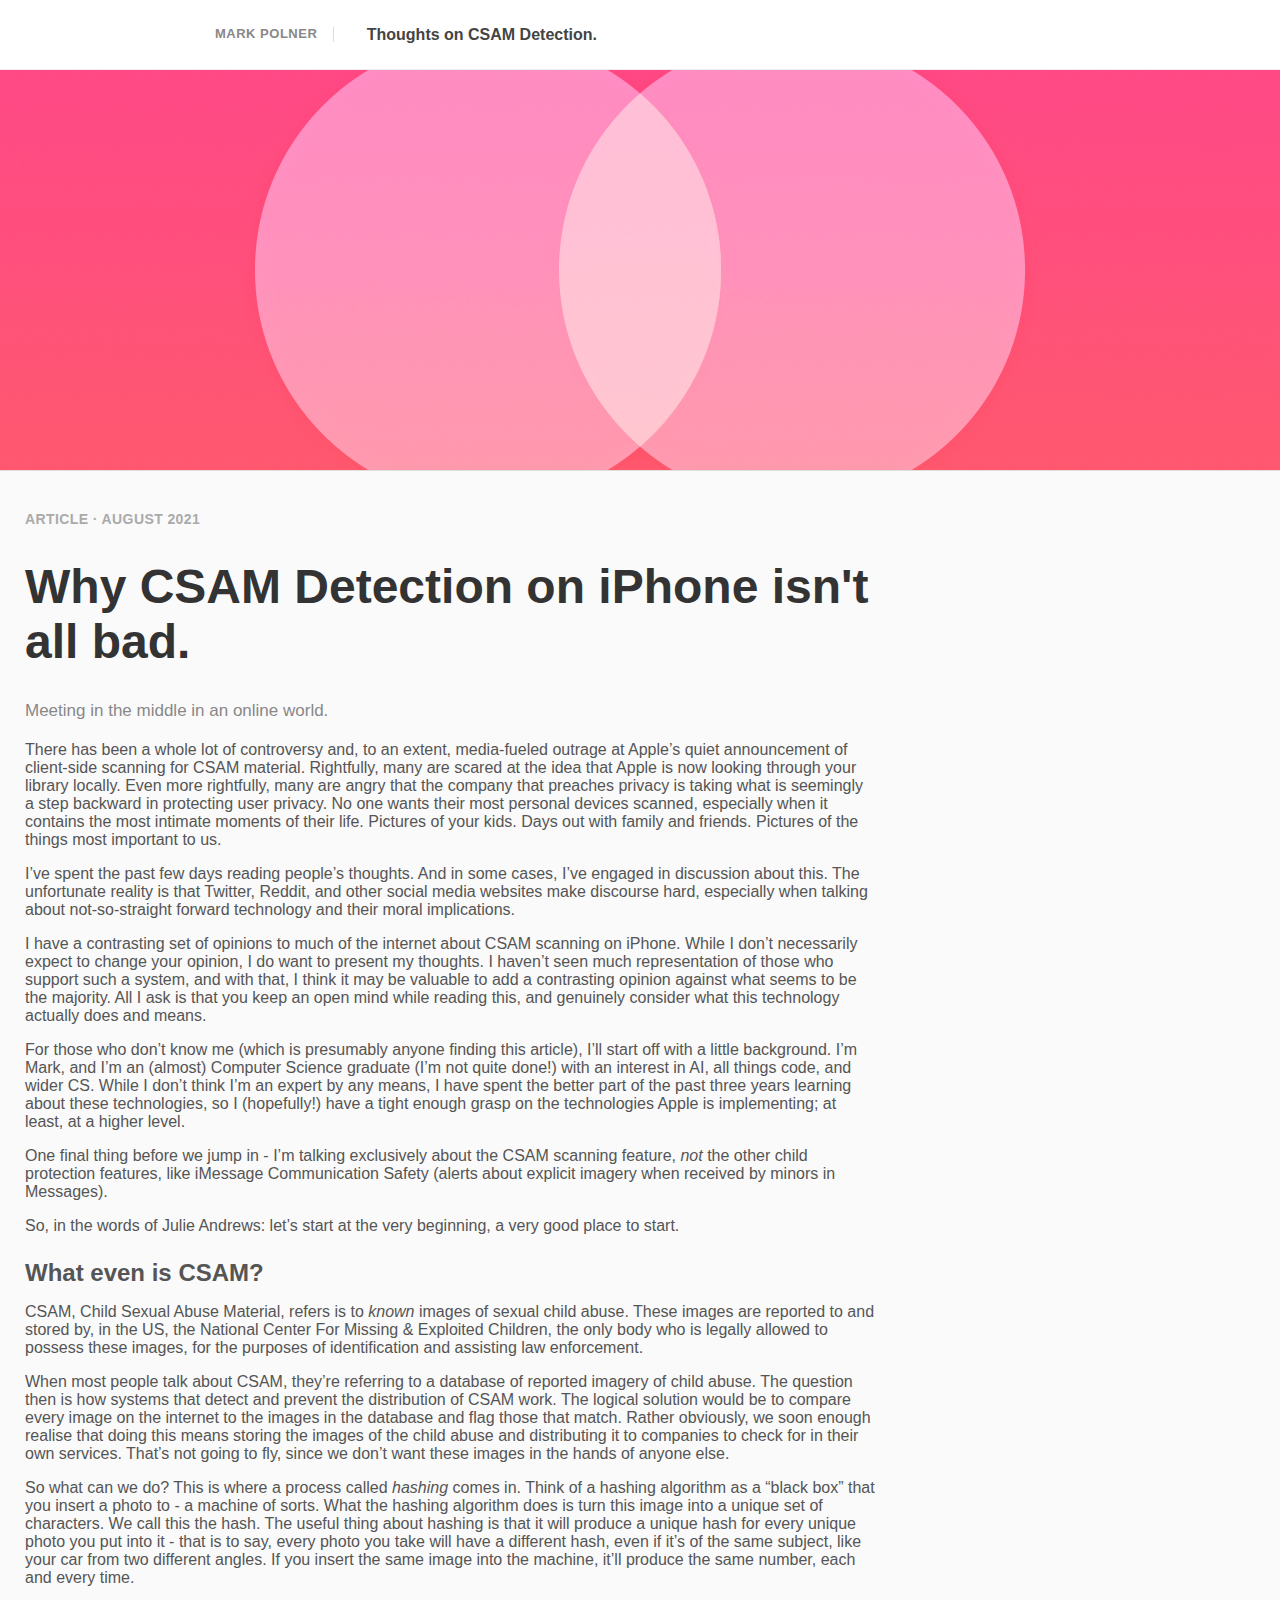
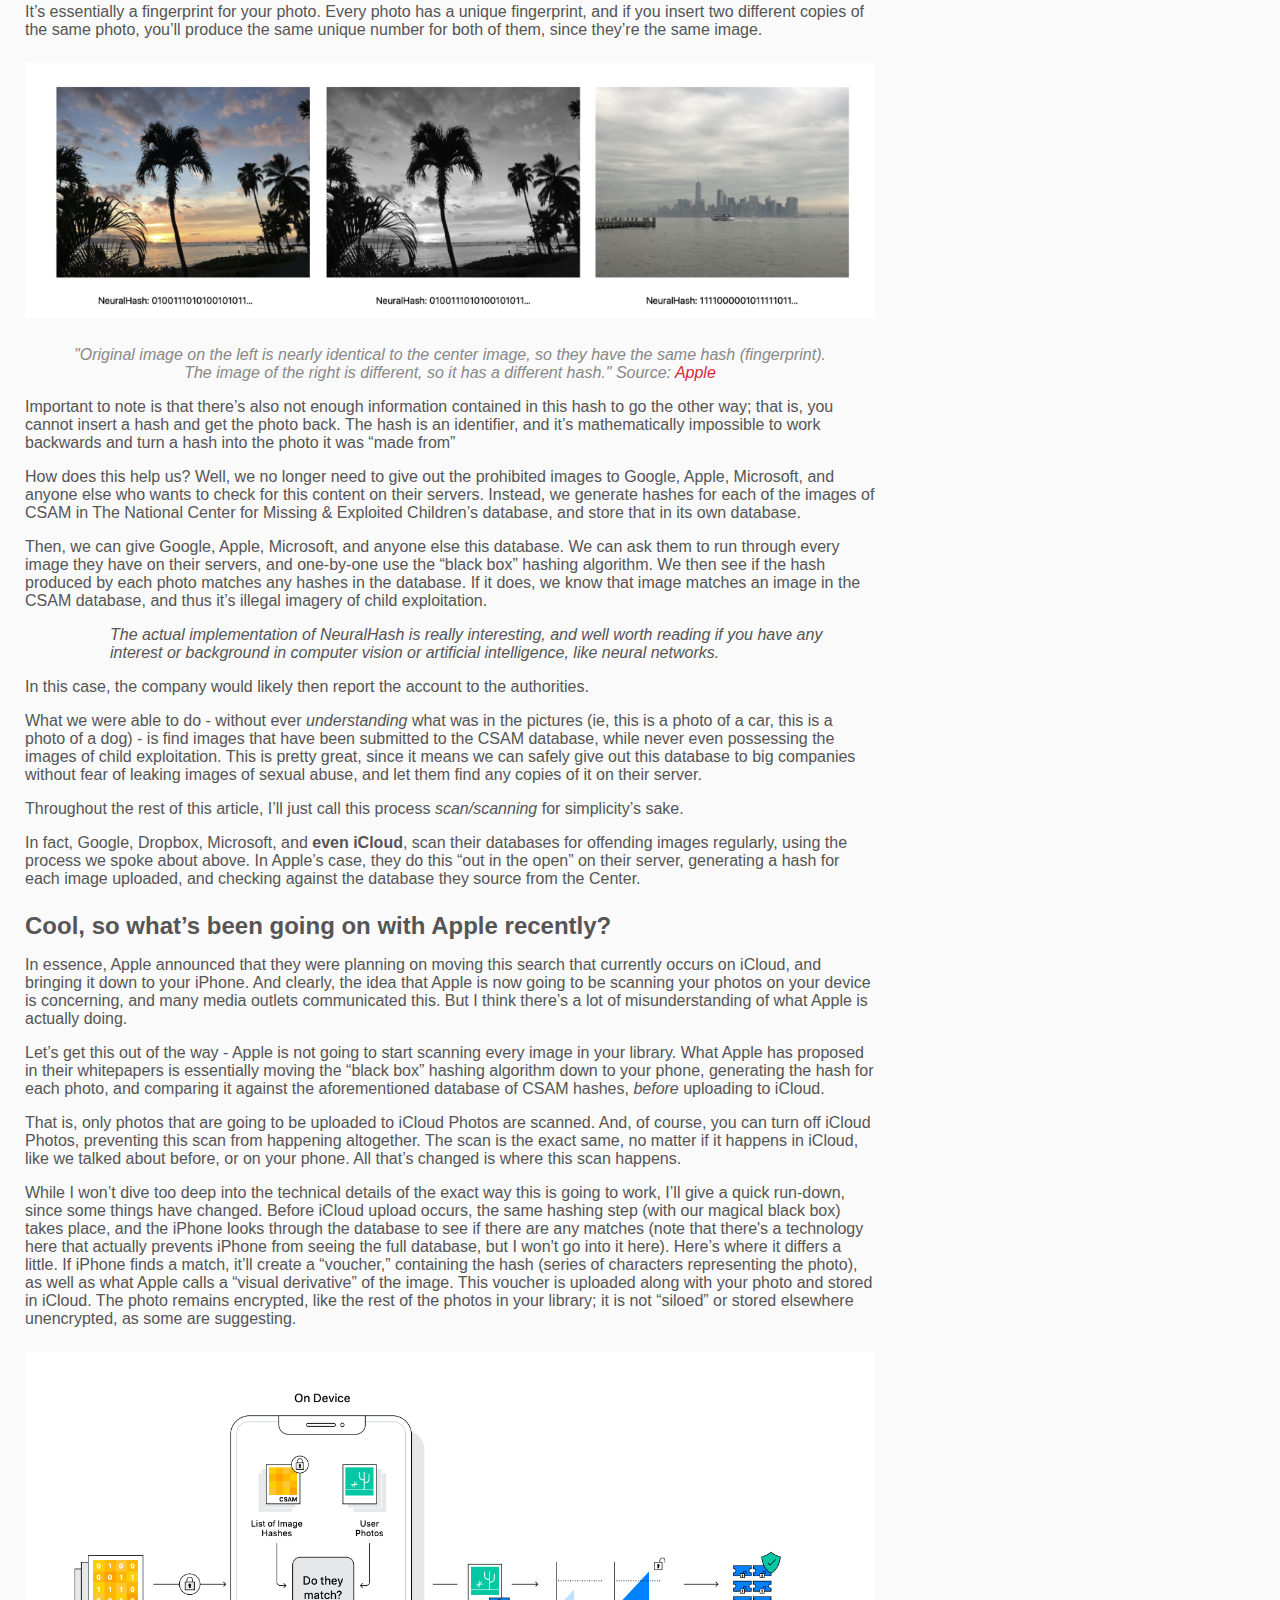
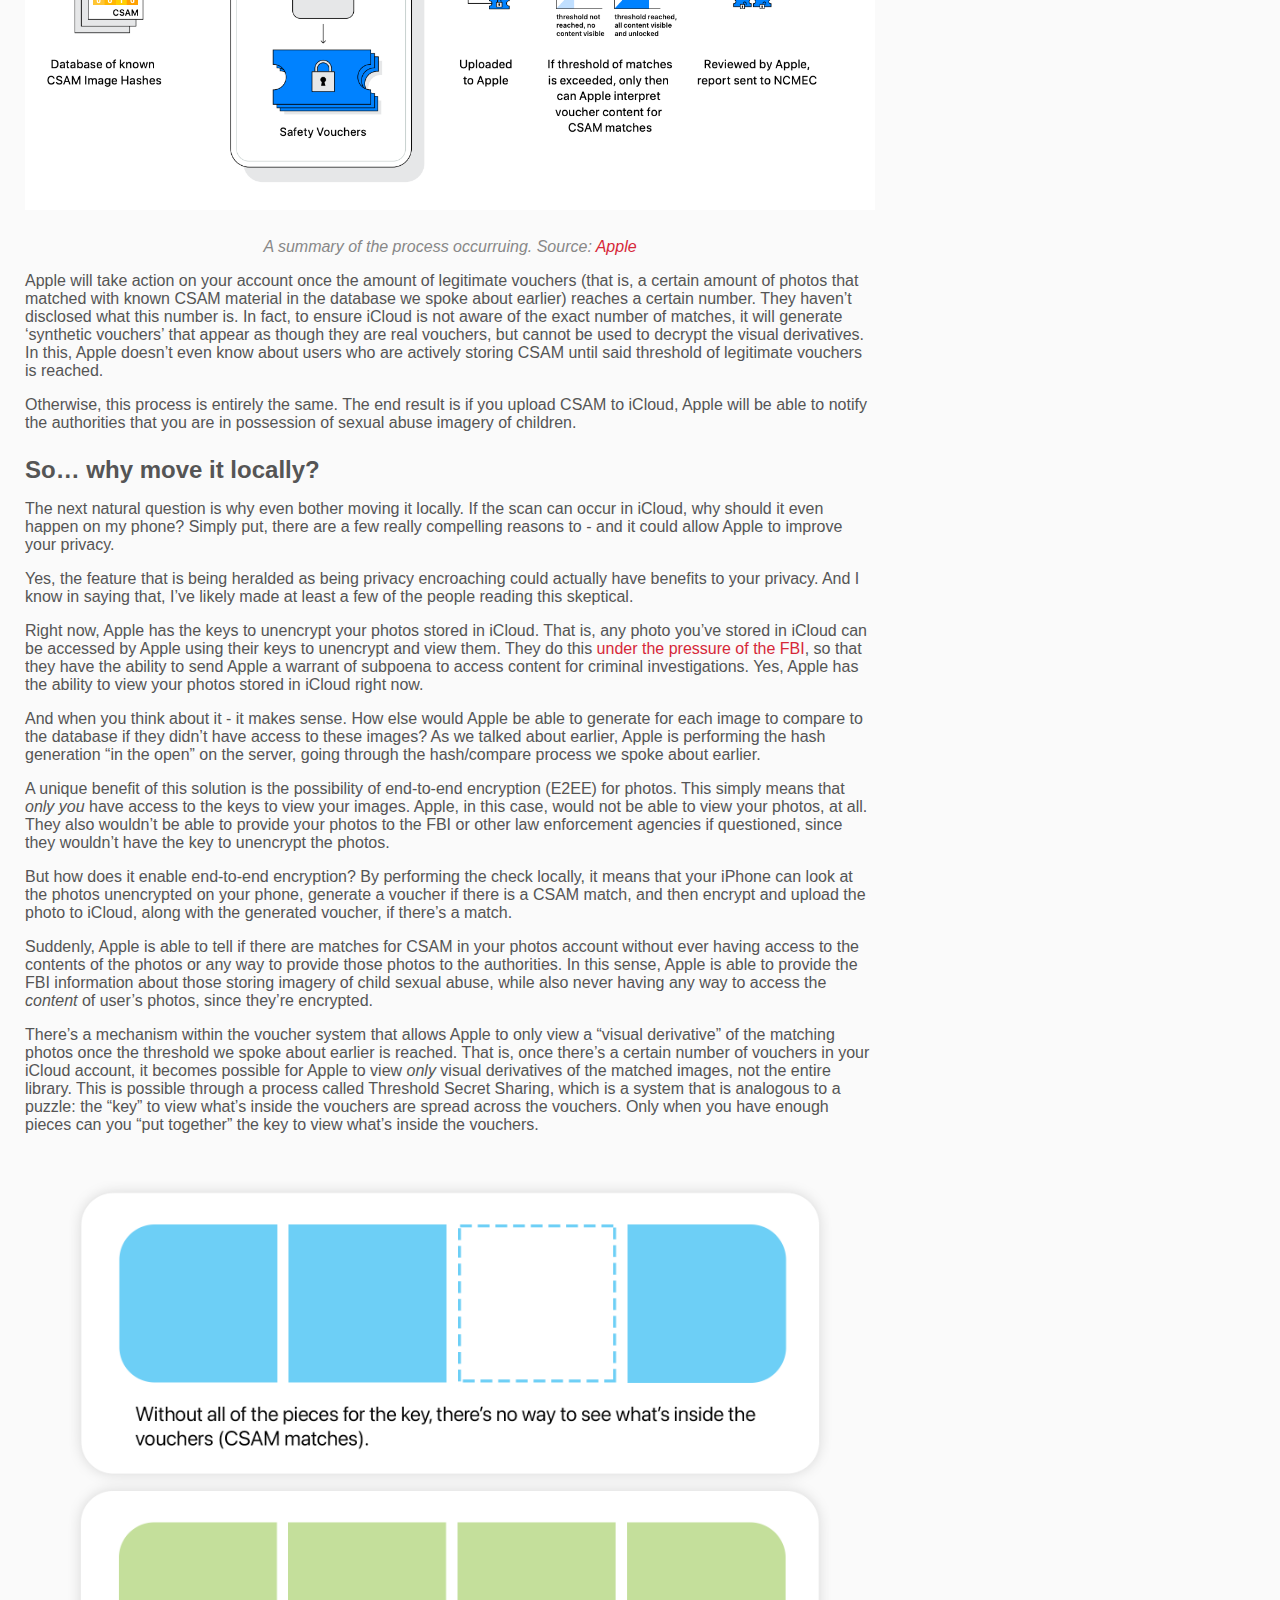
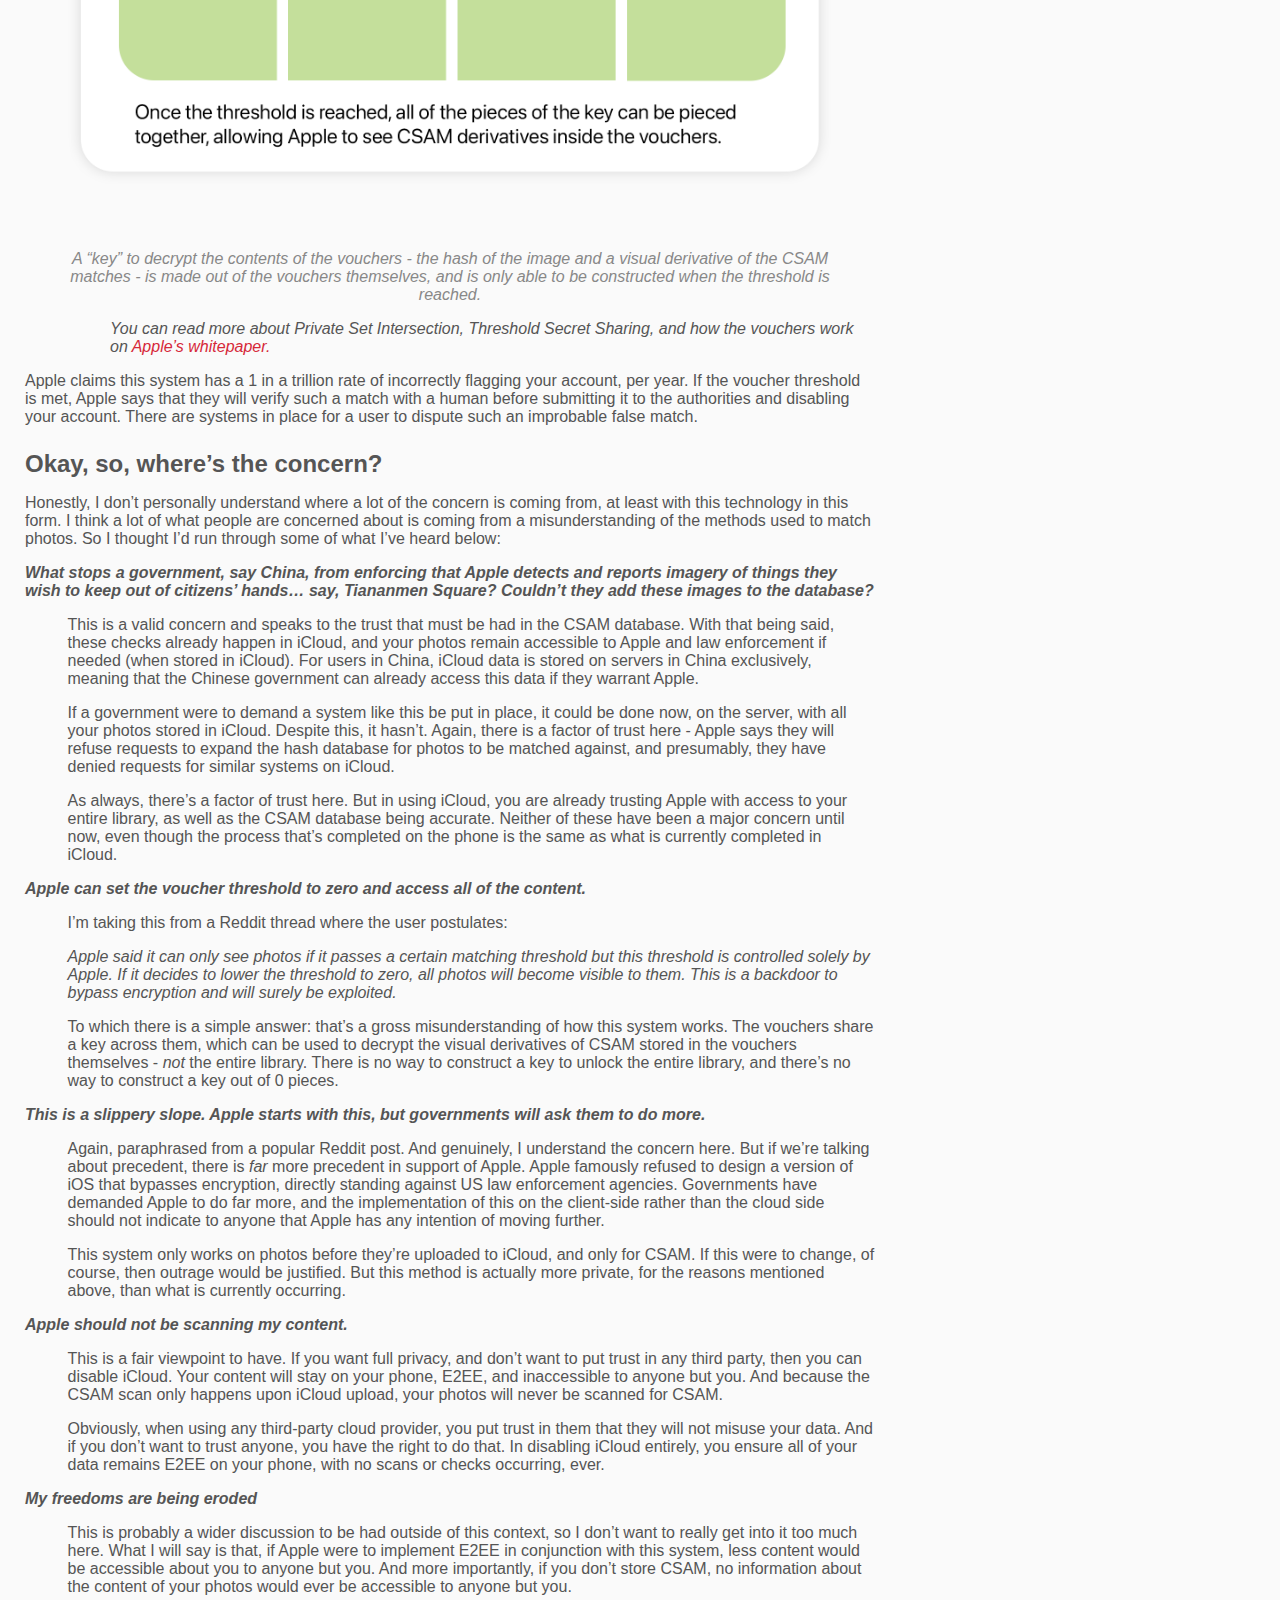
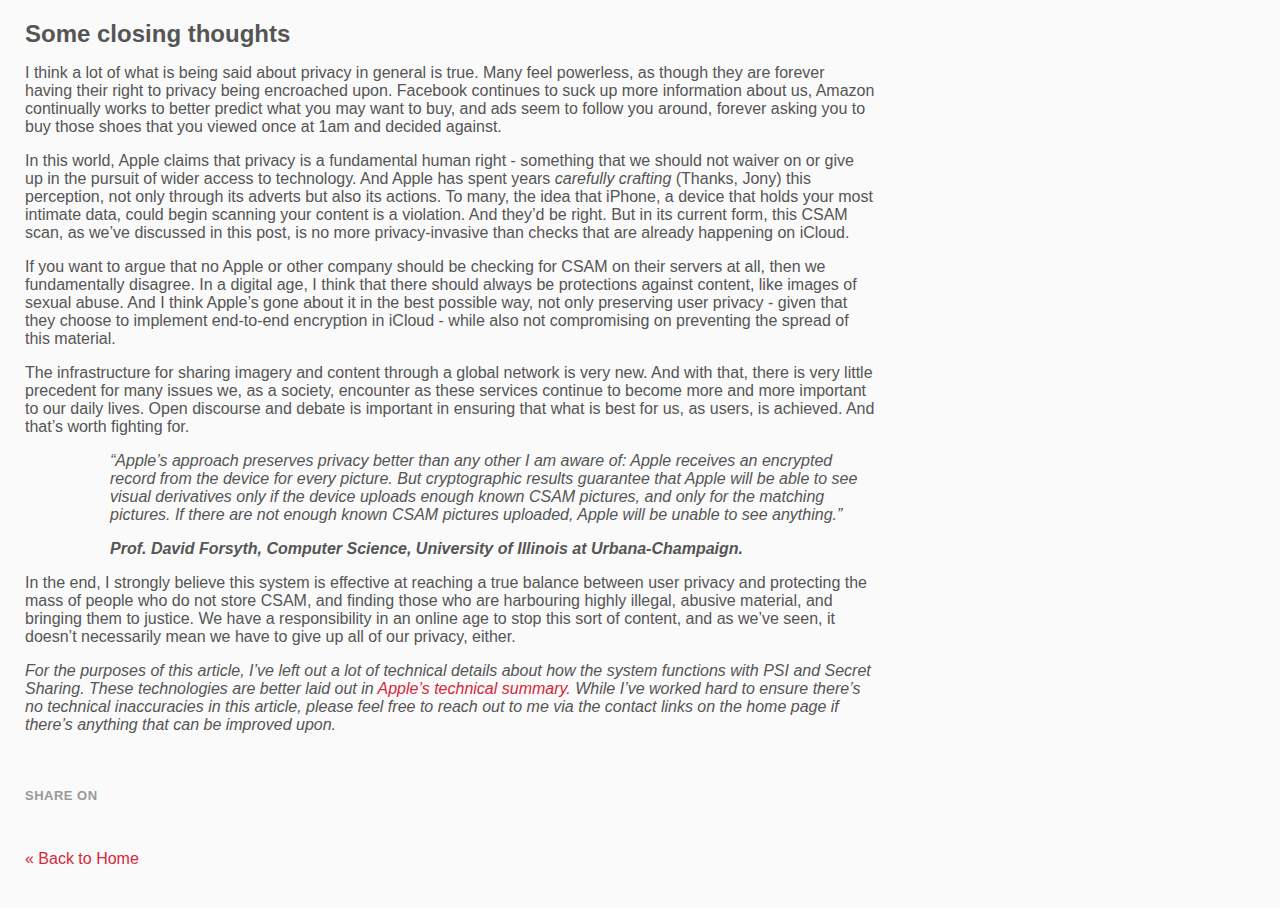
==== projects/csam.html @ 1c21d1e9 "Fix title too long" ====
<!DOCTYPE html>
<html lang="en">
    <head>
        <!-- Global site tag (gtag.js) - Google Analytics -->
        <script async src="https://www.googletagmanager.com/gtag/js?id=UA-175491358-1"></script>
        <script>
            window.dataLayer = window.dataLayer || [];
            function gtag(){dataLayer.push(arguments);}
            gtag('js', new Date());
    
            gtag('config', 'UA-175491358-1');
        </script>
    
      <meta charset="utf-8">
      <meta http-equiv="X-UA-Compatible" content="IE=edge">
    
      <meta name="viewport" content="width=device-width, initial-scale=1">
      <meta name="viewport" content="width=device-width, initial-scale=1.0, user-scalable=no, viewport-fit=cover">
    
      <link rel="icon" type="image/png" href="/assets/headshot.png"/>
    
      <link rel="stylesheet" href="https://stackpath.bootstrapcdn.com/bootstrap/4.2.1/css/bootstrap.min.css" integrity="sha384-GJzZqFGwb1QTTN6wy59ffF1BuGJpLSa9DkKMp0DgiMDm4iYMj70gZWKYbI706tWS" crossorigin="anonymous">
      <link rel="stylesheet" href="https://use.fontawesome.com/releases/v5.6.1/css/all.css" integrity="sha384-gfdkjb5BdAXd+lj+gudLWI+BXq4IuLW5IT+brZEZsLFm++aCMlF1V92rMkPaX4PP" crossorigin="anonymous">
      <link href="posts.css" rel="stylesheet">
    
      <title>CSAM Detection &middot; Mark Polner</title>
      
      <!-- HTML Meta Tags -->
      <title>Why CSAM Detection on iPhone isn't all bad.</title>
      <meta name="description" content="Meeting in the middle in an online world.">
    
      <!-- Facebook Meta Tags -->
      <meta property="og:url" content="https://polner.dev/projects/csam.html">
      <meta property="og:type" content="website">
      <meta property="og:title" content="Why CSAM Detection on iPhone isn't all bad.">
      <meta property="og:description" content="Meeting in the middle in an online world.">
      <meta property="og:image" content="img/posts/csam/header.png">
    
      <!-- Twitter Meta Tags -->
      <meta name="twitter:card" content="summary_large_image">
      <meta property="twitter:domain" content="polner.dev">
      <meta property="twitter:url" content="https://polner.dev/projects/csam.html">
      <meta name="twitter:title" content="Why CSAM Detection on iPhone isn't all bad."">
      <meta name="twitter:description" content="Meeting in the middle in an online world.">
      <meta name="twitter:image" content="https://polner.dev/projects/img/posts/csam/header.png">
          
    </head>
    <body>
        <div class="header basic">
    <div>
        <a href="/" class="back-button"><span><span class="d-sm-inline">Mark Polner</a>
        <a class="page-title" href="#">Thoughts on CSAM Detection.</a>
    </div>
</div>
<div id="content">
    
<div class="header-img" style="background-image: url('img/posts/csam/header.png');"></div>

<div class="container page article">
    <article>
        <span class="post-info">Article &middot; <time class="date" datetime="2021-08-11T00:00:00+10:00">August 2021</time></span>
        <h1>Why CSAM Detection on iPhone isn't all bad.</h1>
        <span class="subhead">Meeting in the middle in an online world.</span>
        <div class="content"><p>There has been a whole lot of controversy and, to an extent, media-fueled outrage at Apple’s quiet announcement of client-side scanning for CSAM material. Rightfully, many are scared at the idea that Apple is now looking through your library locally. Even more rightfully, many are angry that the company that preaches privacy is taking what is seemingly a step backward in protecting user privacy. No one wants their most personal devices scanned, especially when it contains the most intimate moments of their life. Pictures of your kids. Days out with family and friends. Pictures of the things most important to us.</p>

<p>I’ve spent the past few days reading people’s thoughts. And in some cases, I’ve engaged in discussion about this. The unfortunate reality is that Twitter, Reddit, and other social media websites make discourse hard, especially when talking about not-so-straight forward technology and their moral implications.</p>

<p>I have a contrasting set of opinions to much of the internet about CSAM scanning on iPhone. While I don’t necessarily expect to change your opinion, I do want to present my thoughts. I haven’t seen much representation of those who support such a system, and with that, I think it may be valuable to add a contrasting opinion against what seems to be the majority. All I ask is that you keep an open mind while reading this, and genuinely consider what this technology actually does and means.</p>

<p>For those who don’t know me (which is presumably anyone finding this article), I’ll start off with a little background. I’m Mark, and I’m an (almost) Computer Science graduate (I’m not quite done!) with an interest in AI, all things code, and wider CS. While I don’t think I’m an expert by any means, I have spent the better part of the past three years learning about these technologies, so I (hopefully!) have a tight enough grasp on the technologies Apple is implementing; at least, at a higher level.</p>

<p>One final thing before we jump in - I’m talking exclusively about the CSAM scanning feature, <em>not</em> the other child protection features, like iMessage Communication Safety (alerts about explicit imagery when received by minors in Messages).</p>

<p>So, in the words of Julie Andrews: let’s start at the very beginning, a very good place to start.</p>

<h2 id="what-even-is-csam">What even is CSAM?</h2>

<p>CSAM, Child Sexual Abuse Material, refers is to <em>known</em> images of sexual child abuse. These images are reported to and stored by, in the US, the National Center For Missing &amp; Exploited Children, the only body who is legally allowed to possess these images, for the purposes of identification and assisting law enforcement.</p>

<p>When most people talk about CSAM, they’re referring to a database of reported imagery of child abuse. The question then is how systems that detect and prevent the distribution of CSAM work. The logical solution would be to compare every image on the internet to the images in the database and flag those that match. Rather obviously, we soon enough realise that doing this means storing the images of the child abuse and distributing it to companies to check for in their own services. That’s not going to fly, since we don’t want these images in the hands of anyone else.</p>

<p>So what can we do? This is where a process called <em>hashing</em> comes in. Think of a hashing algorithm as a “black box” that you insert a photo to - a machine of sorts. What the hashing algorithm does is turn this image into a unique set of characters. We call this the hash. The useful thing about hashing is that it will produce a unique hash for every unique photo you put into it - that is to say, every photo you take will have a different hash, even if it’s of the same subject, like your car from two different angles. If you insert the same image into the machine, it’ll produce the same number, each and every time.</p>

<p>It’s essentially a fingerprint for your photo. Every photo has a unique fingerprint, and if you insert two different copies of the same photo, you’ll produce the same unique number for both of them, since they’re the same image.</p>

<p><img src="img/posts/csam/neural-hash.png" alt="Hashing on Device"/></p>
<blockquote>
    <p>"Original image on the left is nearly identical to the center image, so they have the same hash (fingerprint). The image of the right is different, so it has a different hash." Source: <a href="https://www.apple.com/child-safety/pdf/Expanded_Protections_for_Children_Technology_Summary.pdf">Apple</a></p>
</blockquote>

<p>Important to note is that there’s also not enough information contained in this hash to go the other way; that is, you cannot insert a hash and get the photo back. The hash is an identifier, and it’s mathematically impossible to work backwards and turn a hash into the photo it was “made from”</p>

<p>How does this help us? Well, we no longer need to give out the prohibited images to Google, Apple, Microsoft, and anyone else who wants to check for this content on their servers. Instead, we generate hashes for each of the images of CSAM in The National Center for Missing &amp; Exploited Children’s database, and store that in its own database.</p>

<p>Then, we can give Google, Apple, Microsoft, and anyone else this database. We can ask them to run through every image they have on their servers, and one-by-one use the “black box” hashing algorithm. We then see if the hash produced by each photo matches any hashes in the database. If it does, we know that image matches an image in the CSAM database, and thus it’s illegal imagery of child exploitation.</p>

<p style="padding-left:10%"><em>The actual implementation of NeuralHash is really interesting, and well worth reading if you have any interest or background in computer vision or artificial intelligence, like neural networks.</em></p>

<p>In this case, the company would likely then report the account to the authorities.</p>

<p>What we were able to do - without ever <em>understanding</em> what was in the pictures (ie, this is a photo of a car, this is a photo of a dog) - is find images that have been submitted to the CSAM database, while never even possessing the images of child exploitation. This is pretty great, since it means we can safely give out this database to big companies without fear of leaking images of sexual abuse, and let them find any copies of it on their server.</p>

<p>Throughout the rest of this article, I’ll just call this process <em>scan/scanning</em> for simplicity’s sake.</p>

<p>In fact, Google, Dropbox, Microsoft, and <strong>even iCloud</strong>, scan their databases for offending images regularly, using the process we spoke about above. In Apple’s case, they do this “out in the open” on their server, generating a hash for each image uploaded, and checking against the database they source from the Center.</p>

<h2 id="cool-so-whats-been-going-on-with-apple-recently">Cool, so what’s been going on with Apple recently?</h2>

<p>In essence, Apple announced that they were planning on moving this search that currently occurs on iCloud, and bringing it down to your iPhone. And clearly, the idea that Apple is now going to be scanning your photos on your device is concerning, and many media outlets communicated this. But I think there’s a lot of misunderstanding of what Apple is actually doing.</p>

<p>Let’s get this out of the way - Apple is not going to start scanning every image in your library. What Apple has proposed in their whitepapers is essentially moving the “black box” hashing algorithm down to your phone, generating the hash for each photo, and comparing it against the aforementioned database of CSAM hashes, <em>before</em> uploading to iCloud.</p>

<p>That is, only photos that are going to be uploaded to iCloud Photos are scanned. And, of course, you can turn off iCloud Photos, preventing this scan from happening altogether. The scan is the exact same, no matter if it happens in iCloud, like we talked about before, or on your phone. All that’s changed is where this scan happens.</p>

<p>While I won’t dive too deep into the technical details of the exact way this is going to work, I’ll give a quick run-down, since some things have changed. Before iCloud upload occurs, the same hashing step (with our magical black box) takes place, and the iPhone looks through the database to see if there are any matches (note that there's a technology here that actually prevents iPhone from seeing the full database, but I won't go into it here). Here’s where it differs a little. If iPhone finds a match, it’ll create a “voucher,” containing the hash (series of characters representing the photo), as well as what Apple calls a “visual derivative” of the image. This voucher is uploaded along with your photo and stored in iCloud. The photo remains encrypted, like the rest of the photos in your library; it is not “siloed” or stored elsewhere unencrypted, as some are suggesting.</p>

<p><img src="img/posts/csam/hash-on-device.png" alt="Hashing on Device"/></p>
<blockquote>
    <p>A summary of the process occurruing. Source: <a href="https://www.apple.com/child-safety/pdf/Expanded_Protections_for_Children_Technology_Summary.pdf">Apple</a></p>
</blockquote>

<p>Apple will take action on your account once the amount of legitimate vouchers (that is, a certain amount of photos that matched with known CSAM material in the database we spoke about earlier) reaches a certain number. They haven’t disclosed what this number is. In fact, to ensure iCloud is not aware of the exact number of matches, it will generate ‘synthetic vouchers’ that appear as though they are real vouchers, but cannot be used to decrypt the visual derivatives. In this, Apple doesn’t even know about users who are actively storing CSAM until said threshold of legitimate vouchers is reached.</p>

<p>Otherwise, this process is entirely the same. The end result is if you upload CSAM to iCloud, Apple will be able to notify the authorities that you are in possession of sexual abuse imagery of children.</p>

<h2 id="so-why-move-it-locally">So… why move it locally?</h2>

<p>The next natural question is why even bother moving it locally. If the scan can occur in iCloud, why should it even happen on my phone? Simply put, there are a few really compelling reasons to - and it could allow Apple to improve your privacy.</p>

<p>Yes, the feature that is being heralded as being privacy encroaching could actually have benefits to your privacy. And I know in saying that, I’ve likely made at least a few of the people reading this skeptical.</p>

<p>Right now, Apple has the keys to unencrypt your photos stored in iCloud. That is, any photo you’ve stored in iCloud can be accessed by Apple using their keys to unencrypt and view them. They do this <a href="https://www.reuters.com/article/us-apple-fbi-icloud-exclusive-idUSKBN1ZK1CT">under the pressure of the FBI</a>, so that they have the ability to send Apple a warrant of subpoena to access content for criminal investigations. Yes, Apple has the ability to view your photos stored in iCloud right now.</p>

<p>And when you think about it - it makes sense. How else would Apple be able to generate for each image to compare to the database if they didn’t have access to these images? As we talked about earlier, Apple is performing the hash generation “in the open” on the server, going through the hash/compare process we spoke about earlier.</p>

<p>A unique benefit of this solution is the possibility of end-to-end encryption (E2EE) for photos. This simply means that <em>only you</em> have access to the keys to view your images. Apple, in this case, would not be able to view your photos, at all. They also wouldn’t be able to provide your photos to the FBI or other law enforcement agencies if questioned, since they wouldn’t have the key to unencrypt the photos.</p>

<p>But how does it enable end-to-end encryption? By performing the check locally, it means that your iPhone can look at the photos unencrypted on your phone, generate a voucher if there is a CSAM match, and then encrypt and upload the photo to iCloud, along with the generated voucher, if there’s a match.</p>

<p>Suddenly, Apple is able to tell if there are matches for CSAM in your photos account without ever having access to the contents of the photos or any way to provide those photos to the authorities. In this sense, Apple is able to provide the FBI information about those storing imagery of child sexual abuse, while also never having any way to access the <em>content</em> of user’s photos, since they’re encrypted.</p>

<p>There’s a mechanism within the voucher system that allows Apple to only view a “visual derivative” of the matching photos once the threshold we spoke about earlier is reached. That is, once there’s a certain number of vouchers in your iCloud account, it becomes possible for Apple to view <em>only</em> visual derivatives of the matched images, not the entire library. This is possible through a process called Threshold Secret Sharing, which is a system that is analogous to a puzzle: the “key” to view what’s inside the vouchers are spread across the vouchers. Only when you have enough pieces can you “put together” the key to view what’s inside the vouchers.</p>

<p><img src="img/posts/csam/voucher.png" alt="Voucher Diagram" /></p>
<blockquote>
  <p>A “key” to decrypt the contents of the vouchers - the hash of the image and a visual derivative of the CSAM matches - is made out of the vouchers themselves, and is only able to be constructed when the threshold is reached.</p>
</blockquote>

<p style="padding-left:10%"><em>You can read more about Private Set Intersection, Threshold Secret Sharing, and how the vouchers work on <a href="https://www.apple.com/child-safety/pdf/CSAM_Detection_Technical_Summary.pdf">Apple’s whitepaper.</a></em></p>

<p>Apple claims this system has a 1 in a trillion rate of incorrectly flagging your account, per year. If the voucher threshold is met, Apple says that they will verify such a match with a human before submitting it to the authorities and disabling your account. There are systems in place for a user to dispute such an improbable false match.</p>

<h2 id="okay-so-wheres-the-concern">Okay, so, where’s the concern?</h2>

<p>Honestly, I don’t personally understand where a lot of the concern is coming from, at least with this technology in this form. I think a lot of what people are concerned about is coming from a misunderstanding of the methods used to match photos. So I thought I’d run through some of what I’ve heard below:</p>

<p><strong><em>What stops a government, say China, from enforcing that Apple detects and reports imagery of things they wish to keep out of citizens’ hands… say, Tiananmen Square? Couldn’t they add these images to the database?</em></strong></p>

<div style="padding-left: 5%">
<p>This is a valid concern and speaks to the trust that must be had in the CSAM database. With that being said, these checks already happen in iCloud, and your photos remain accessible to Apple and law enforcement if needed (when stored in iCloud). For users in China, iCloud data is stored on servers in China exclusively, meaning that the Chinese government can already access this data if they warrant Apple.</p>

<p>If a government were to demand a system like this be put in place, it could be done now, on the server, with all your photos stored in iCloud. Despite this, it hasn’t. Again, there is a factor of trust here - Apple says they will refuse requests to expand the hash database for photos to be matched against, and presumably, they have denied requests for similar systems on iCloud.</p>

<p>As always, there’s a factor of trust here. But in using iCloud, you are already trusting Apple with access to your entire library, as well as the CSAM database being accurate. Neither of these have been a major concern until now, even though the process that’s completed on the phone is the same as what is currently completed in iCloud.</p>
</div>

<p><strong><em>Apple can set the voucher threshold to zero and access all of the content.</em></strong></p>

<div style="padding-left: 5%">
<p>I’m taking this from a Reddit thread where the user postulates:</p>

<p><em>Apple said it can only see photos if it passes a certain matching threshold but this threshold is controlled solely by Apple. If it decides to lower the threshold to zero, all photos will become visible to them. This is a backdoor to bypass encryption and will surely be exploited.</em></p>

<p>To which there is a simple answer: that’s a gross misunderstanding of how this system works. The vouchers share a key across them, which can be used to decrypt the visual derivatives of CSAM stored in the vouchers themselves - <em>not</em> the entire library. There is no way to construct a key to unlock the entire library, and there’s no way to construct a key out of 0 pieces.</p>
</div>

<p><strong><em>This is a slippery slope. Apple starts with this, but governments will ask them to do more.</em></strong></p>

<div style="padding-left: 5%">
<p>Again, paraphrased from a popular Reddit post. And genuinely, I understand the concern here. But if we’re talking about precedent, there is <em>far</em> more precedent in support of Apple. Apple famously refused to design a version of iOS that bypasses encryption, directly standing against US law enforcement agencies. Governments have demanded Apple to do far more, and the implementation of this on the client-side rather than the cloud side should not indicate to anyone that Apple has any intention of moving further.</p>

<p>This system only works on photos before they’re uploaded to iCloud, and only for CSAM. If this were to change, of course, then outrage would be justified. But this method is actually more private, for the reasons mentioned above, than what is currently occurring.</p>
</div>

<p><strong><em>Apple should not be scanning my content.</em></strong></p>

<div style="padding-left: 5%">
<p>This is a fair viewpoint to have. If you want full privacy, and don’t want to put trust in any third party, then you can disable iCloud. Your content will stay on your phone, E2EE, and inaccessible to anyone but you. And because the CSAM scan only happens upon iCloud upload, your photos will never be scanned for CSAM.</p>

<p>Obviously, when using any third-party cloud provider, you put trust in them that they will not misuse your data. And if you don’t want to trust anyone, you have the right to do that. In disabling iCloud entirely, you ensure all of your data remains E2EE on your phone, with no scans or checks occurring, ever.</p>
</div>

<p><strong><em>My freedoms are being eroded</em></strong></p>

<div style="padding-left: 5%">
<p>This is probably a wider discussion to be had outside of this context, so I don’t want to really get into it too much here. What I will say is that, if Apple were to implement E2EE in conjunction with this system, less content would be accessible about you to anyone but you. And more importantly, if you don’t store CSAM, no information about the content of your photos would ever be accessible to anyone but you.</p>
</div>

<h2 id="some-closing-thoughts">Some closing thoughts</h2>

<p>I think a lot of what is being said about privacy in general is true. Many feel powerless, as though they are forever having their right to privacy being encroached upon. Facebook continues to suck up more information about us, Amazon continually works to better predict what you may want to buy, and ads seem to follow you around, forever asking you to buy those shoes that you viewed once at 1am and decided against.</p>

<p>In this world, Apple claims that privacy is a fundamental human right - something that we should not waiver on or give up in the pursuit of wider access to technology. And Apple has spent years <em>carefully crafting</em> (Thanks, Jony) this perception, not only through its adverts but also its actions. To many, the idea that iPhone, a device that holds your most intimate data, could begin scanning your content is a violation. And they’d be right. But in its current form, this CSAM scan, as we’ve discussed in this post, is no more privacy-invasive than checks that are already happening on iCloud.</p>

<p>If you want to argue that no Apple or other company should be checking for CSAM on their servers at all, then we fundamentally disagree. In a digital age, I think that there should always be protections against content, like images of sexual abuse. And I think Apple’s gone about it in the best possible way, not only preserving user privacy - given that they choose to implement end-to-end encryption in iCloud - while also not compromising on preventing the spread of this material.</p>

<p>The infrastructure for sharing imagery and content through a global network is very new. And with that, there is very little precedent for many issues we, as a society, encounter as these services continue to become more and more important to our daily lives. Open discourse and debate is important in ensuring that what is best for us, as users, is achieved. And that’s worth fighting for.</p>

<p style="padding-left:10%"><em>“Apple’s approach preserves privacy better than any other I am aware of: Apple receives an encrypted record from the device for every picture. But cryptographic results guarantee that Apple will be able to see visual derivatives only if the device uploads enough known CSAM pictures, and only for the matching pictures. If there are not enough known CSAM pictures uploaded, Apple will be unable to see anything.”</em></p>

<p style="padding-left:10%"><strong><em>Prof. David Forsyth, Computer Science, University of Illinois at Urbana-Champaign.</em></strong></p>

<p>In the end, I strongly believe this system is effective at reaching a true balance between user privacy and protecting the mass of people who do not store CSAM, and finding those who are harbouring highly illegal, abusive material, and bringing them to justice. We have a responsibility in an online age to stop this sort of content, and as we’ve seen, it doesn’t necessarily mean we have to give up all of our privacy, either.</p>

<p><em>For the purposes of this article, I’ve left out a lot of technical details about how the system functions with PSI and Secret Sharing. These technologies are better laid out in <a href="https://www.apple.com/child-safety/pdf/CSAM_Detection_Technical_Summary.pdf">Apple’s technical summary.</a> While I’ve worked hard to ensure there’s no technical inaccuracies in this article, please feel free to reach out to me via the contact links on the home page if there’s anything that can be improved upon.</em></p>
</div>
    </article>
    <br>
    <div class="article-share">
        <p class="muted-heading">Share on</p>
        <a class="brand-colours twitter" href="https://twitter.com/intent/tweet?url=https://www.polner.dev/projects/csam" target="_blank"><i class="fab fa-twitter"></i></a>
        <a class="brand-colours reddit" href="https://www.reddit.com/submit?url=https://www.polner.dev/projects/csam" target="_blank"><i class="fab fa-reddit-alien"></i></a>
    </div>
    <a href="/">&laquo; Back to Home</a>
</div>
</div>
    </body>
</html>
---- projects/posts.css ----
:root { --primary-colour: #D62839; --primary-hover-color: #eb385f; }

h1, h2, h3 { font-weight: 600; }

body { font-family: -apple-system, BlinkMacSystemFont, Roboto, 'Segoe UI', Oxygen, Ubuntu, Cantarell, 'Open Sans', 'Helvetica Neue', sans-serif; margin: 0; height: auto; -webkit-font-smoothing: antialiased; color: #333; background: #fafafa; padding-top: 70px; }

a { color: var(--primary-colour); text-decoration: none; transition: 0.2s; }

a:hover { color: var(--primary-hover-color); text-decoration: none; }

#content { min-height: 100vh; min-height: calc(100vh - 70px); }

.page { padding: 40px 25px; }

.page.article { max-width: 850px; }

.error { max-width: 600px; text-align: center; padding: 40px; }

.error h1 { font-weight: 600; margin-bottom: 20px; }

.error p { color: #777; }

.muted-heading { color: #999; text-transform: uppercase; font-weight: 700; font-size: 13px; letter-spacing: 0.5px; margin-bottom: 4px; }

.header { position: fixed; top: 0; width: 100%; z-index: 100; background: #fff; }

.header > div { max-width: 980px; margin: 0 auto; padding: 25px; text-align: center; align-items: center; justify-items: center; white-space: nowrap; }

.header > div a, .header > div .icon-nav { display: inline-block; vertical-align: middle; padding: 8px 10px; color: #919196; font-weight: 500; text-decoration: none; text-transform: uppercase; border-radius: 10px; transition: 0.8s cubic-bezier(0.2, 0.8, 0.2, 1); }

.header > div a:hover, .header > div .icon-nav:hover { opacity: 0.7; }

@media (max-width: 640px) { .header.scrolls { padding: 15px 0; } .header.scrolls.scrolled { padding: 10px 0 !important; } .header > div a, .header > div .icon-nav { font-size: 14px; } }

.header.basic { padding: 0; border-bottom: 1px solid #eee; }

.header.basic > div { max-width: 850px; margin: 0 auto; text-align: initial; position: relative; }

.header.basic > div .back-button { display: inline-block; color: #888; font-weight: 600; font-size: 13px; letter-spacing: 0.5px; padding: 0; margin: 0; border-radius: 0; border-right: 1px solid #ddd; padding-right: 16px; margin-right: 16px; vertical-align: middle; }

.header.basic > div .back-button i { font-size: 17px; margin-right: 4px; }

.header.basic > div .back-button > span { position: relative; top: -1px; }

.header.basic > div .icon { height: 30px; width: 30px; }

.header.basic > div .page-title { text-transform: none; color: #444; margin: 0; margin-left: 12px; padding: 0; font-weight: 600; }

@media (prefers-color-scheme: dark) { .basic { border-bottom: none !important; } .header { position: fixed; top: 0; width: 100%; z-index: 100; background: #191919 !important; } .header.scrolls { background: #191919; -webkit-backdrop-filter: blur(0); backdrop-filter: blur(0); transition: 0.8s cubic-bezier(0.2, 0.8, 0.2, 1); } .header.scrolls.scrolled { padding: 15px 0; color: #fff; background: #2cb1be !important; } }

@media (prefers-color-scheme: dark) { .page-title { color: #fff !important; } }

.scrolled .icon-nav svg { fill: #fff; }

footer { background: #fff; }

footer .section { padding: 20px 25px; max-width: 850px; margin: 0 auto; }

footer p { color: #555; font-weight: 500; font-size: 15px; margin: 3px 0; }

@media (prefers-color-scheme: dark) { footer { background: #191919 !important; } }

.brand-colours.twitter { color: #5da8dc !important; }

.brand-colours.reddit { color: #ff4500 !important; }

.header-img { display: block; height: 50vh; max-height: 400px; width: 100%; background: #ddd center/cover no-repeat; border-bottom: 1px solid #dedede; }

.articles > a > div > h1, article > h1 { font-weight: 600; font-size: 3rem; overflow-wrap: break-word; }

.articles > a > div .post-info, article .post-info { display: block; color: #aaa; font-size: 14px; text-transform: uppercase; letter-spacing: 0.4px; font-weight: 600; margin-bottom: 6px; }

.articles > a > div .subhead, article .subhead { color: #888; font-weight: 500; font-size: 17px; }

.articles > a > div .content, article .content { margin-top: 20px; color: #555; }

.articles > a > div .content h2, article .content h2 { margin-top: 24px; margin-bottom: 12px; }

.articles > a > div .content hr, article .content hr { margin: 2rem 0; border-top-color: rgba(0, 0, 0, 0.05); }

.articles > a > div .content img, article .content img { max-width: 100%; margin: 8px 0; }

blockquote { text-align: center; font-style: italic; color: #888; }

.article-share { margin: 20px 0; }

.article-share a { font-size: 20px; margin-right: 4px; }

.articles > a { margin-bottom: 30px; display: block; }

.articles > a:last-child { margin-bottom: 0; }

.articles > a > div .subhead { font-size: 12px; margin-bottom: 4px; }

.articles > a > div > h2 { font-size: 23px; font-weight: 600; }

.articles > a > div p { color: #666; margin-top: 8px; }

@media (prefers-color-scheme: dark) { .articles > a > div .content, article .content { color: #cccccc; } .header-img { border-bottom: 1px solid #111111; } }

@media (prefers-color-scheme: dark) { h1 { color: #ffffff; } body { color: #ffffff; } #content { background-color: #111111; } }
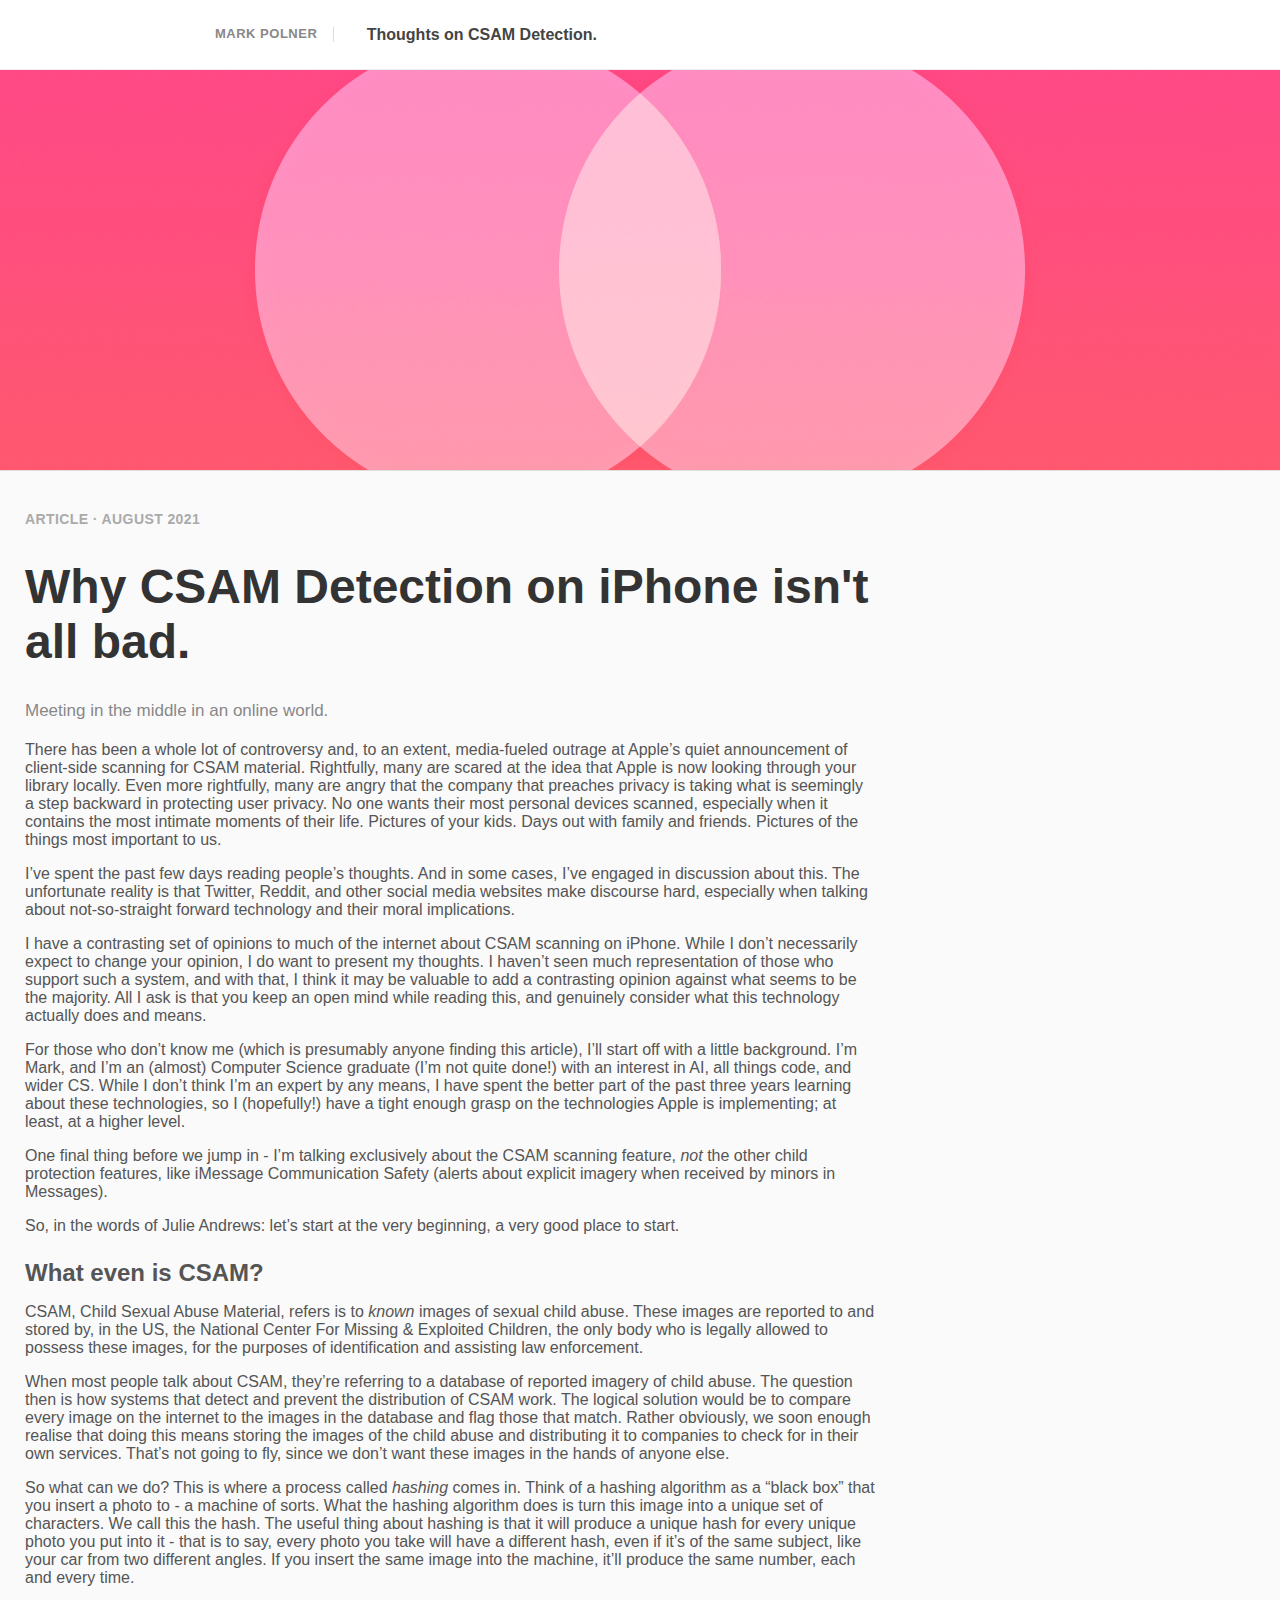
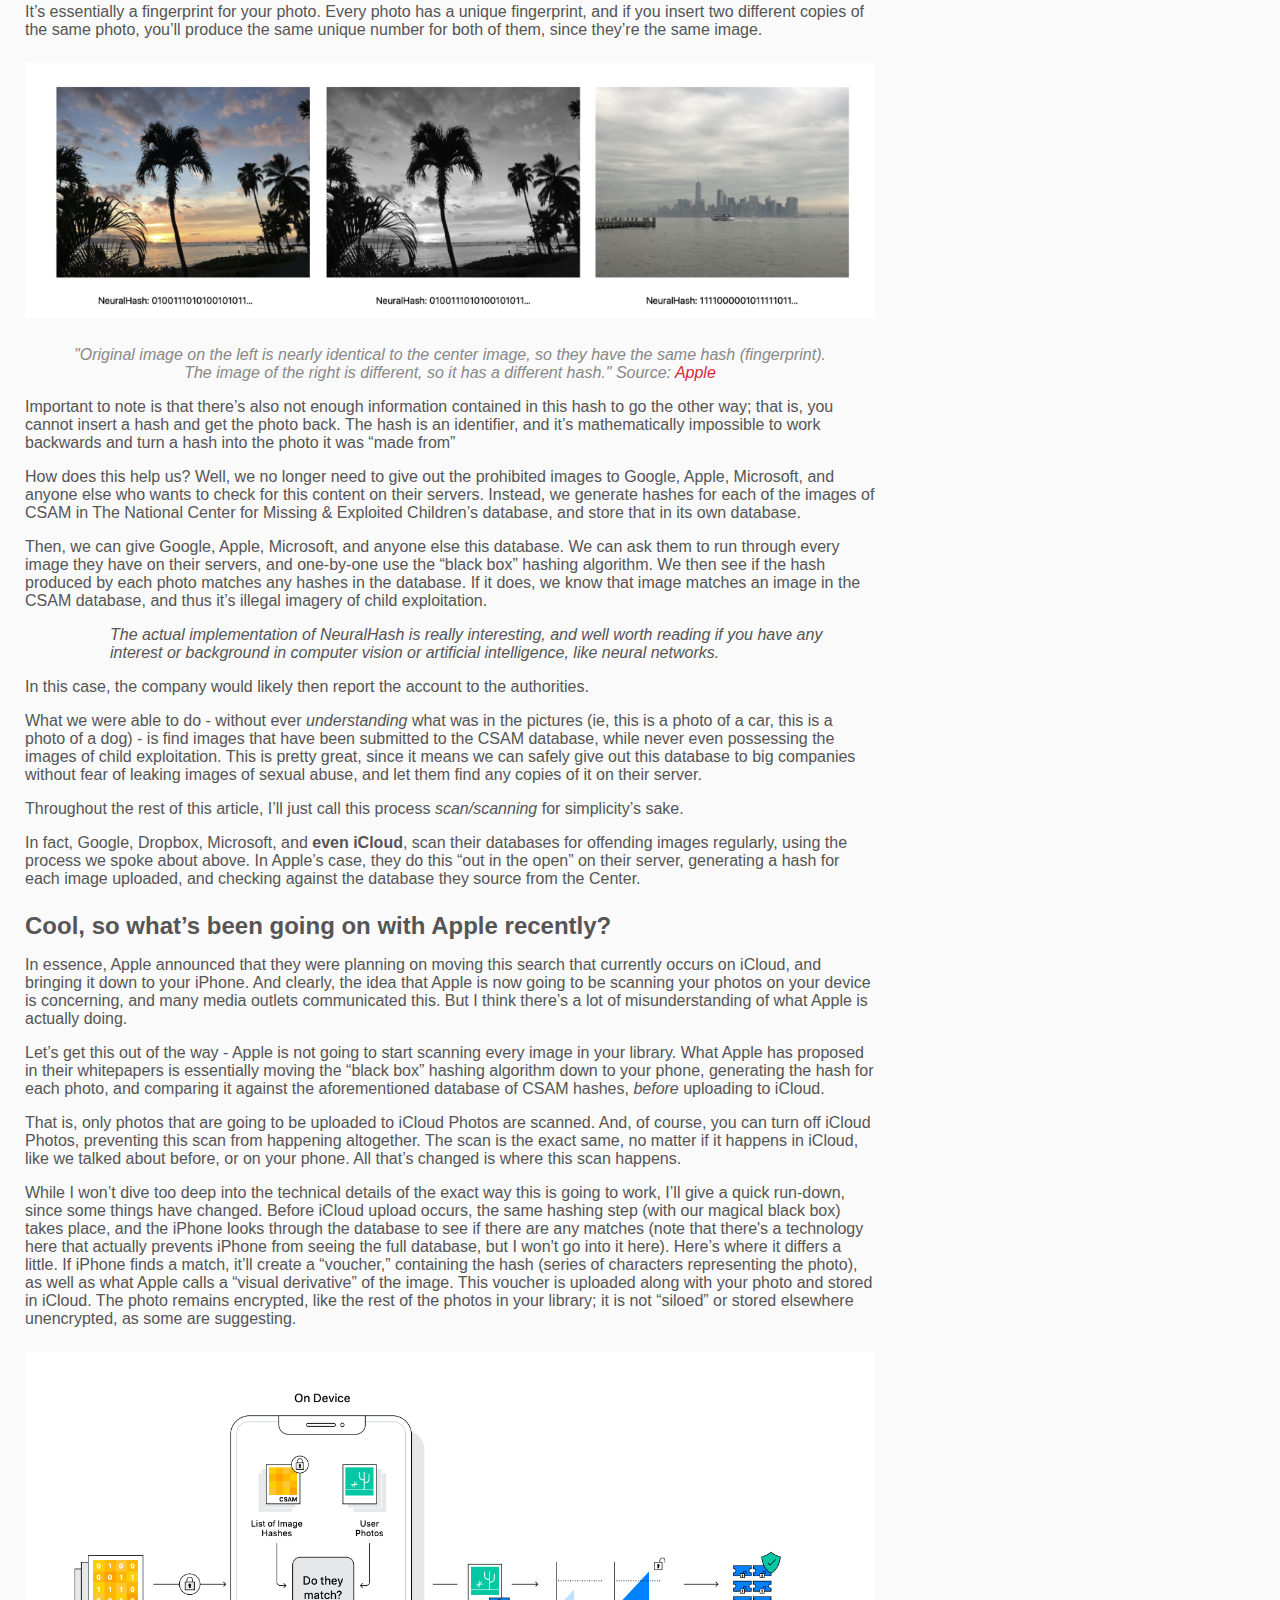
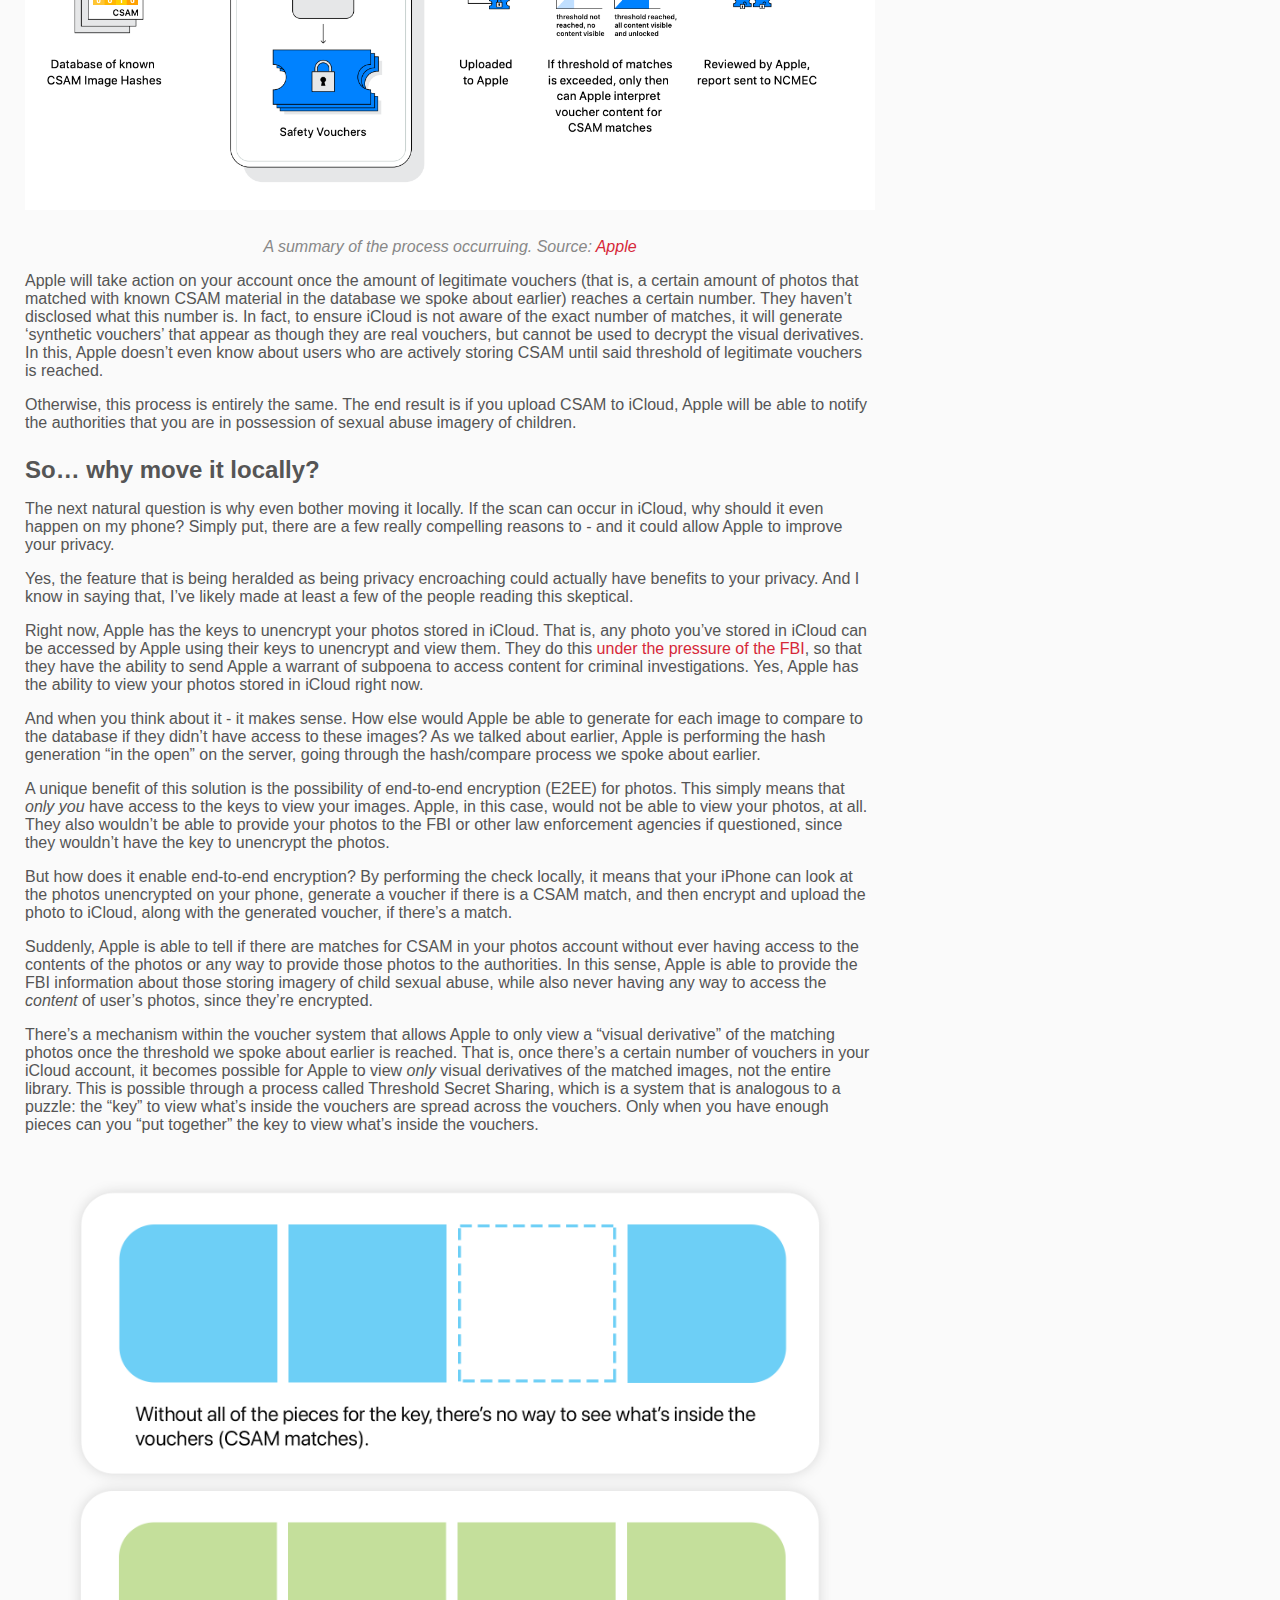
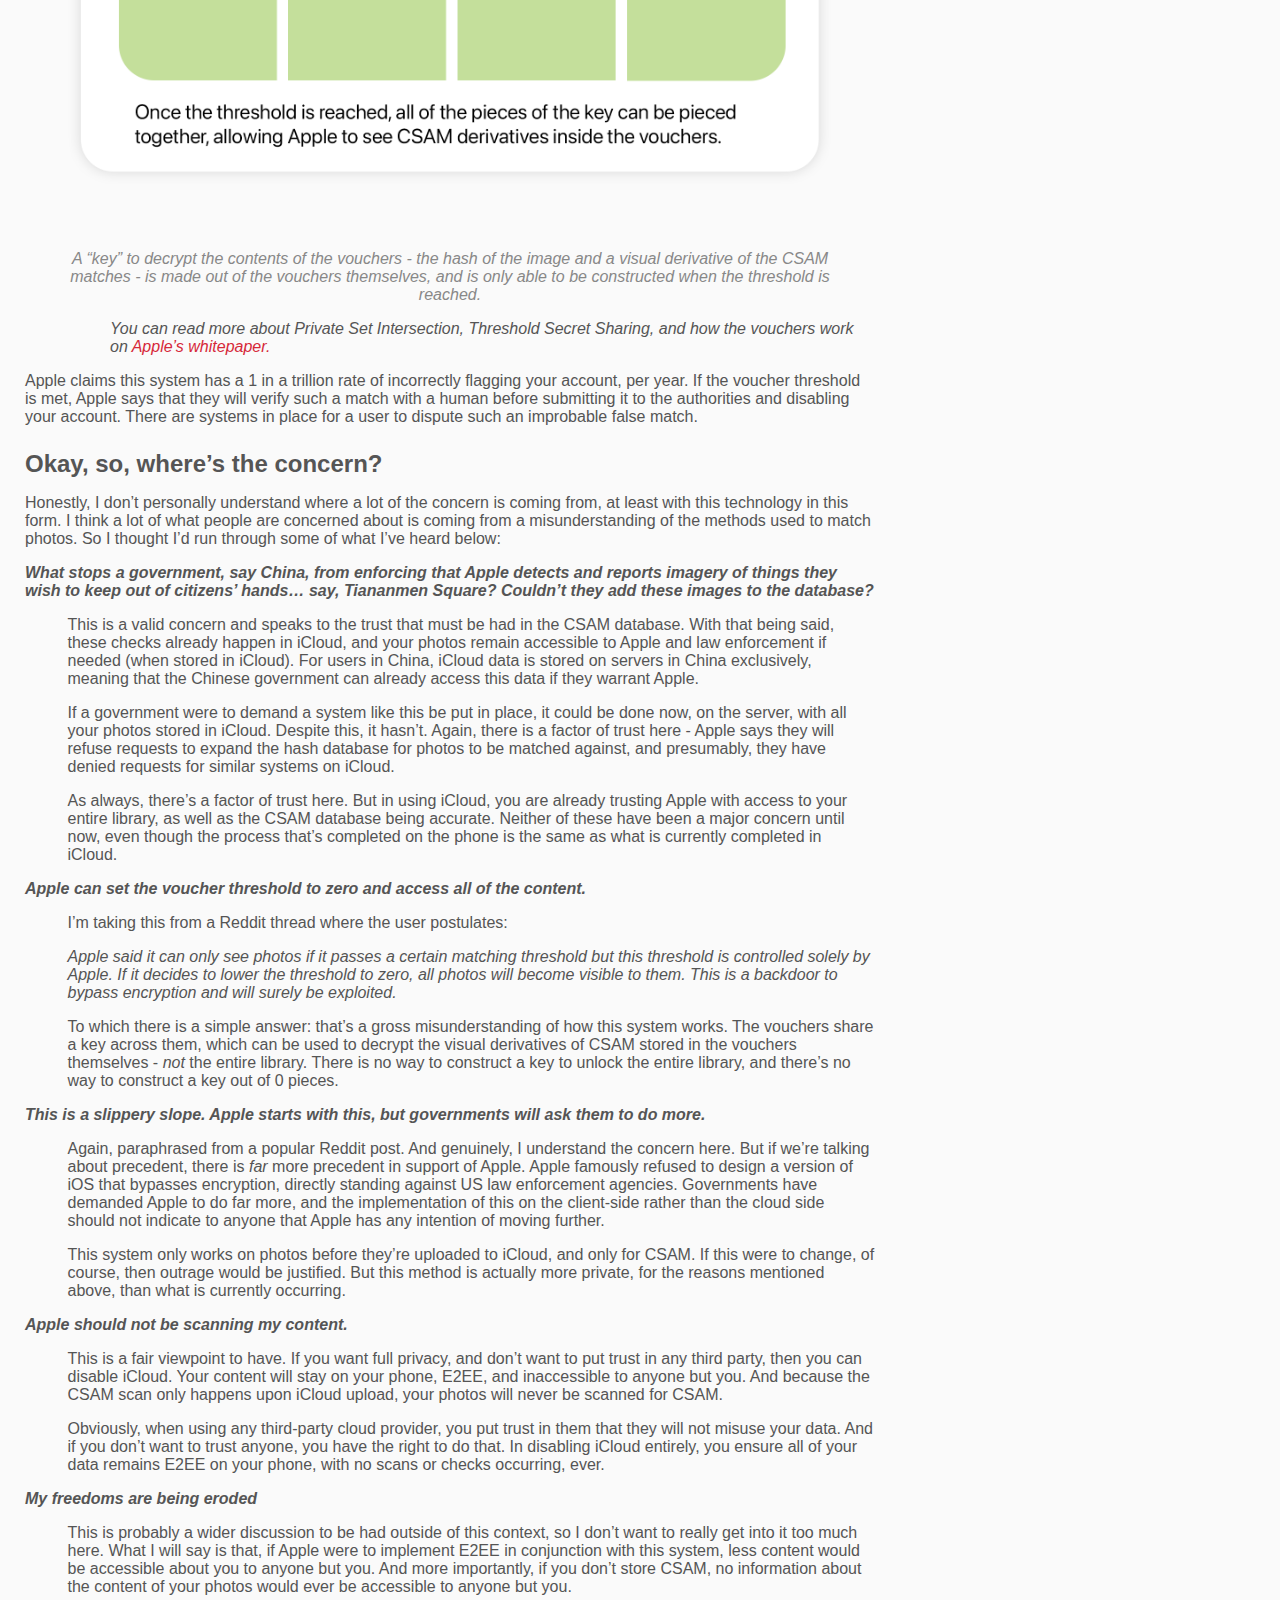
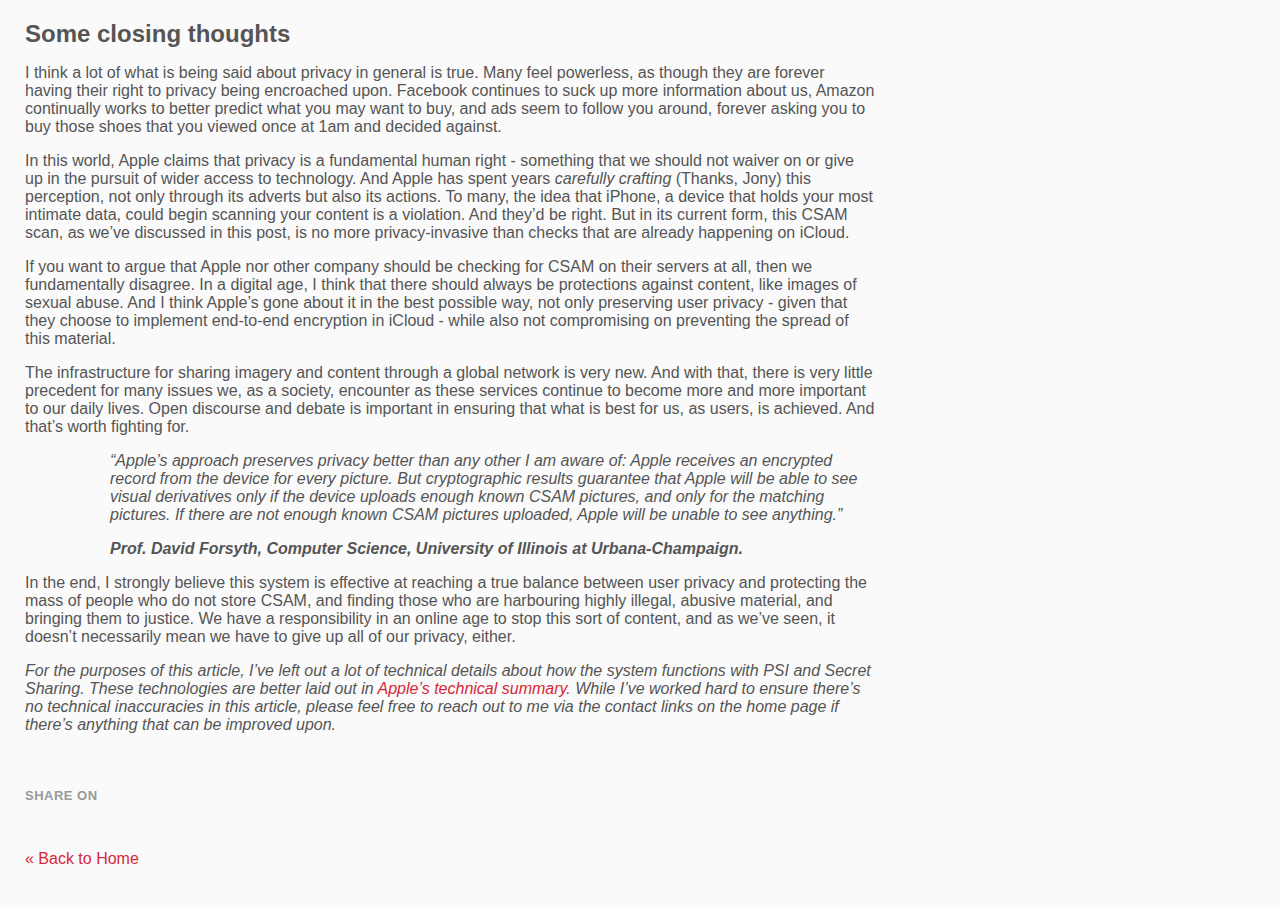
==== commit b9a7d2f7: "grammar update" ====
--- a/projects/csam.html
+++ b/projects/csam.html
@@ -202,7 +202,7 @@
 
 <p>In this world, Apple claims that privacy is a fundamental human right - something that we should not waiver on or give up in the pursuit of wider access to technology. And Apple has spent years <em>carefully crafting</em> (Thanks, Jony) this perception, not only through its adverts but also its actions. To many, the idea that iPhone, a device that holds your most intimate data, could begin scanning your content is a violation. And they’d be right. But in its current form, this CSAM scan, as we’ve discussed in this post, is no more privacy-invasive than checks that are already happening on iCloud.</p>
 
-<p>If you want to argue that no Apple or other company should be checking for CSAM on their servers at all, then we fundamentally disagree. In a digital age, I think that there should always be protections against content, like images of sexual abuse. And I think Apple’s gone about it in the best possible way, not only preserving user privacy - given that they choose to implement end-to-end encryption in iCloud - while also not compromising on preventing the spread of this material.</p>
+<p>If you want to argue that Apple nor other company should be checking for CSAM on their servers at all, then we fundamentally disagree. In a digital age, I think that there should always be protections against content, like images of sexual abuse. And I think Apple’s gone about it in the best possible way, not only preserving user privacy - given that they choose to implement end-to-end encryption in iCloud - while also not compromising on preventing the spread of this material.</p>
 
 <p>The infrastructure for sharing imagery and content through a global network is very new. And with that, there is very little precedent for many issues we, as a society, encounter as these services continue to become more and more important to our daily lives. Open discourse and debate is important in ensuring that what is best for us, as users, is achieved. And that’s worth fighting for.</p>
 
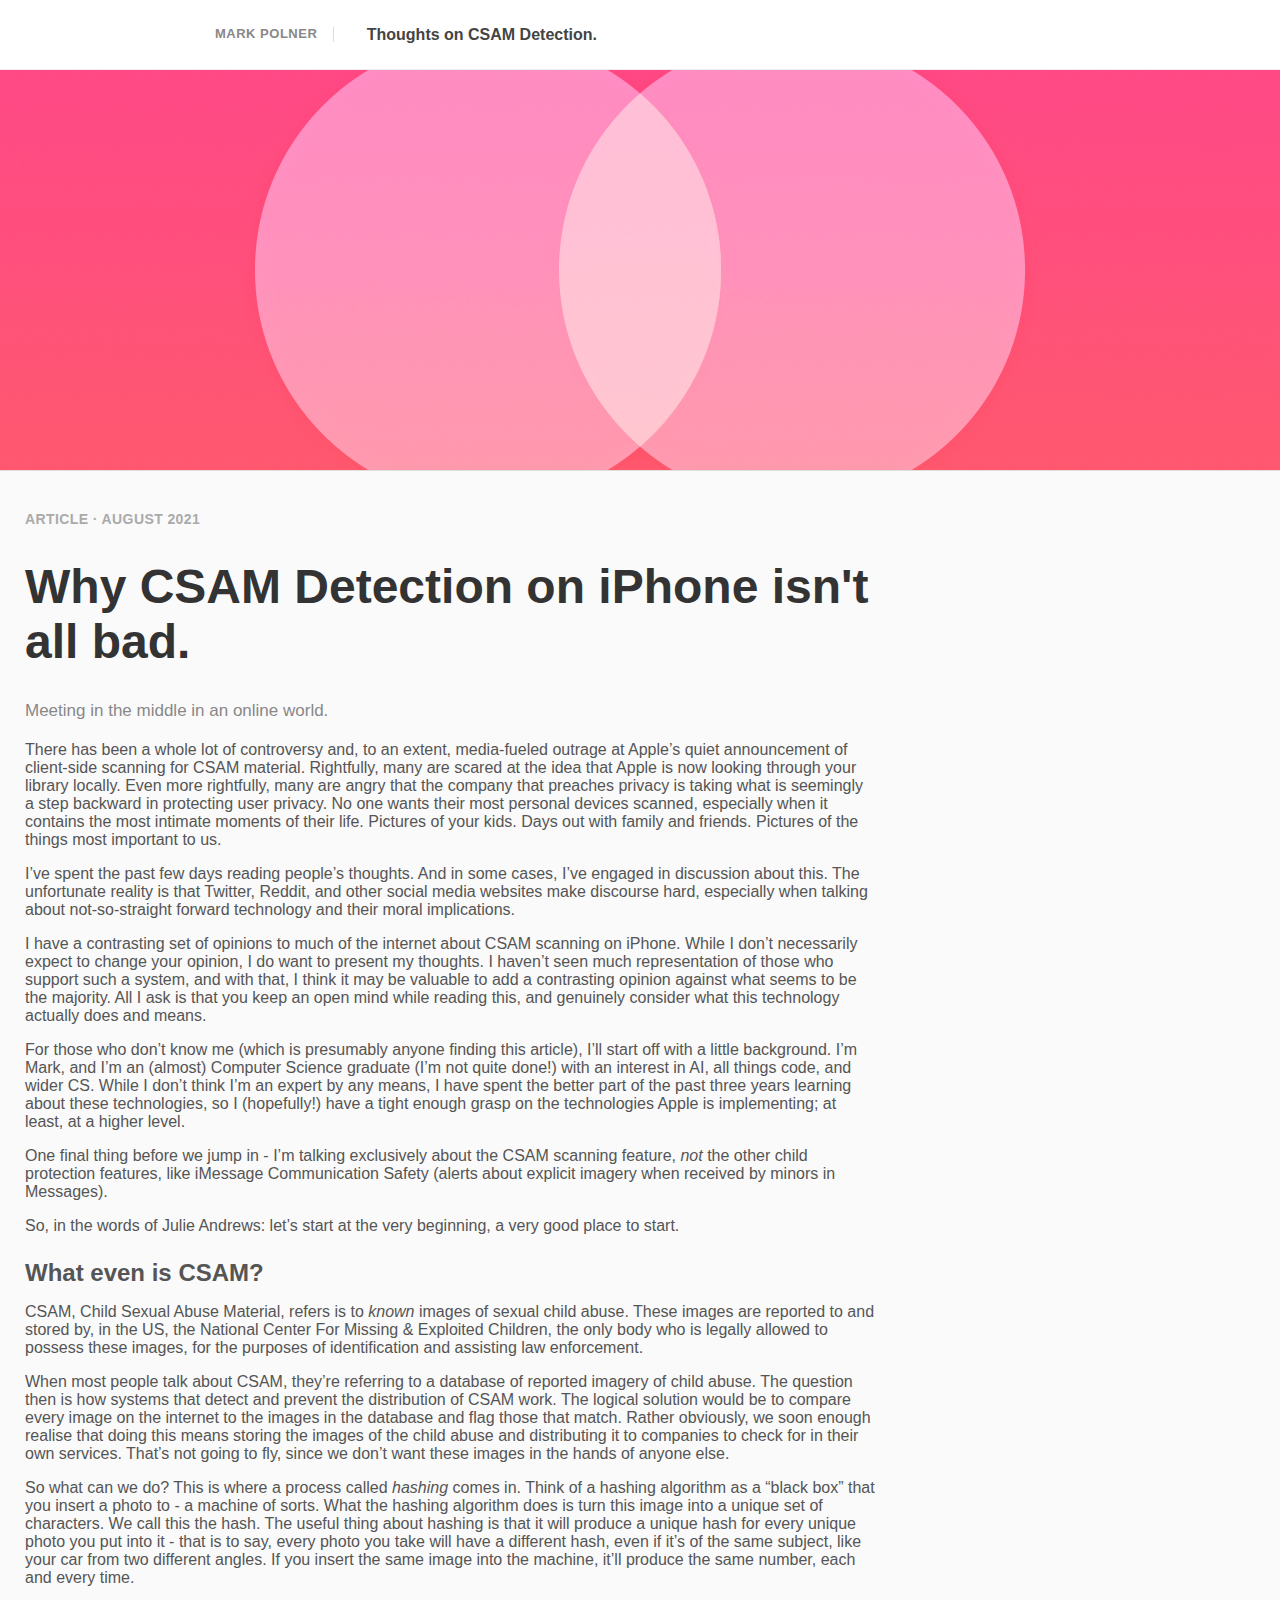
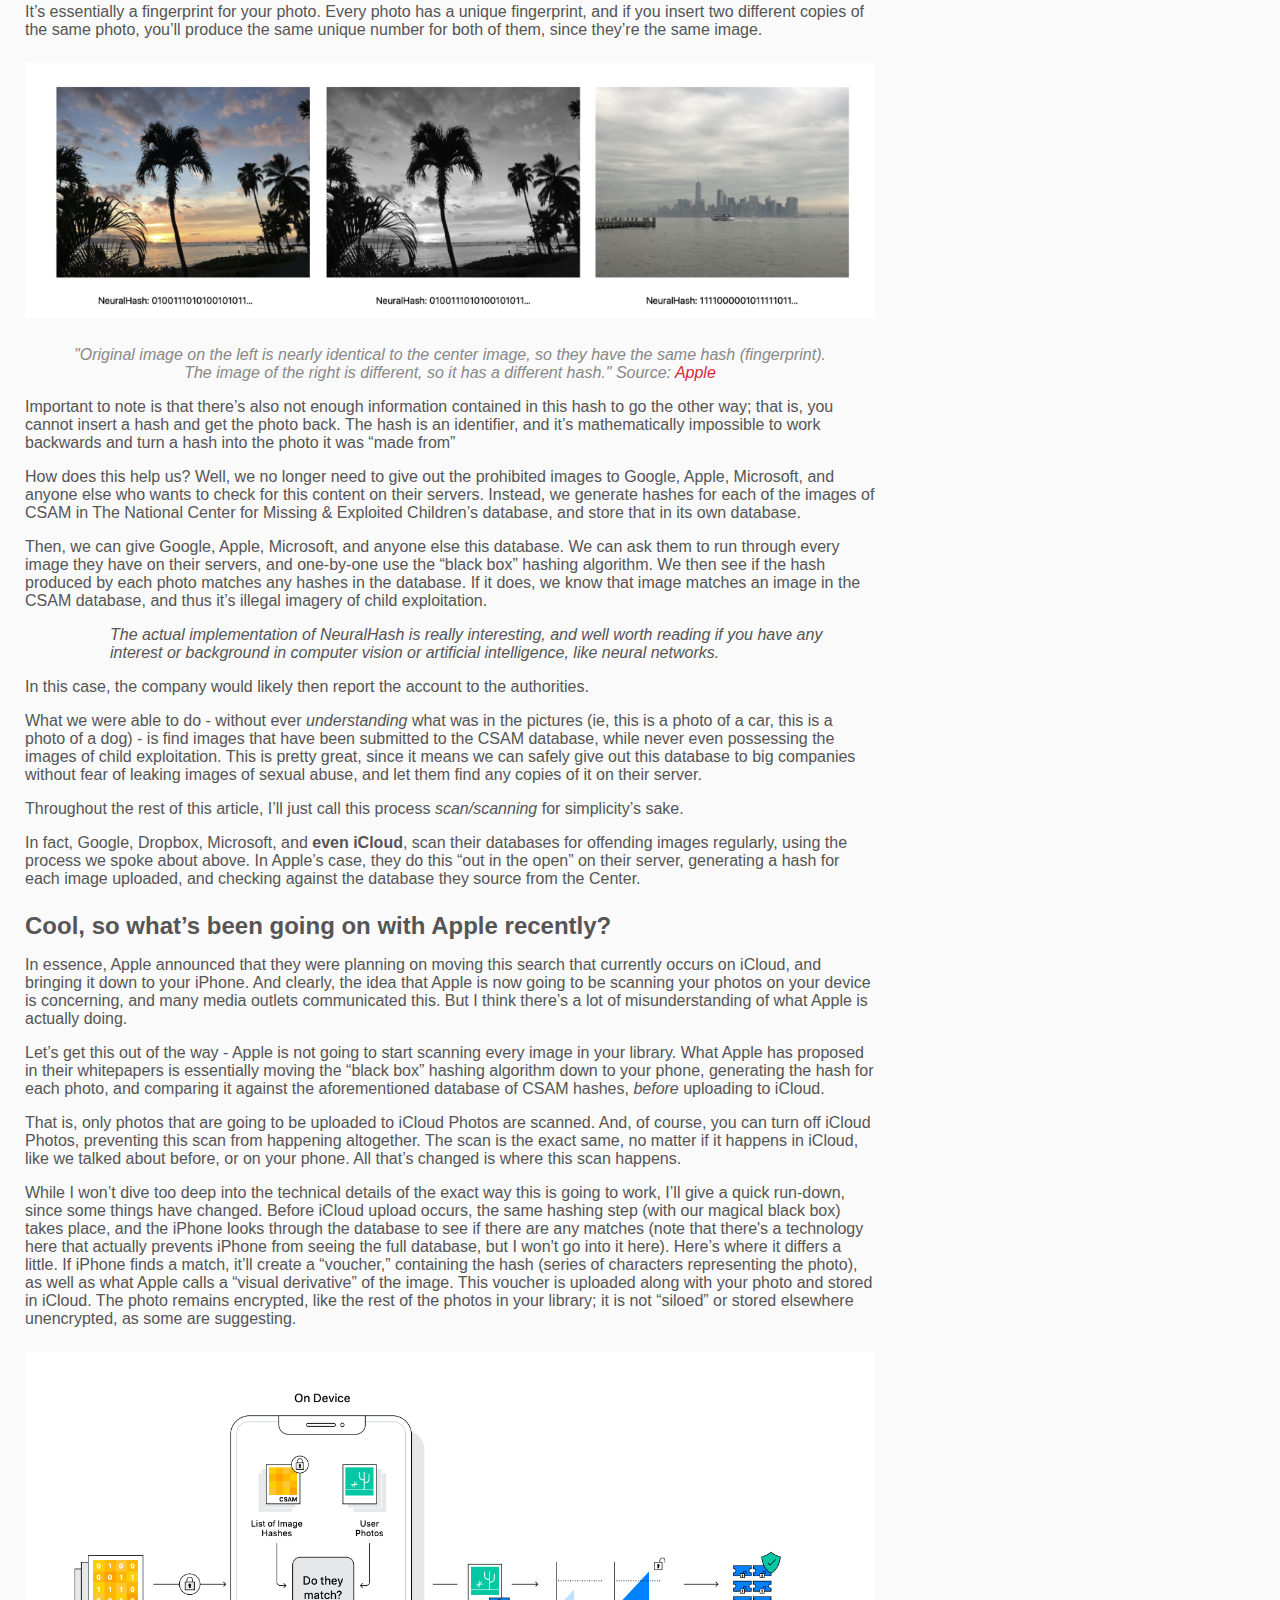
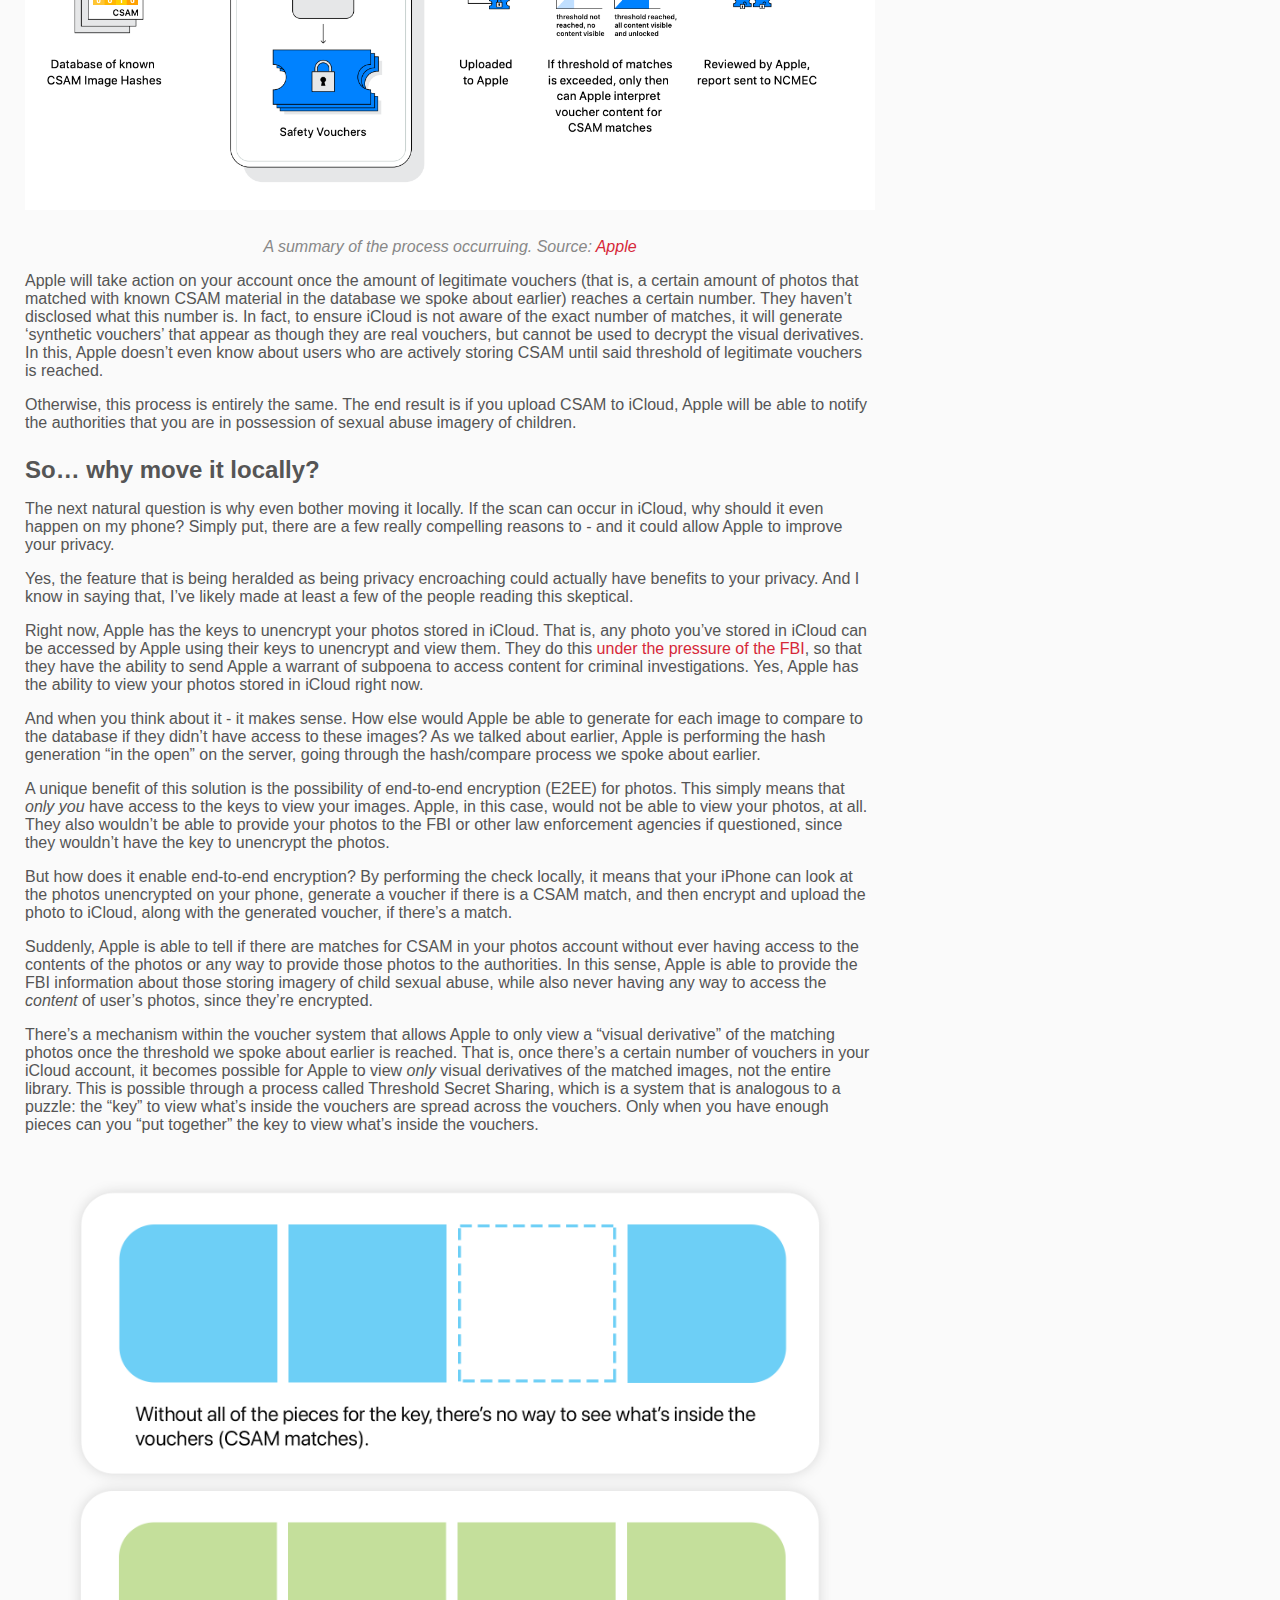
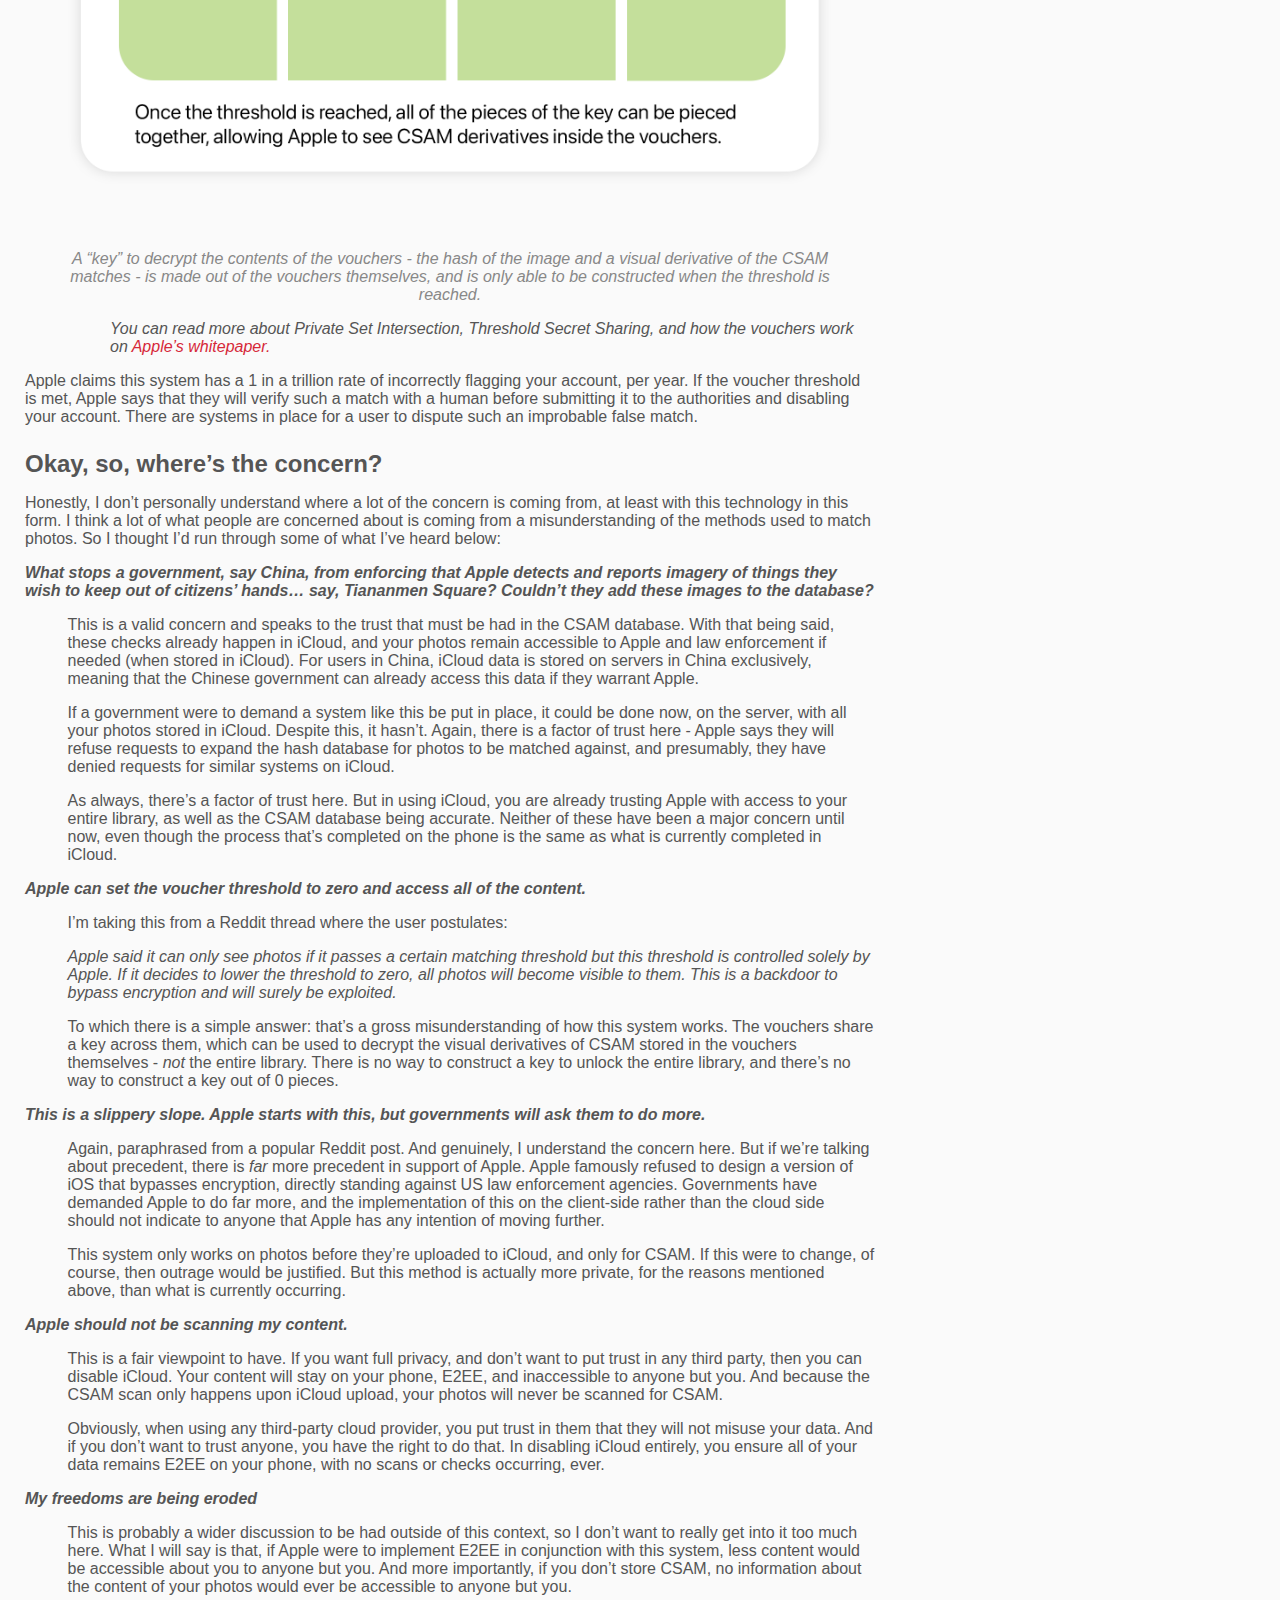
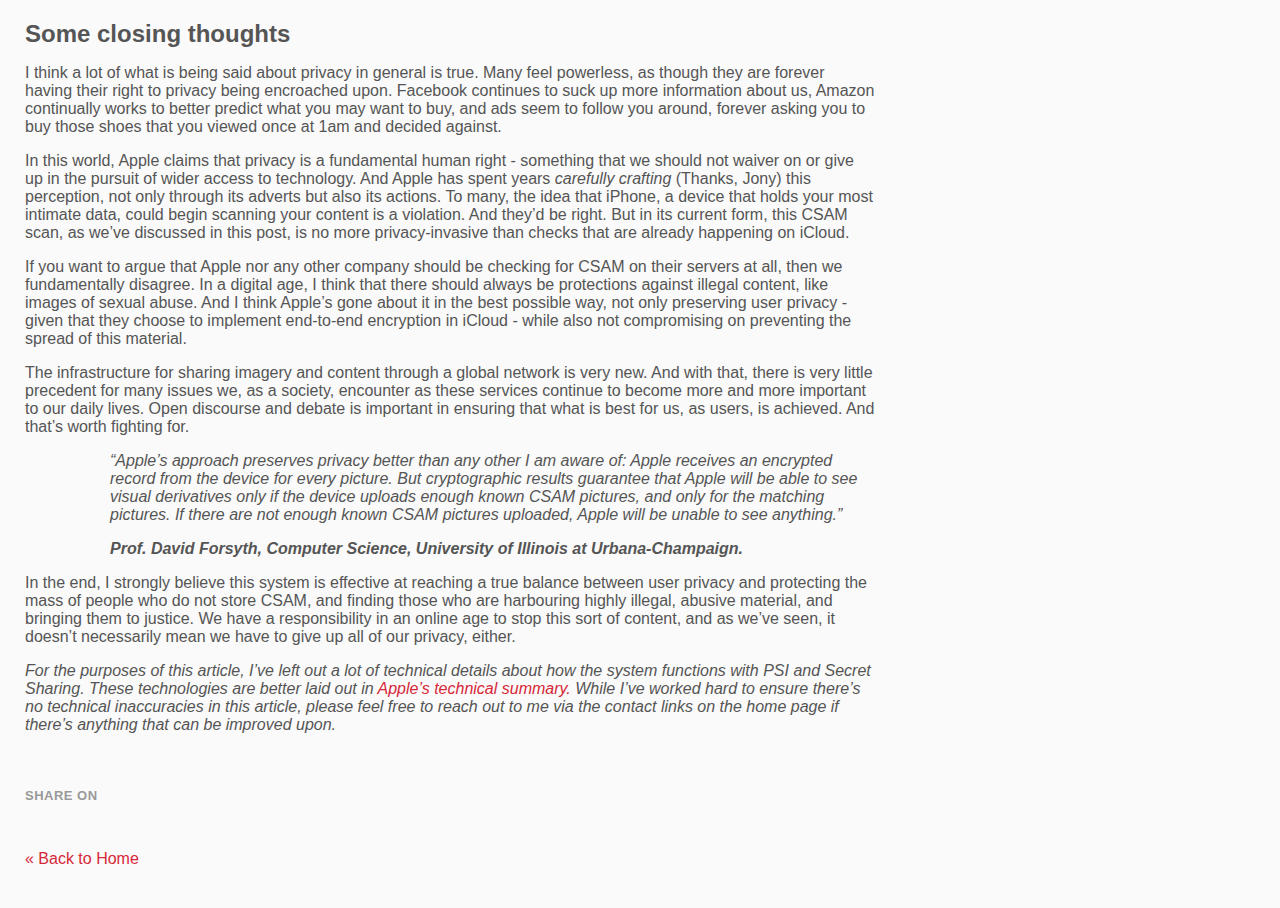
==== commit 0b4d7a35: "grammar edit" ====
--- a/projects/csam.html
+++ b/projects/csam.html
@@ -202,7 +202,7 @@
 
 <p>In this world, Apple claims that privacy is a fundamental human right - something that we should not waiver on or give up in the pursuit of wider access to technology. And Apple has spent years <em>carefully crafting</em> (Thanks, Jony) this perception, not only through its adverts but also its actions. To many, the idea that iPhone, a device that holds your most intimate data, could begin scanning your content is a violation. And they’d be right. But in its current form, this CSAM scan, as we’ve discussed in this post, is no more privacy-invasive than checks that are already happening on iCloud.</p>
 
-<p>If you want to argue that Apple nor other company should be checking for CSAM on their servers at all, then we fundamentally disagree. In a digital age, I think that there should always be protections against content, like images of sexual abuse. And I think Apple’s gone about it in the best possible way, not only preserving user privacy - given that they choose to implement end-to-end encryption in iCloud - while also not compromising on preventing the spread of this material.</p>
+<p>If you want to argue that Apple nor any other company should be checking for CSAM on their servers at all, then we fundamentally disagree. In a digital age, I think that there should always be protections against illegal content, like images of sexual abuse. And I think Apple’s gone about it in the best possible way, not only preserving user privacy - given that they choose to implement end-to-end encryption in iCloud - while also not compromising on preventing the spread of this material.</p>
 
 <p>The infrastructure for sharing imagery and content through a global network is very new. And with that, there is very little precedent for many issues we, as a society, encounter as these services continue to become more and more important to our daily lives. Open discourse and debate is important in ensuring that what is best for us, as users, is achieved. And that’s worth fighting for.</p>
 
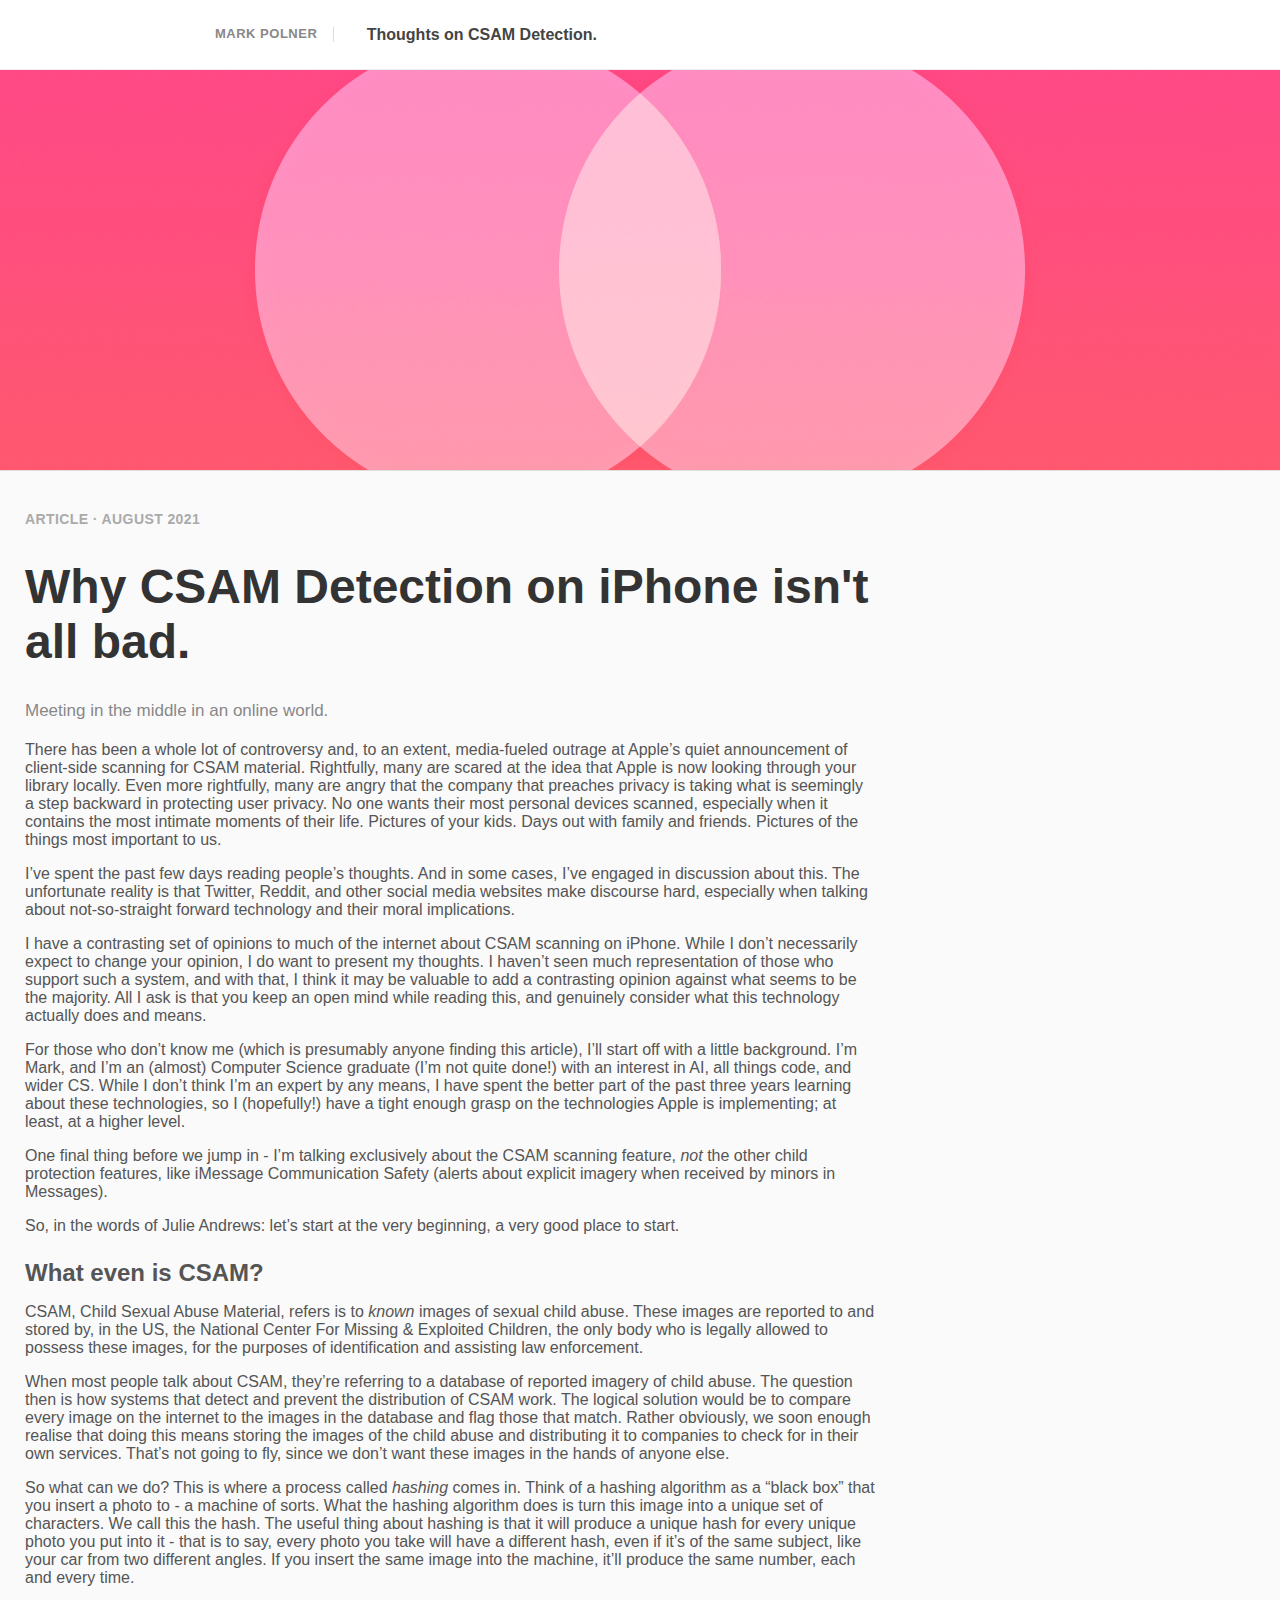
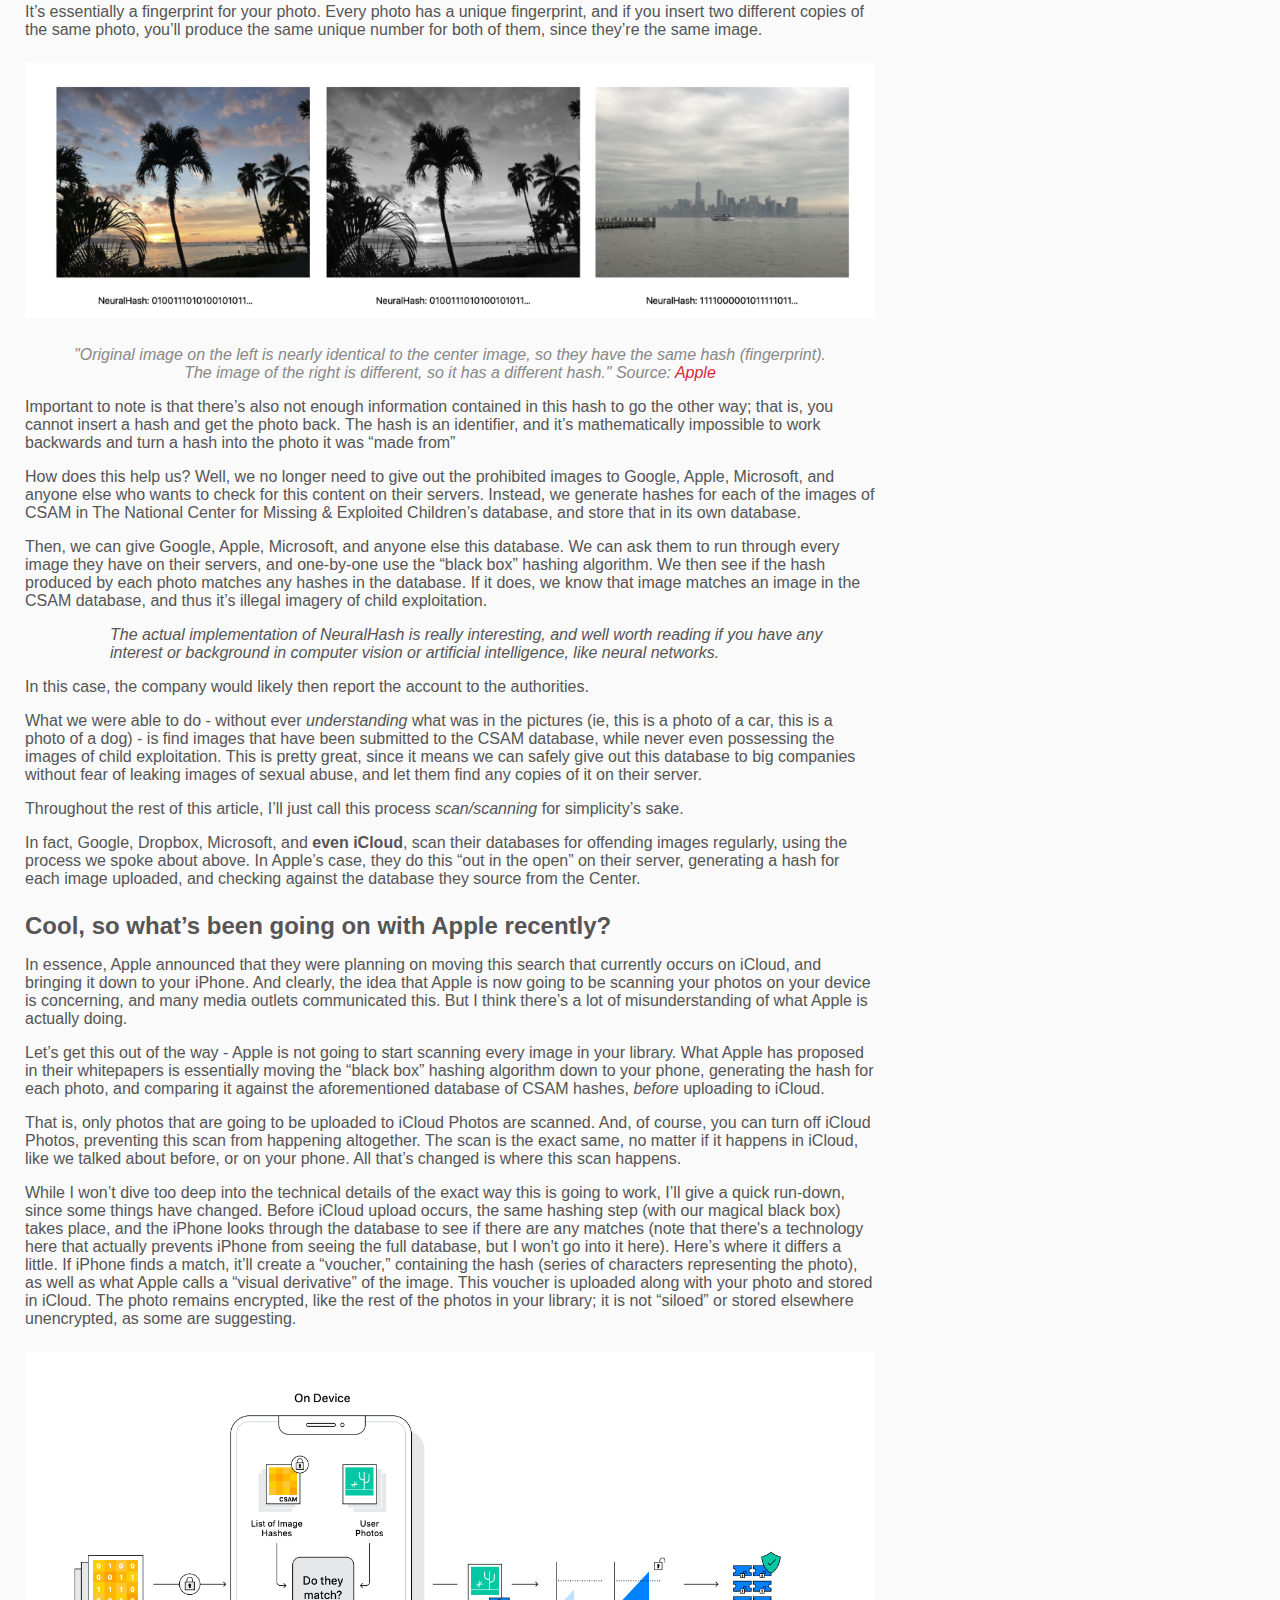
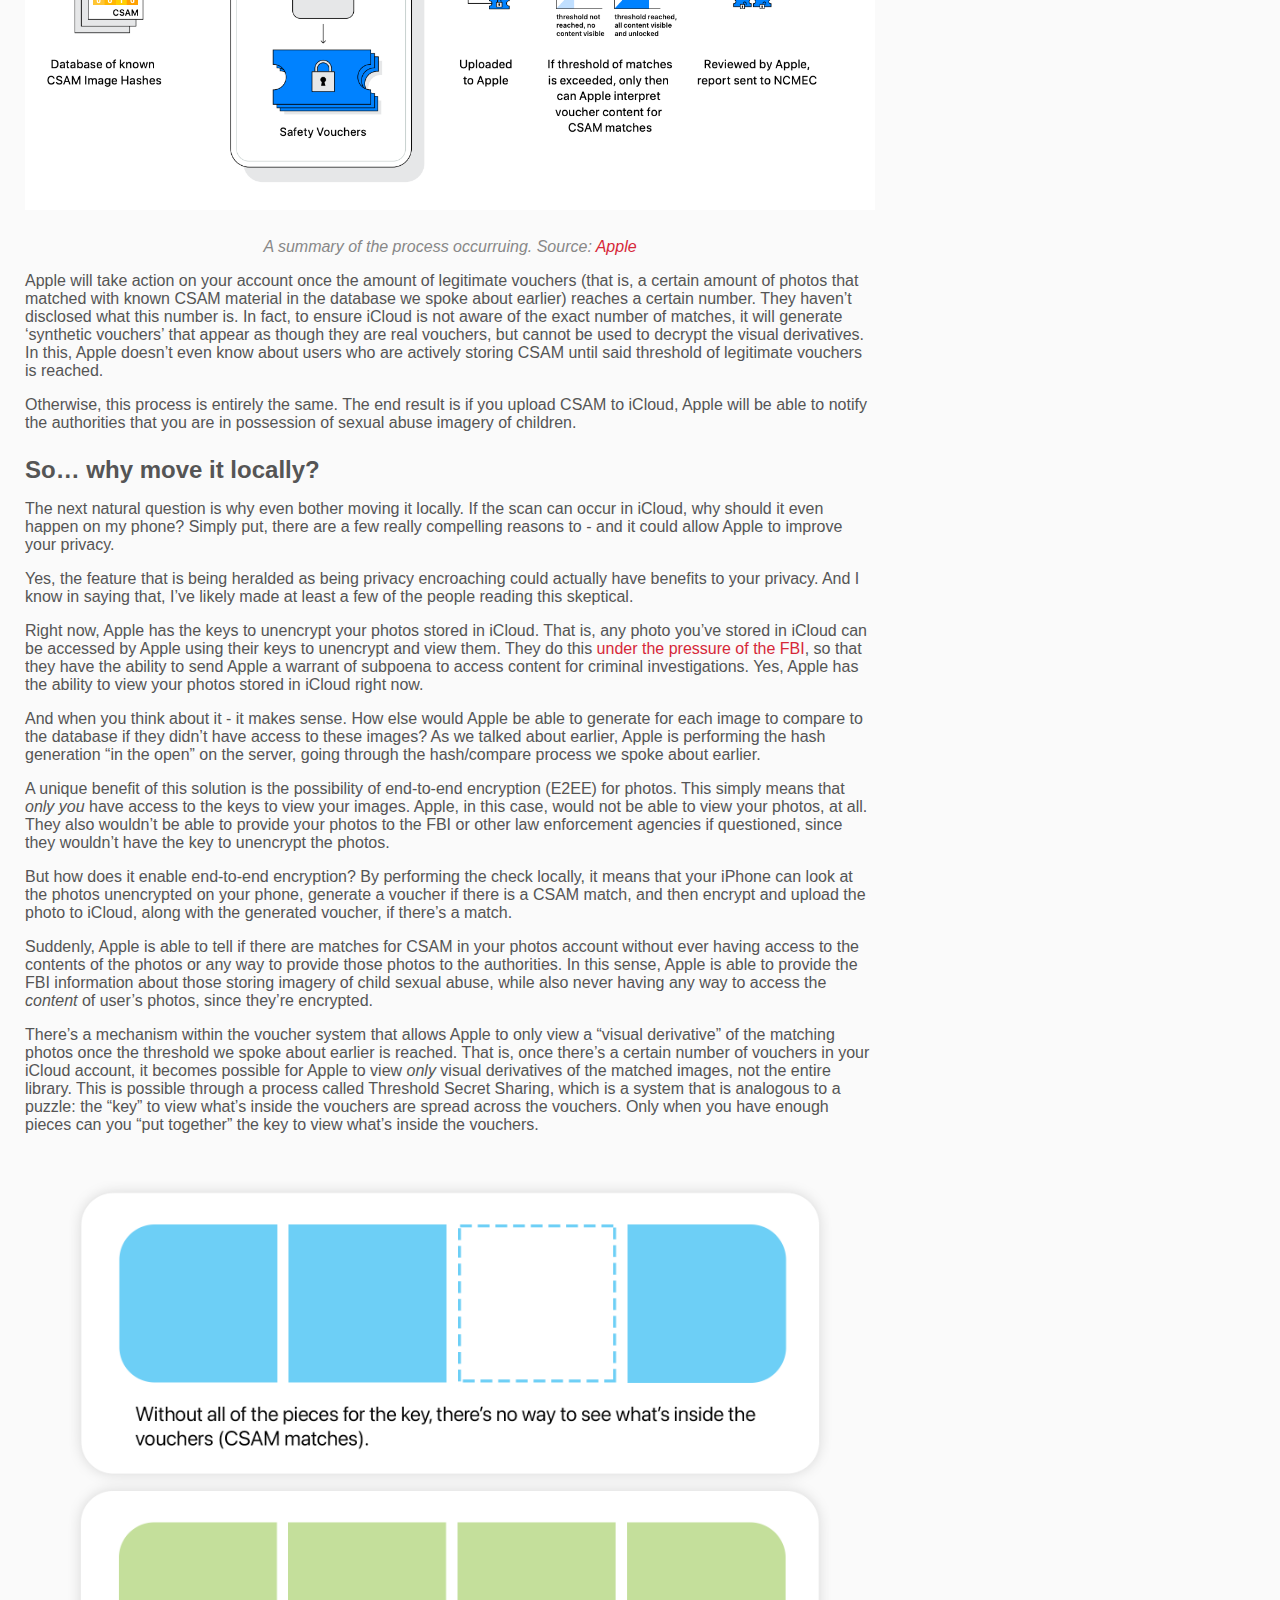
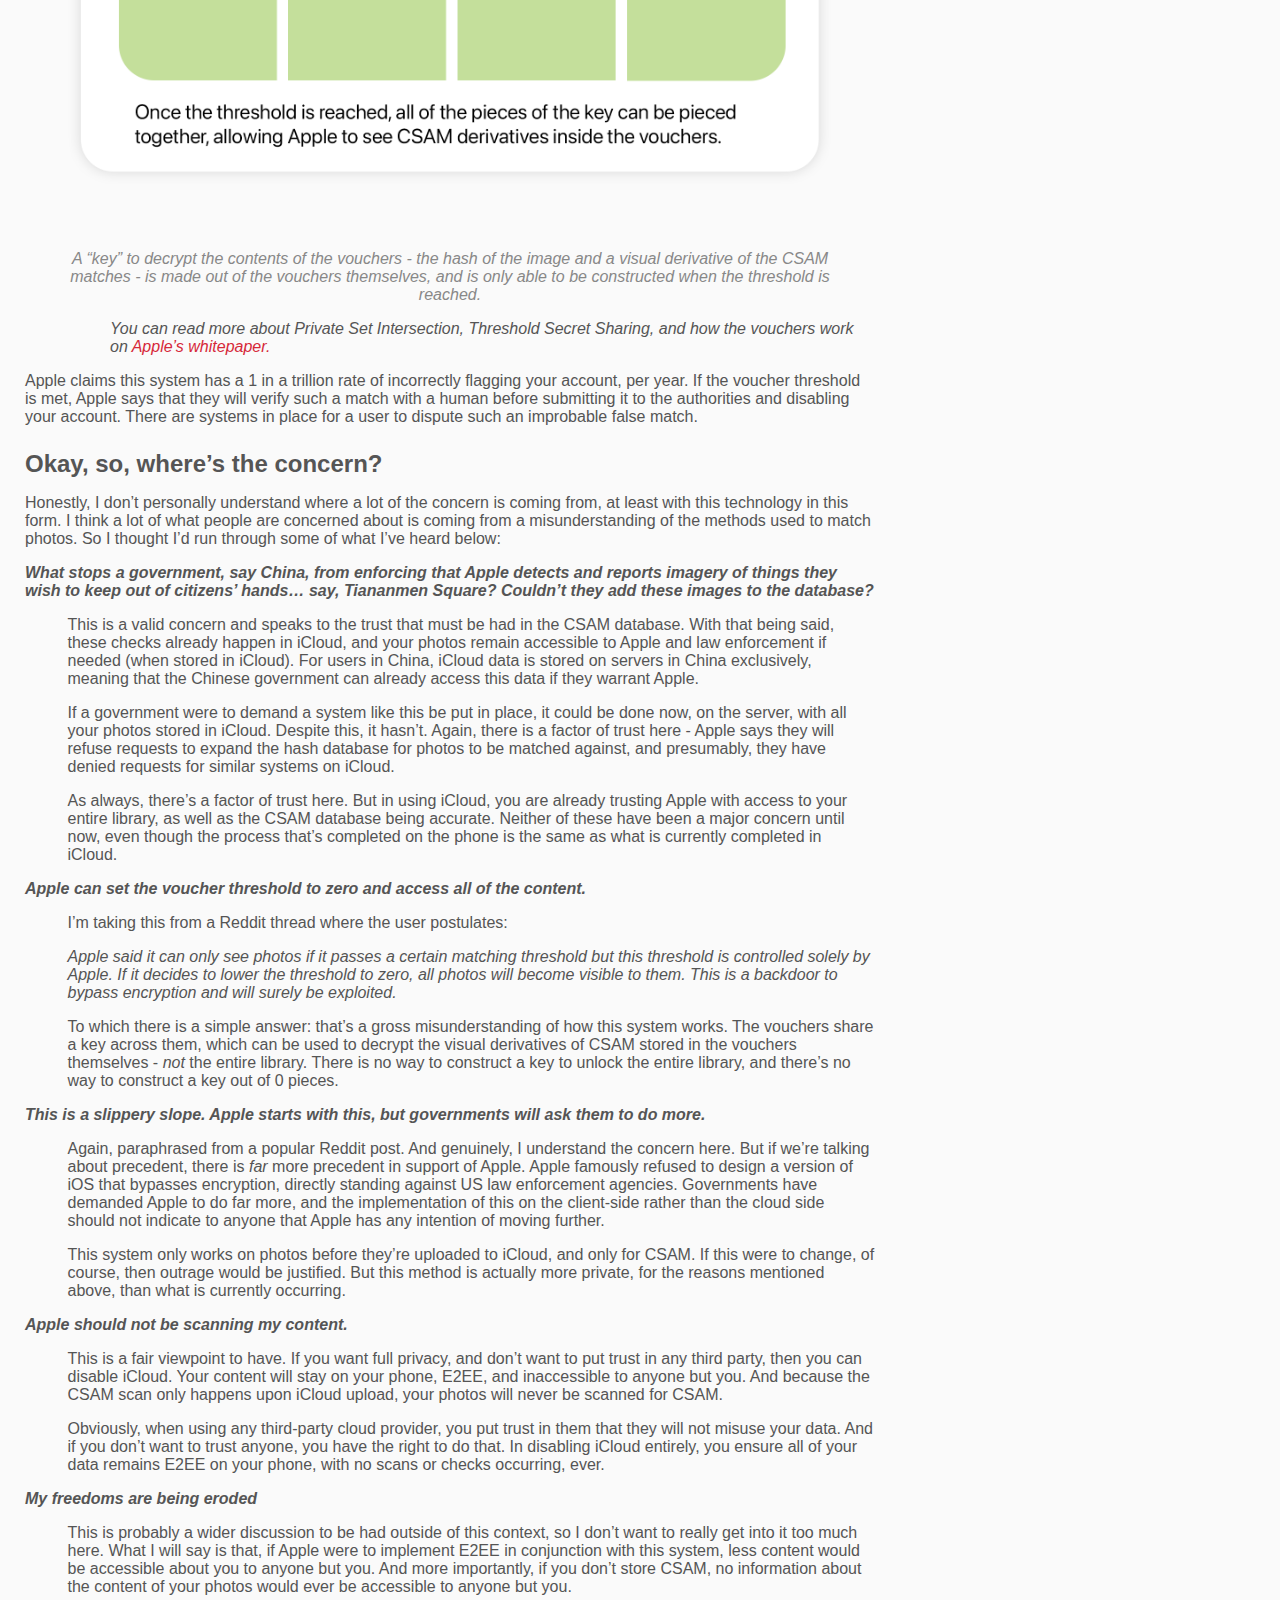
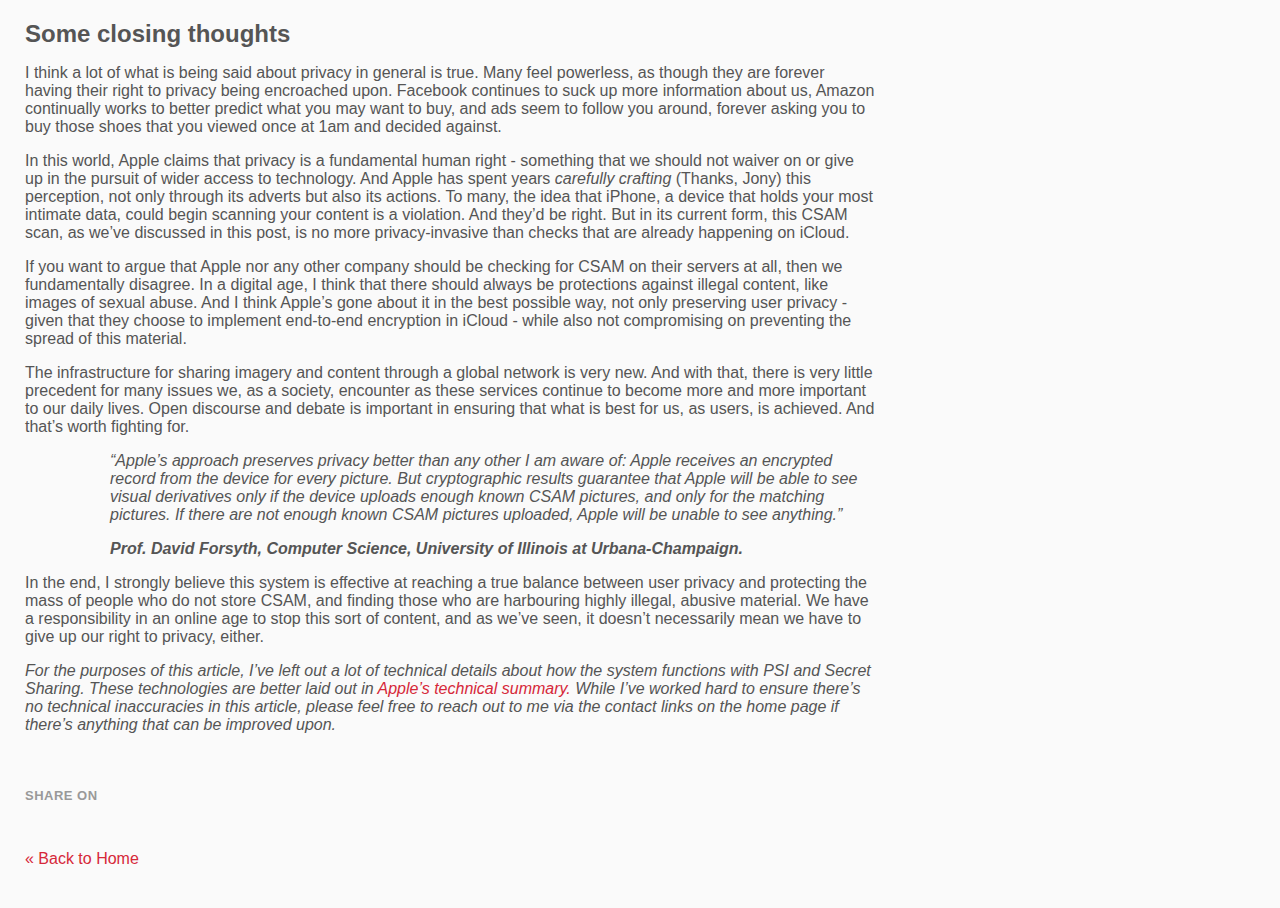
==== commit 52a25d40: "minor conclusion edits" ====
--- a/projects/csam.html
+++ b/projects/csam.html
@@ -210,7 +210,7 @@
 
 <p style="padding-left:10%"><strong><em>Prof. David Forsyth, Computer Science, University of Illinois at Urbana-Champaign.</em></strong></p>
 
-<p>In the end, I strongly believe this system is effective at reaching a true balance between user privacy and protecting the mass of people who do not store CSAM, and finding those who are harbouring highly illegal, abusive material, and bringing them to justice. We have a responsibility in an online age to stop this sort of content, and as we’ve seen, it doesn’t necessarily mean we have to give up all of our privacy, either.</p>
+<p>In the end, I strongly believe this system is effective at reaching a true balance between user privacy and protecting the mass of people who do not store CSAM, and finding those who are harbouring highly illegal, abusive material. We have a responsibility in an online age to stop this sort of content, and as we’ve seen, it doesn’t necessarily mean we have to give up our right to privacy, either.</p>
 
 <p><em>For the purposes of this article, I’ve left out a lot of technical details about how the system functions with PSI and Secret Sharing. These technologies are better laid out in <a href="https://www.apple.com/child-safety/pdf/CSAM_Detection_Technical_Summary.pdf">Apple’s technical summary.</a> While I’ve worked hard to ensure there’s no technical inaccuracies in this article, please feel free to reach out to me via the contact links on the home page if there’s anything that can be improved upon.</em></p>
 </div>
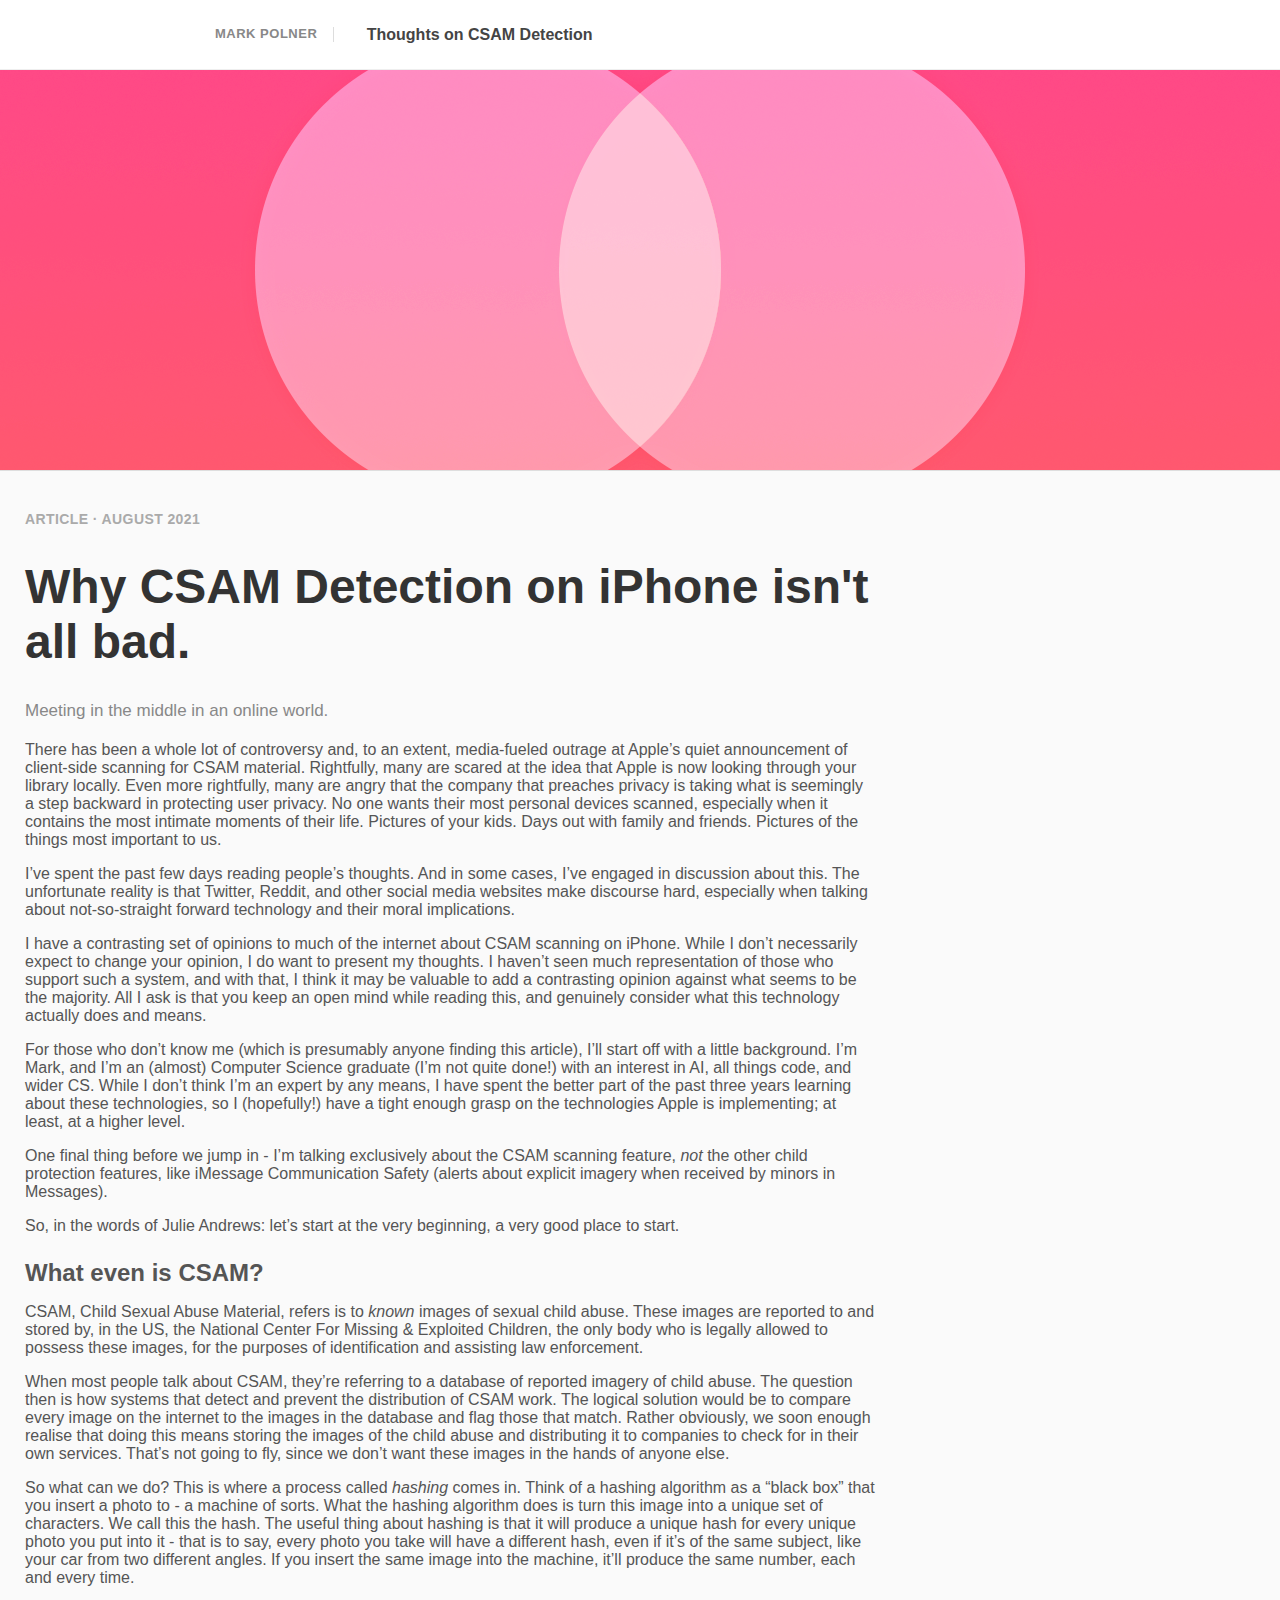
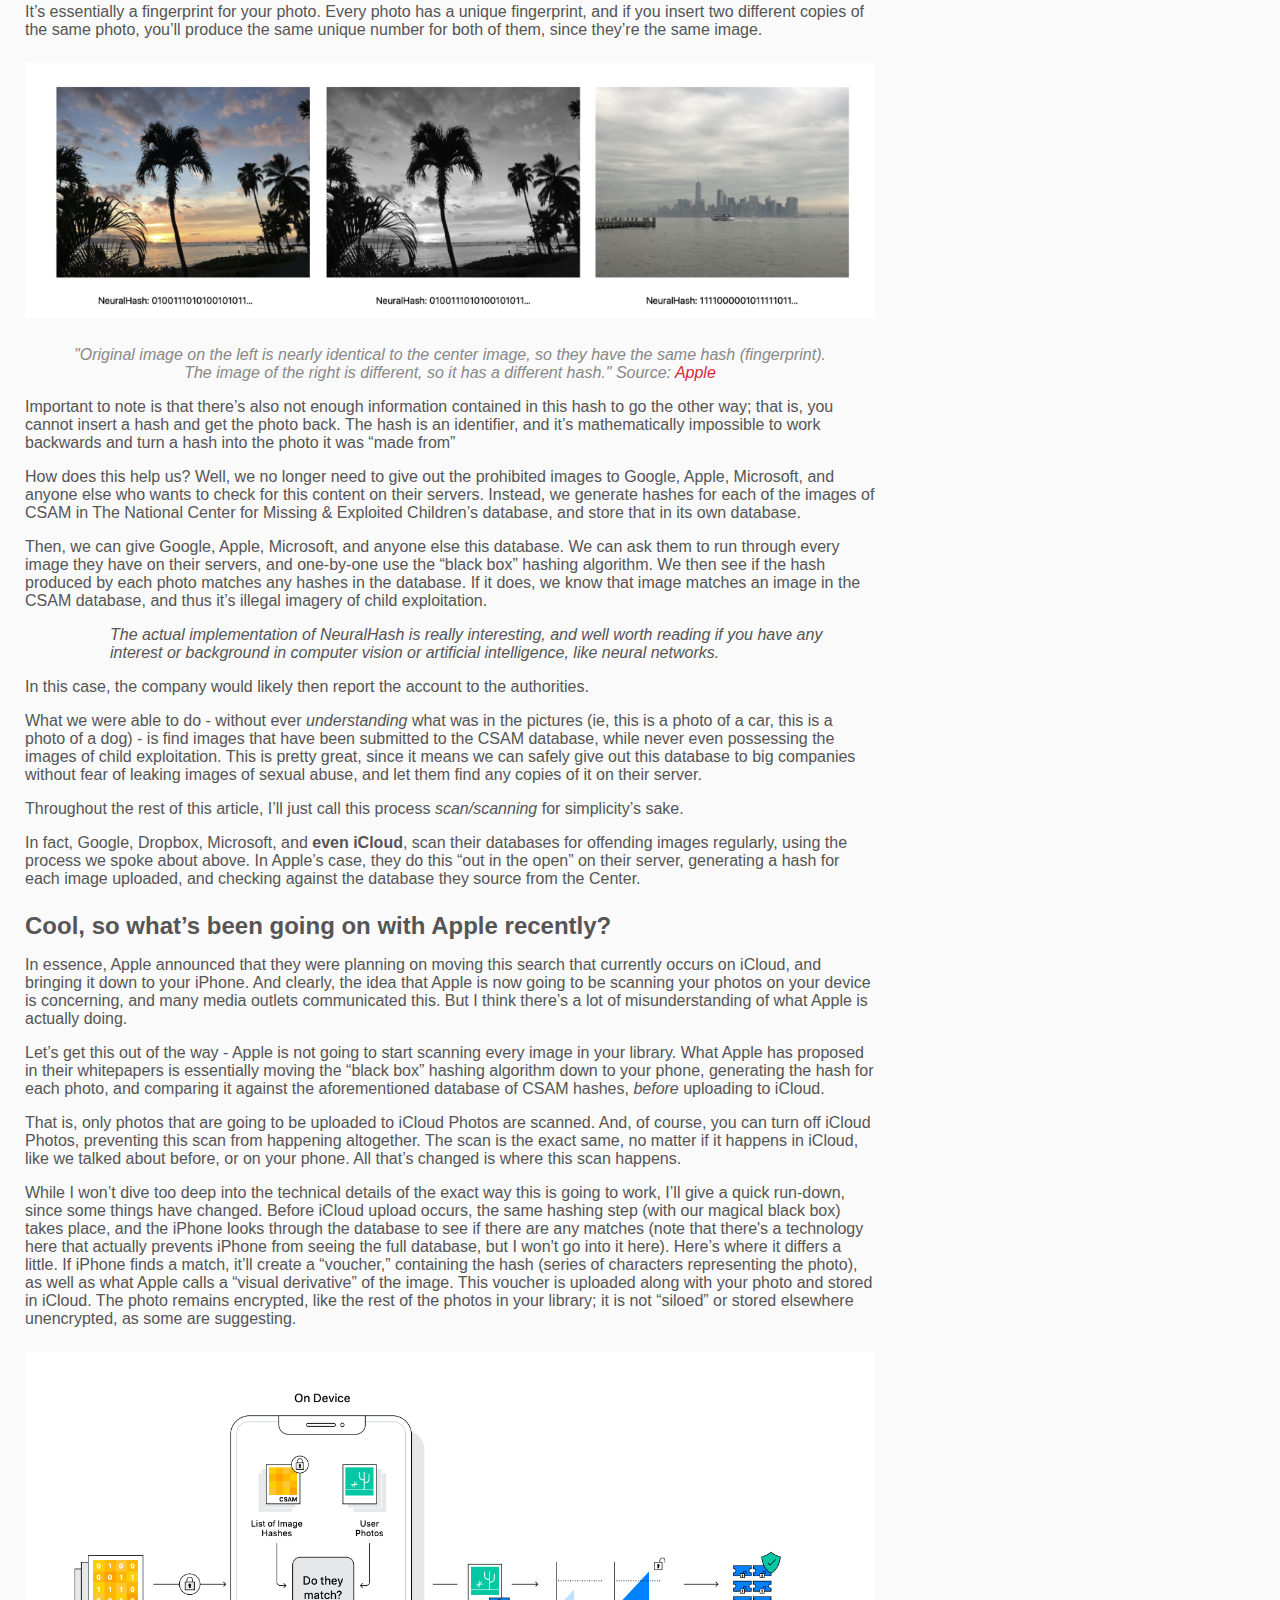
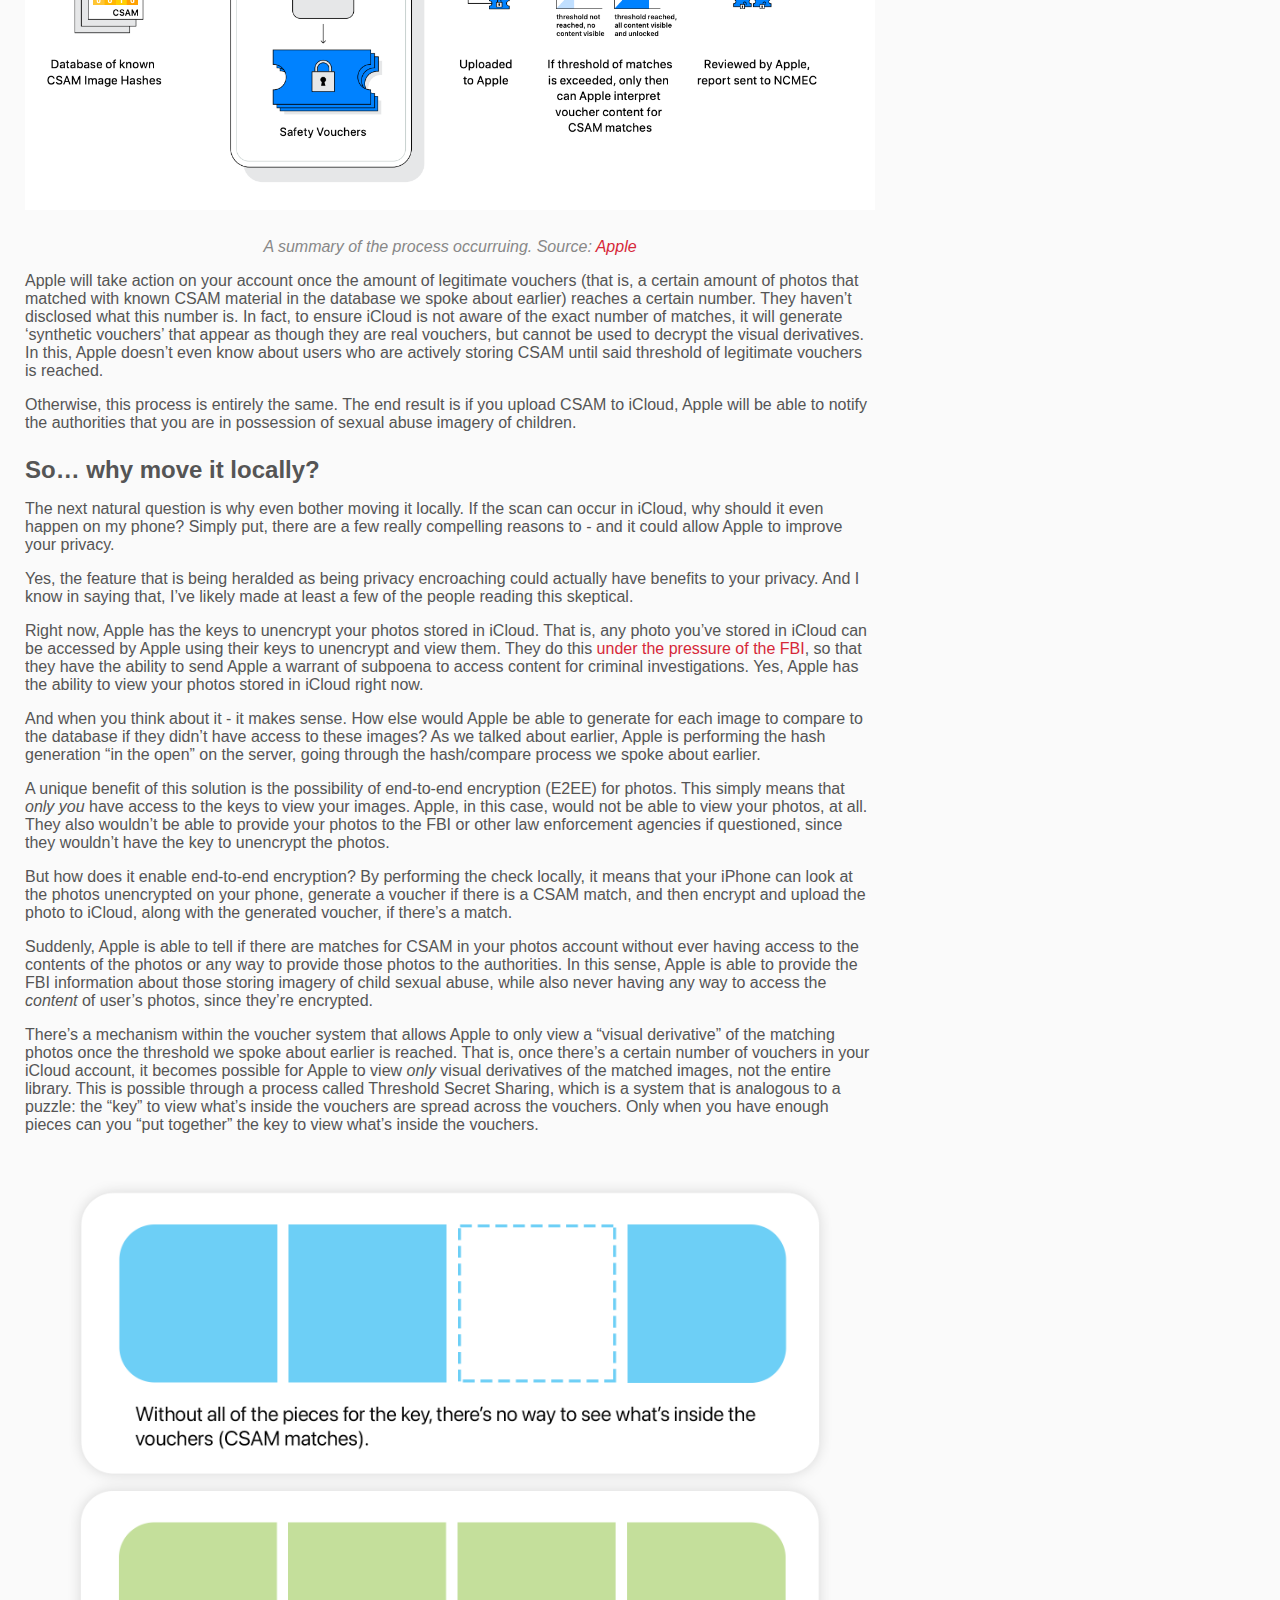
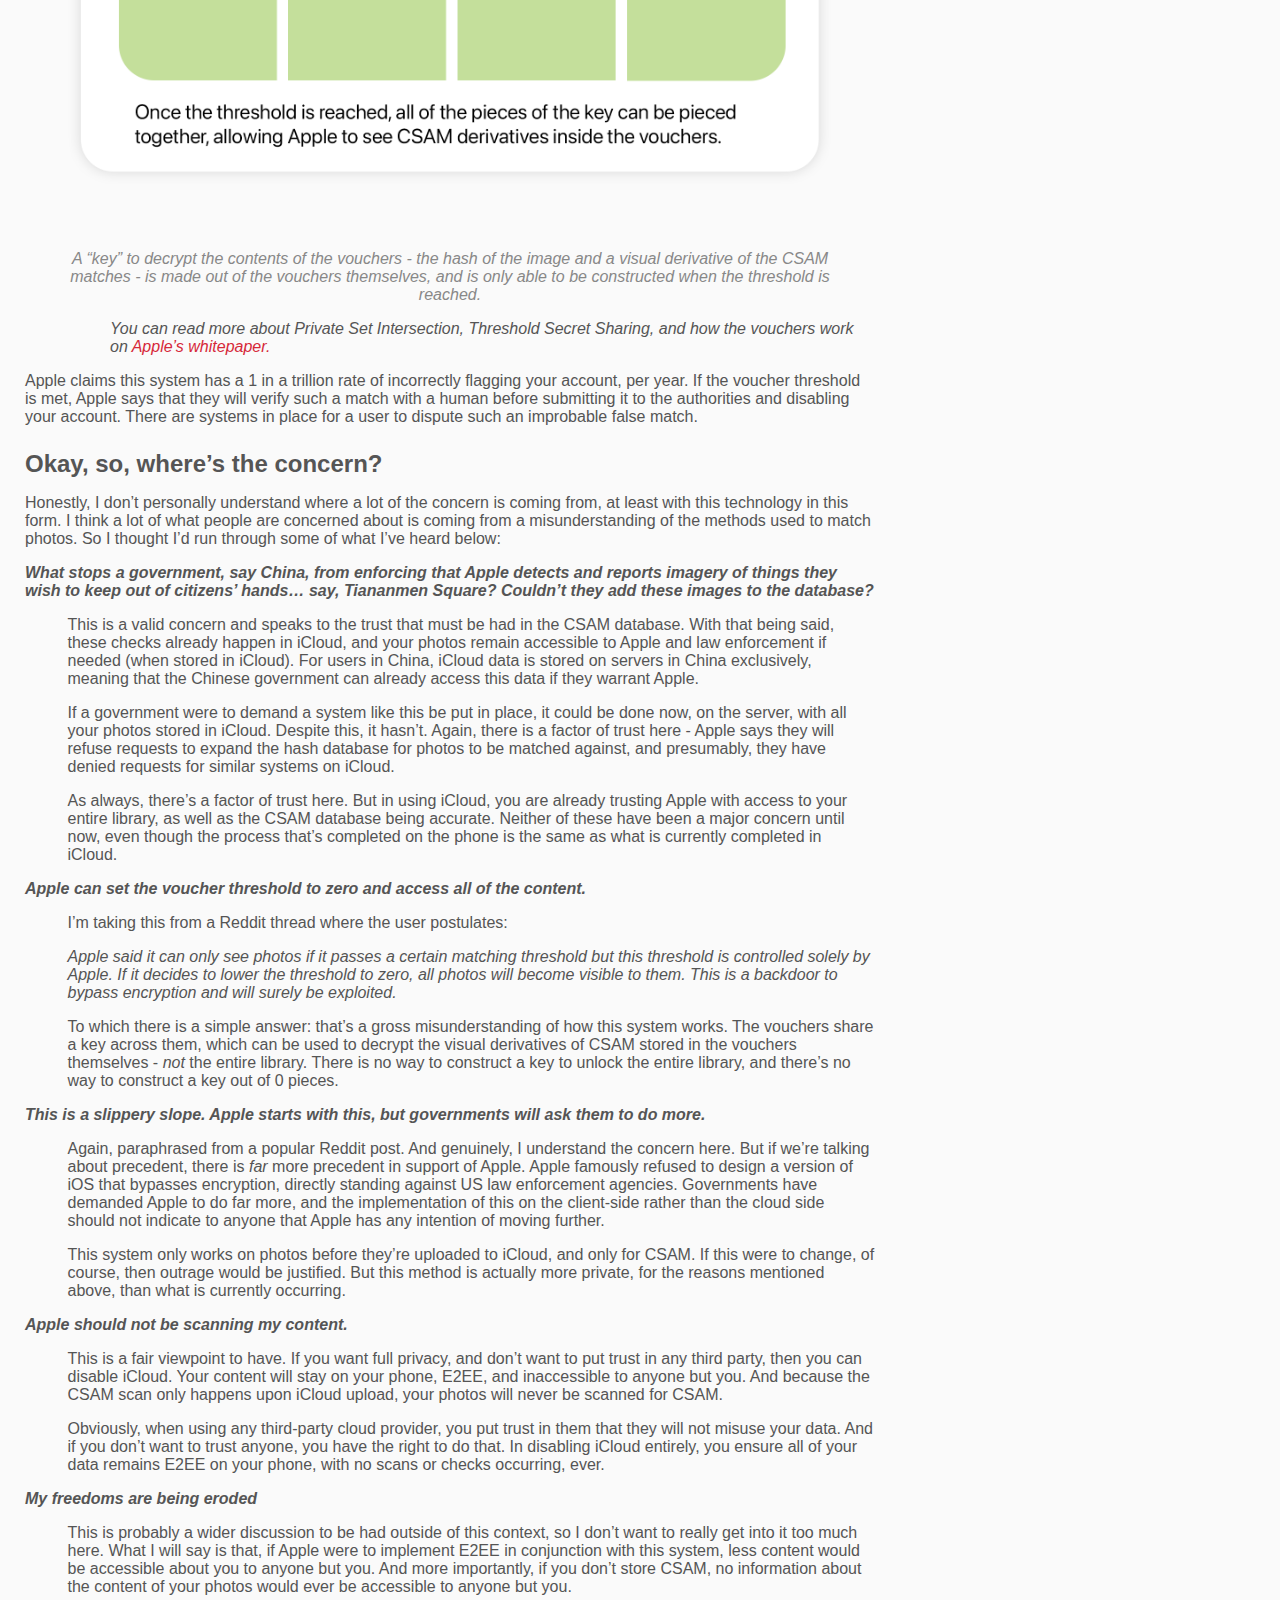
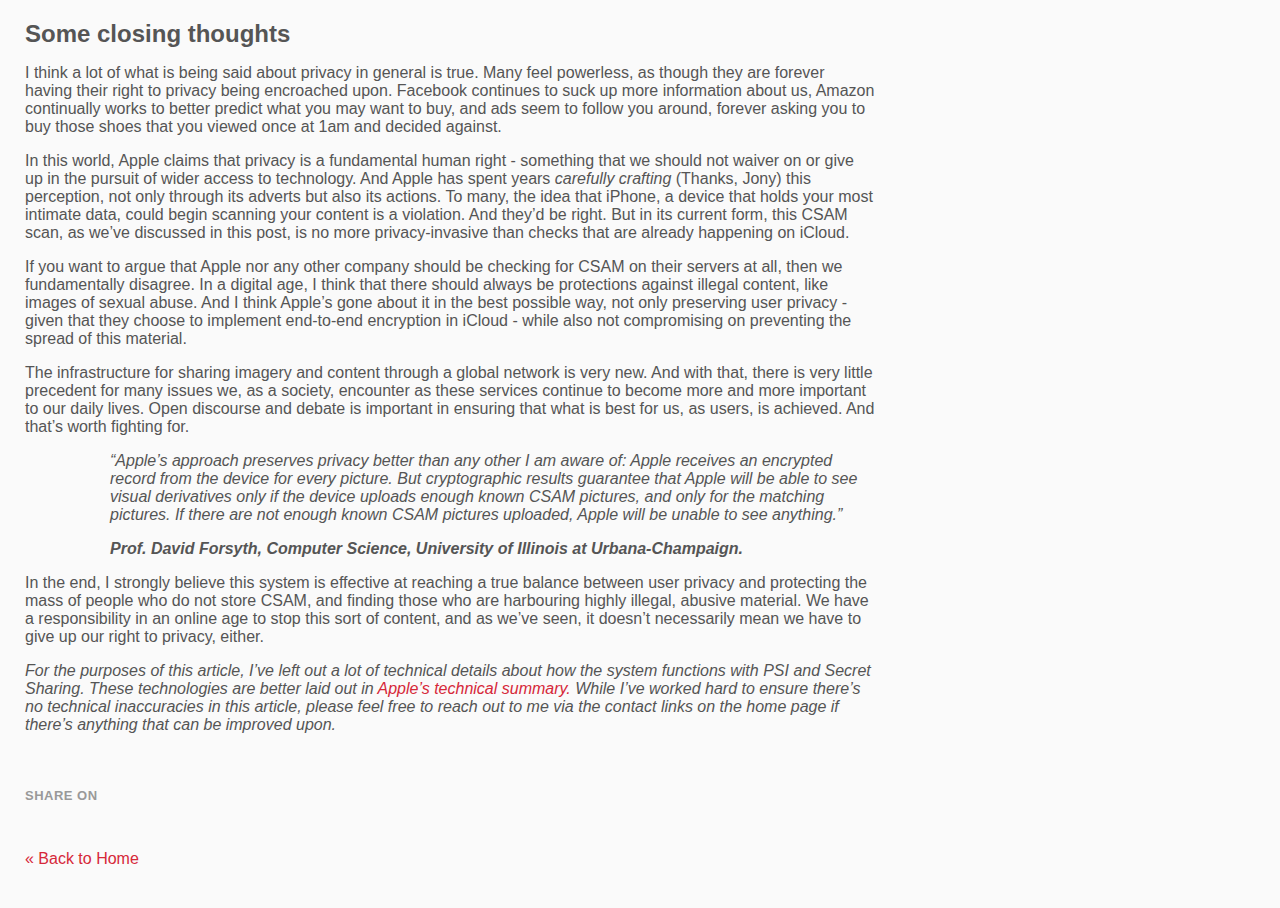
==== commit 874faa58: "Grammar edits" ====
--- a/projects/csam.html
+++ b/projects/csam.html
@@ -26,7 +26,7 @@
       <title>CSAM Detection &middot; Mark Polner</title>
       
       <!-- HTML Meta Tags -->
-      <title>Why CSAM Detection on iPhone isn't all bad.</title>
+      <title>Why CSAM Detection on iPhone isn't all bad</title>
       <meta name="description" content="Meeting in the middle in an online world.">
     
       <!-- Facebook Meta Tags -->
@@ -49,7 +49,7 @@
         <div class="header basic">
     <div>
         <a href="/" class="back-button"><span><span class="d-sm-inline">Mark Polner</a>
-        <a class="page-title" href="#">Thoughts on CSAM Detection.</a>
+        <a class="page-title" href="#">Thoughts on CSAM Detection</a>
     </div>
 </div>
 <div id="content">
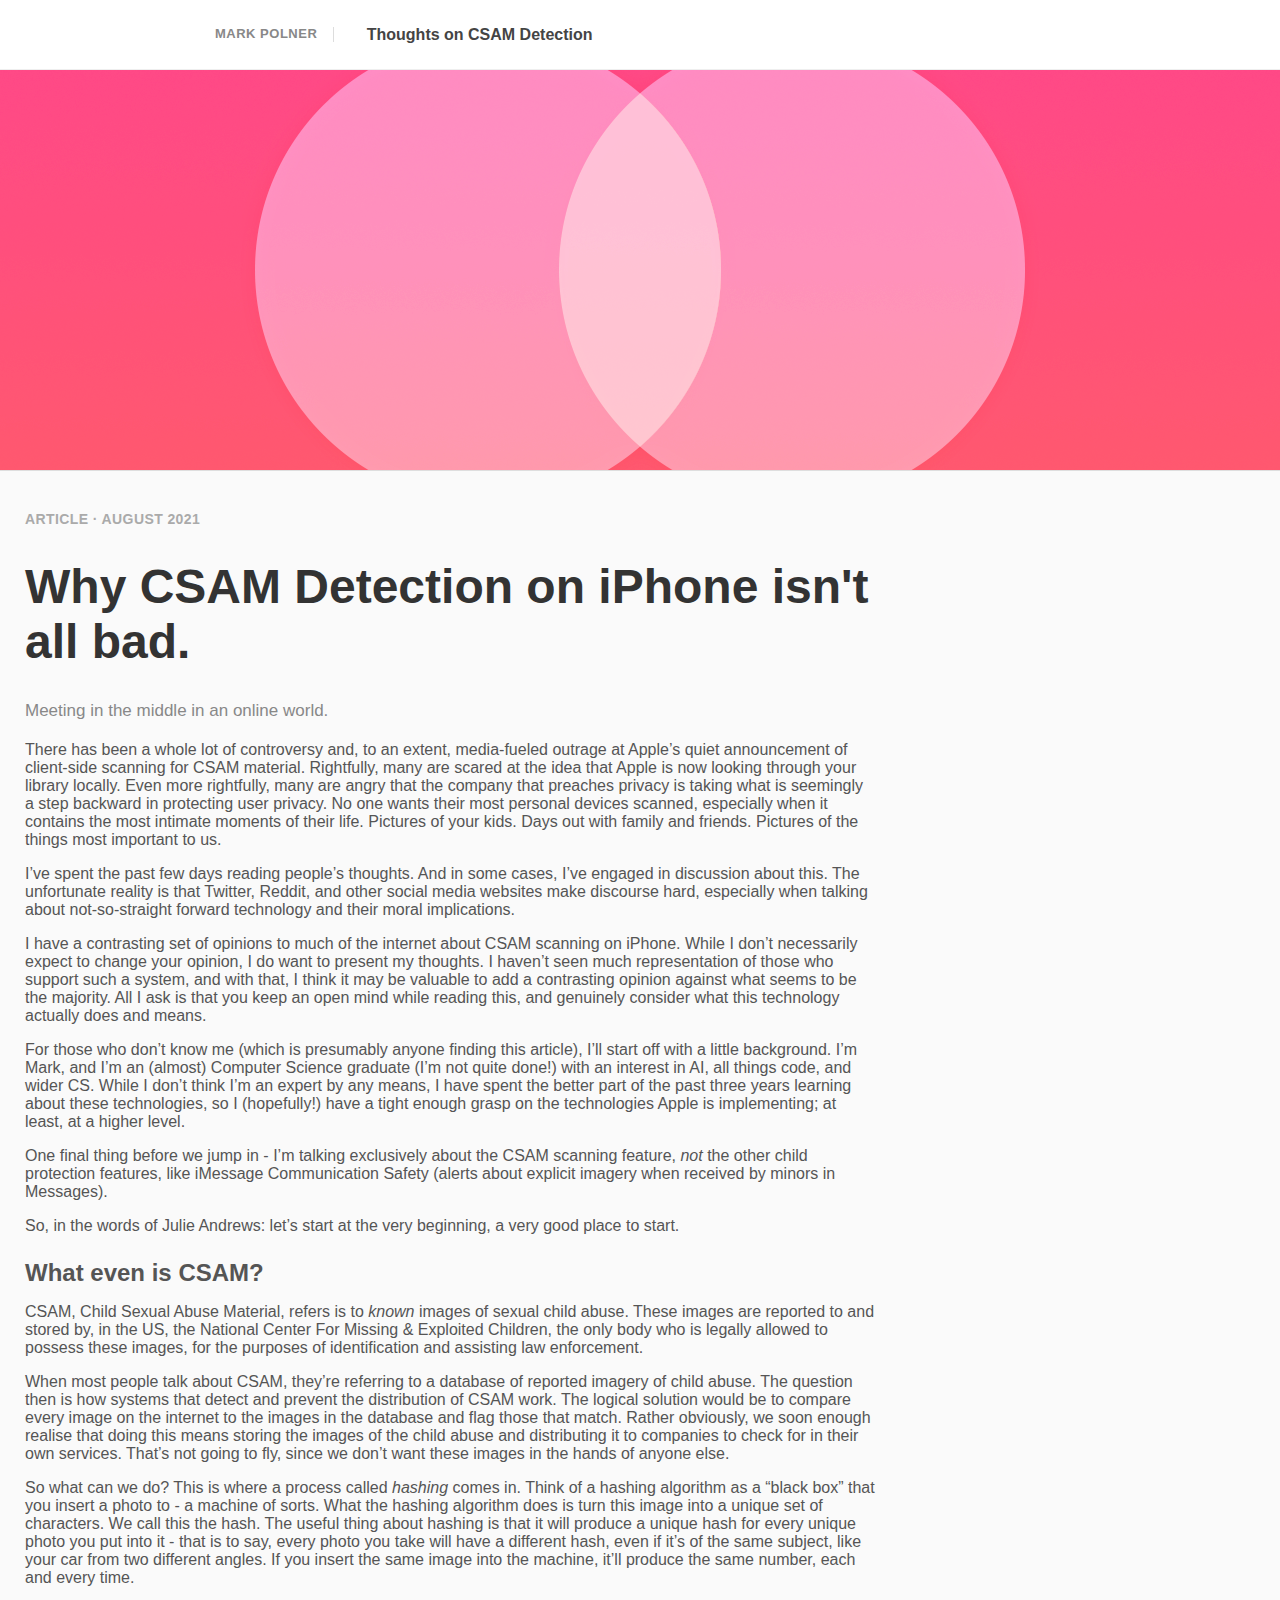
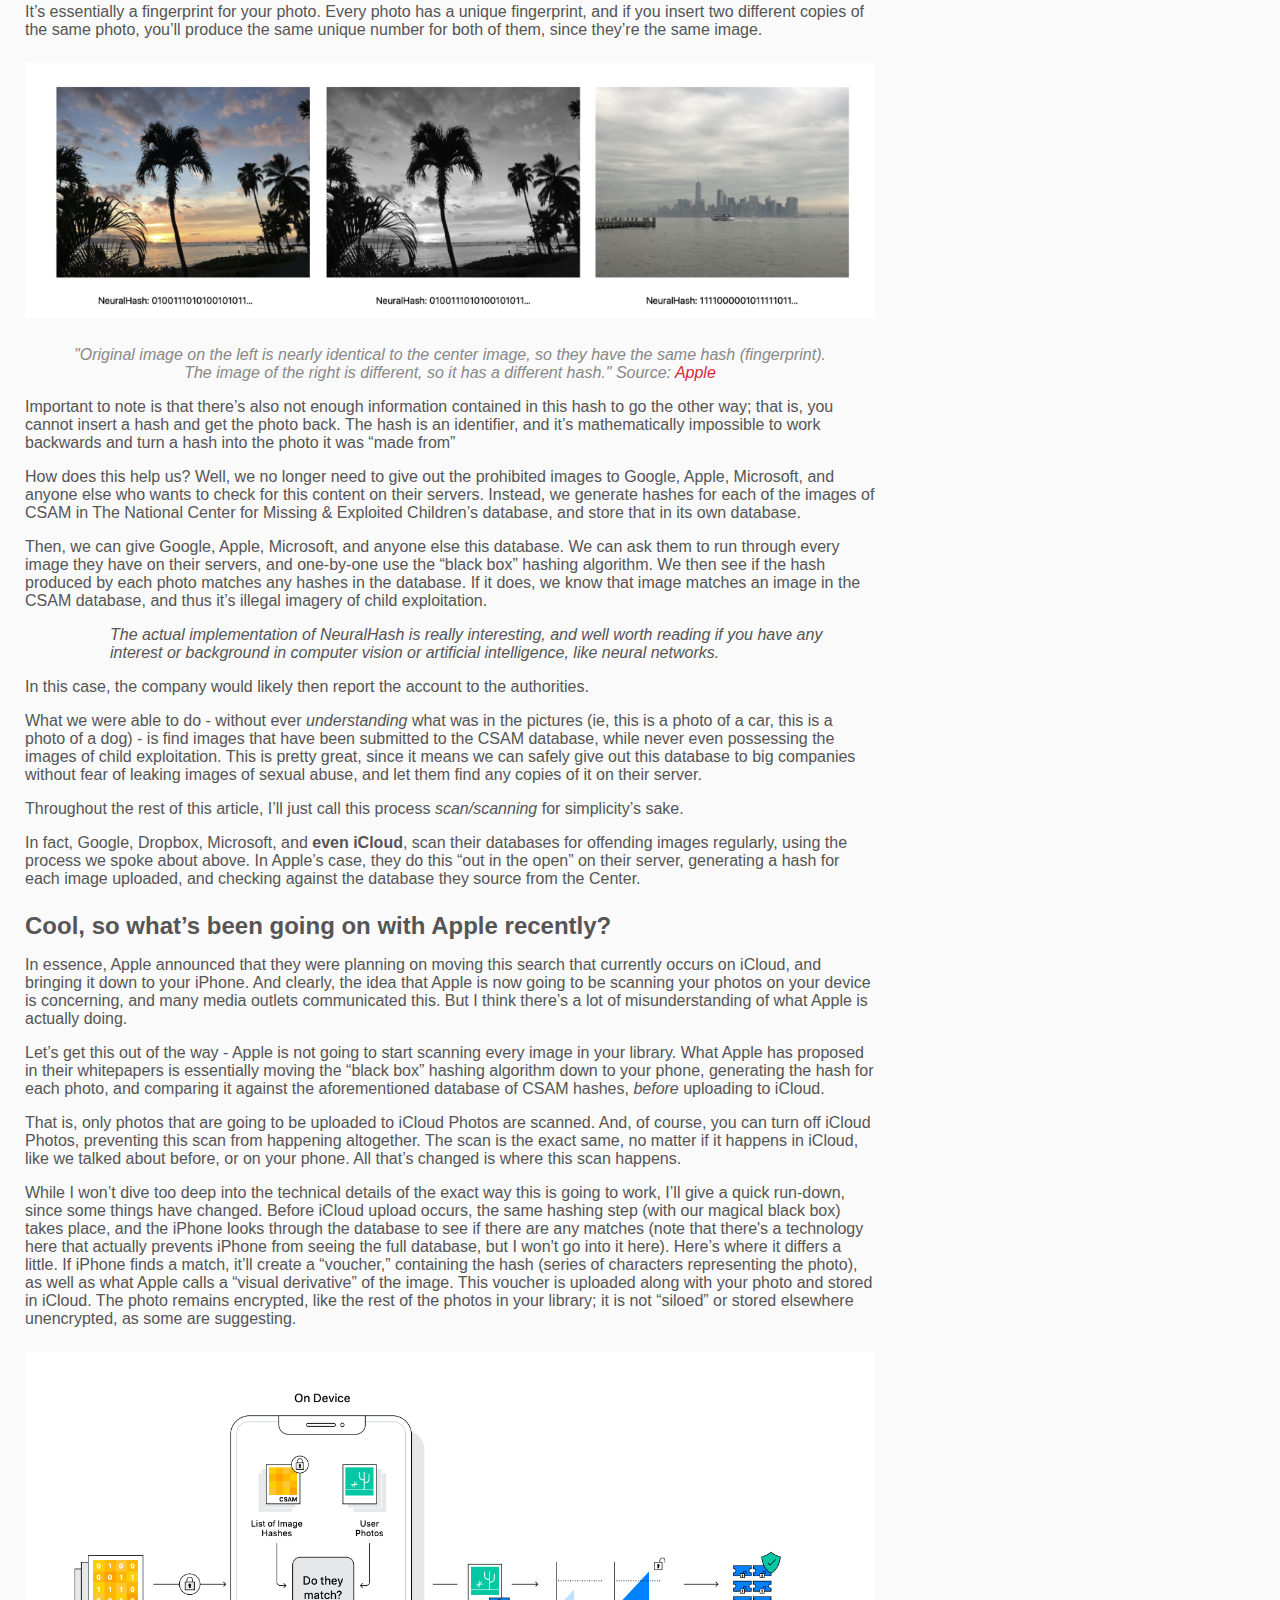
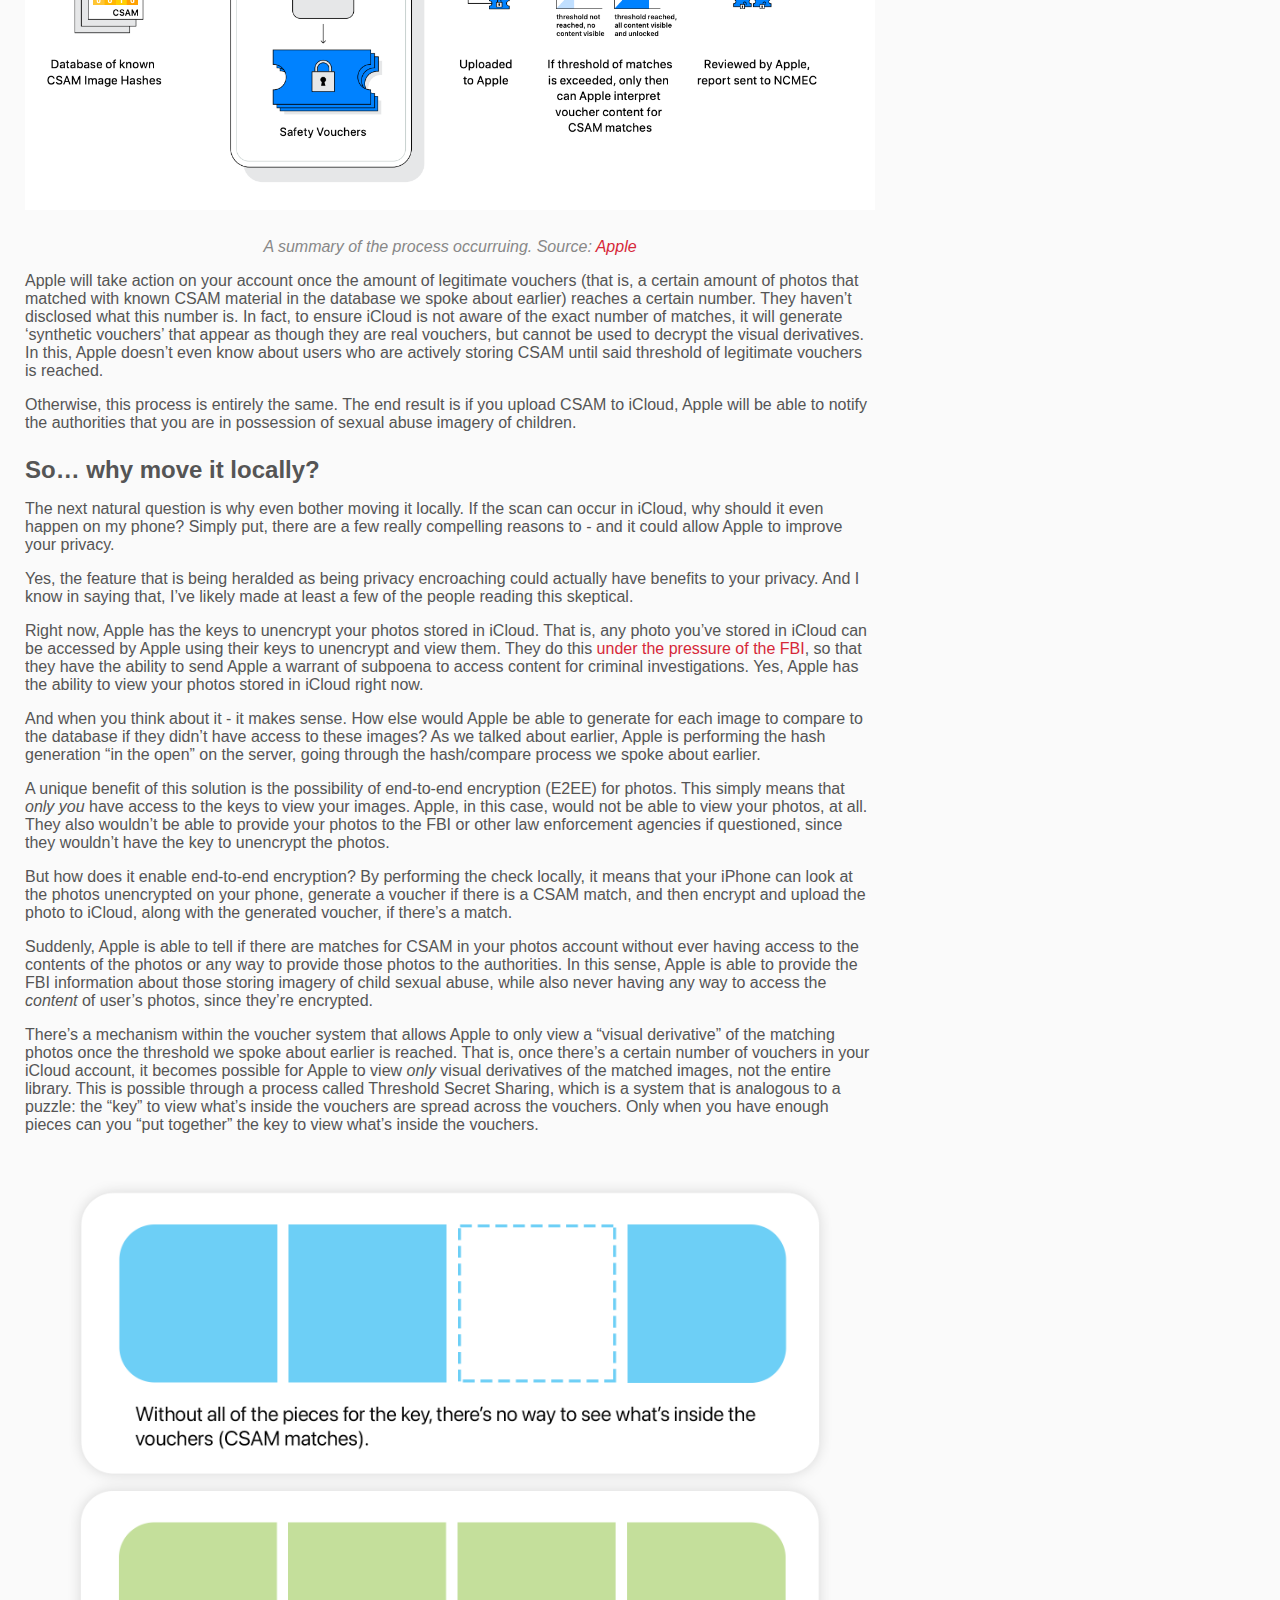
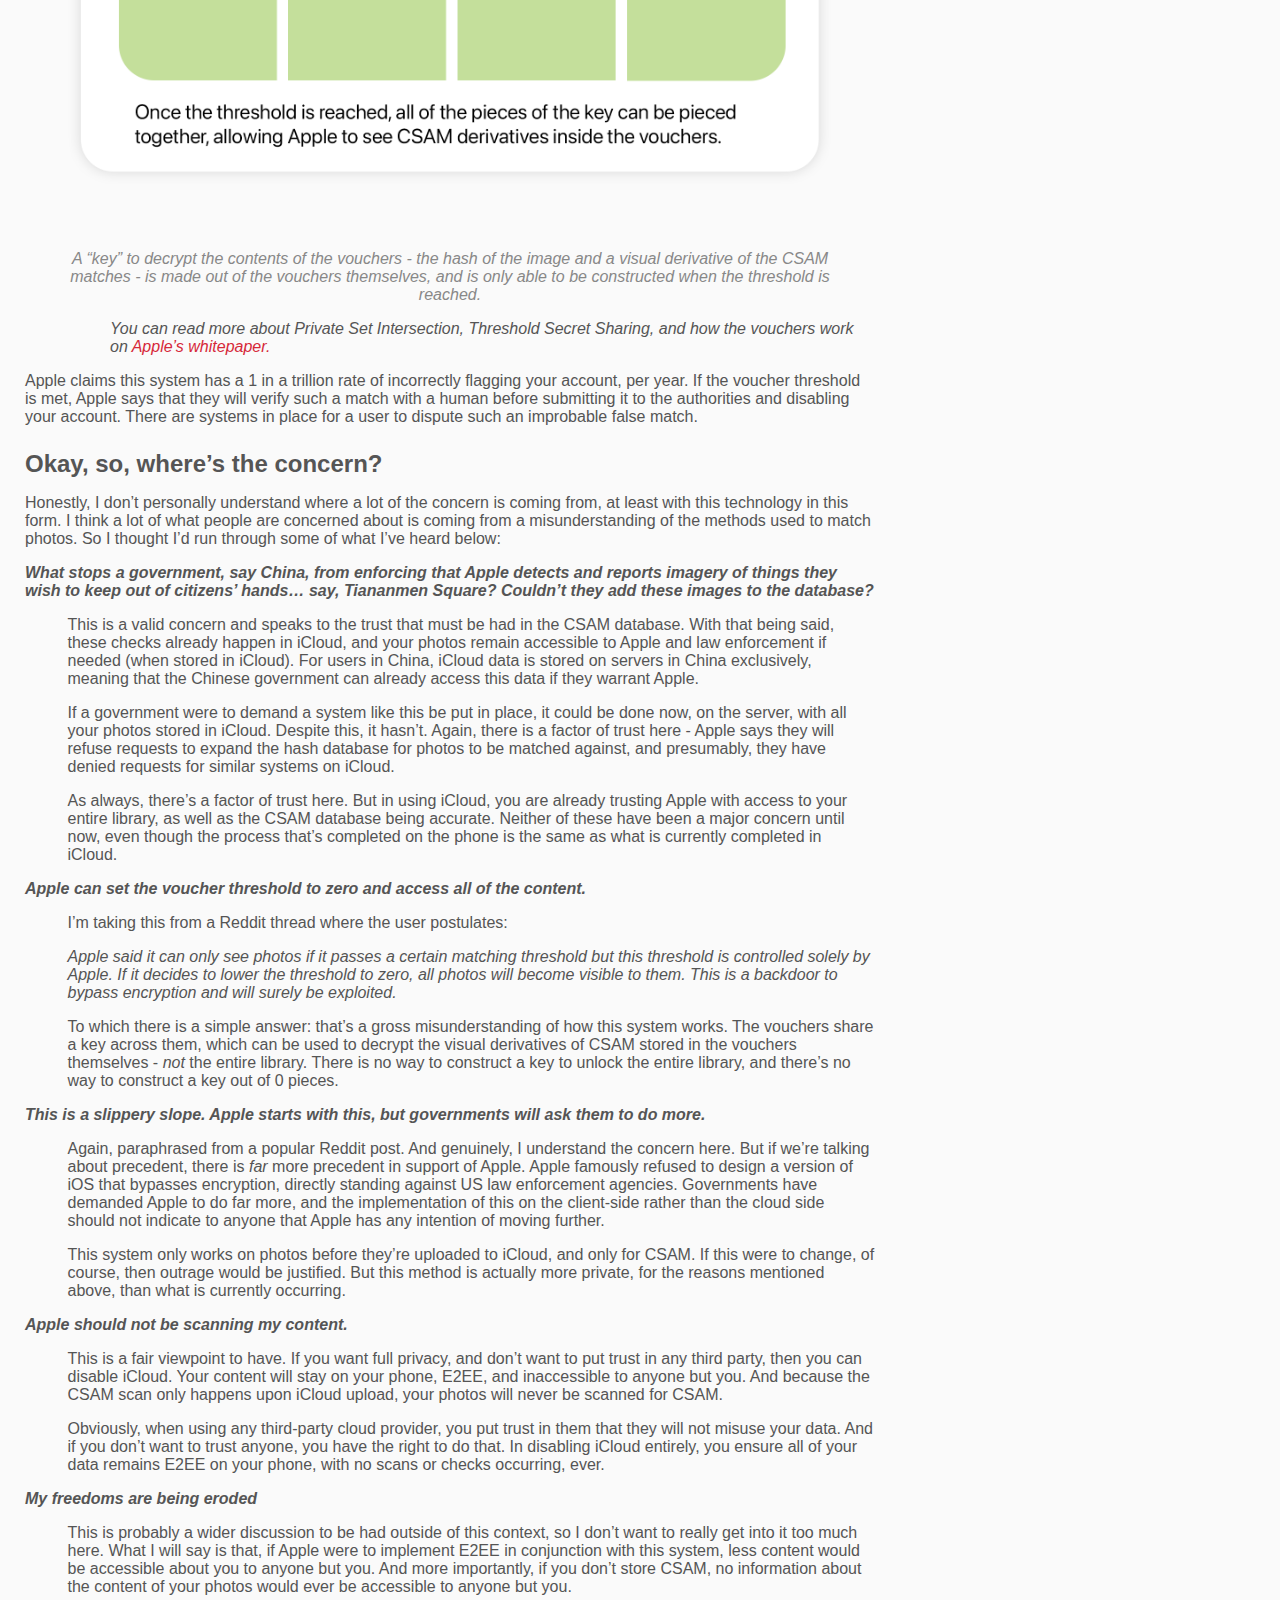
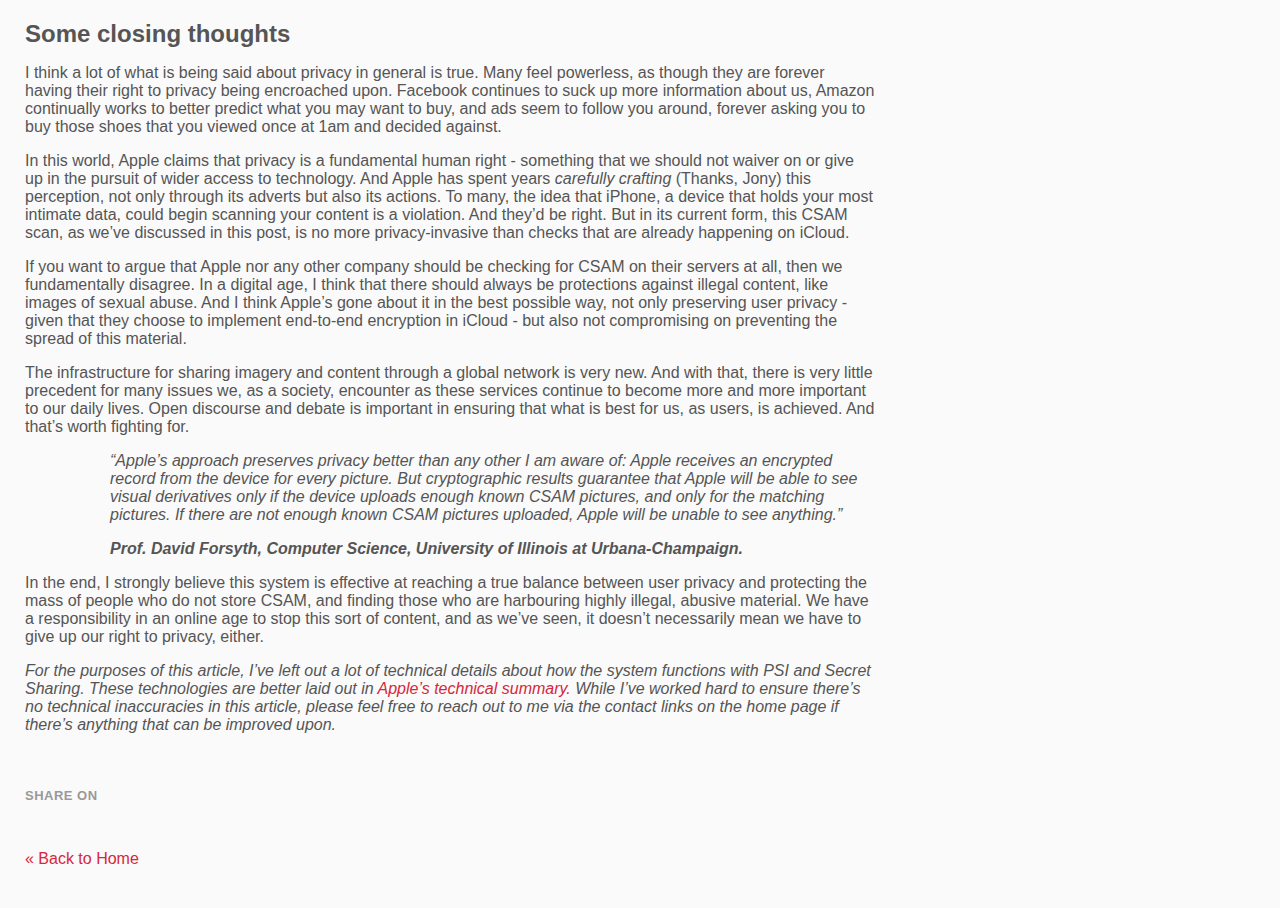
==== commit aa3a8655: "grammar change" ====
--- a/projects/csam.html
+++ b/projects/csam.html
@@ -202,7 +202,7 @@
 
 <p>In this world, Apple claims that privacy is a fundamental human right - something that we should not waiver on or give up in the pursuit of wider access to technology. And Apple has spent years <em>carefully crafting</em> (Thanks, Jony) this perception, not only through its adverts but also its actions. To many, the idea that iPhone, a device that holds your most intimate data, could begin scanning your content is a violation. And they’d be right. But in its current form, this CSAM scan, as we’ve discussed in this post, is no more privacy-invasive than checks that are already happening on iCloud.</p>
 
-<p>If you want to argue that Apple nor any other company should be checking for CSAM on their servers at all, then we fundamentally disagree. In a digital age, I think that there should always be protections against illegal content, like images of sexual abuse. And I think Apple’s gone about it in the best possible way, not only preserving user privacy - given that they choose to implement end-to-end encryption in iCloud - while also not compromising on preventing the spread of this material.</p>
+<p>If you want to argue that Apple nor any other company should be checking for CSAM on their servers at all, then we fundamentally disagree. In a digital age, I think that there should always be protections against illegal content, like images of sexual abuse. And I think Apple’s gone about it in the best possible way, not only preserving user privacy - given that they choose to implement end-to-end encryption in iCloud - but also not compromising on preventing the spread of this material.</p>
 
 <p>The infrastructure for sharing imagery and content through a global network is very new. And with that, there is very little precedent for many issues we, as a society, encounter as these services continue to become more and more important to our daily lives. Open discourse and debate is important in ensuring that what is best for us, as users, is achieved. And that’s worth fighting for.</p>
 
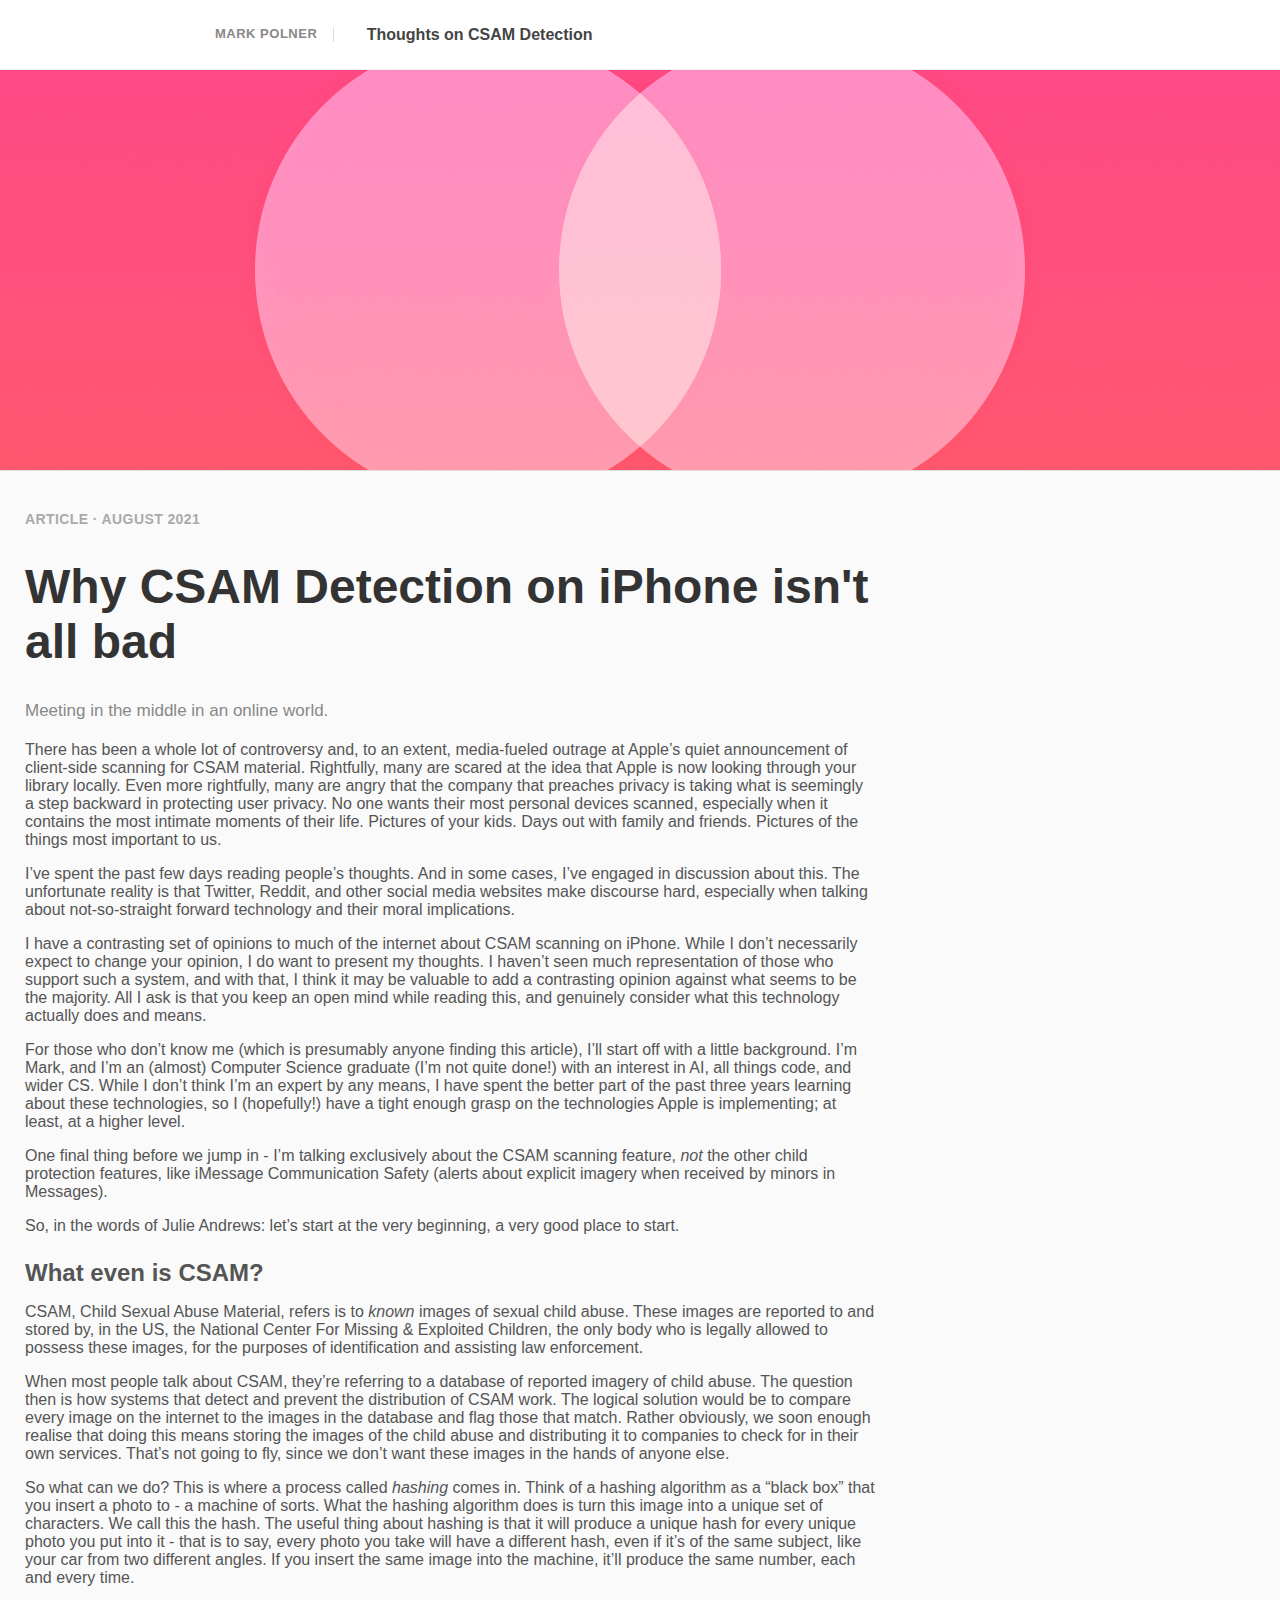
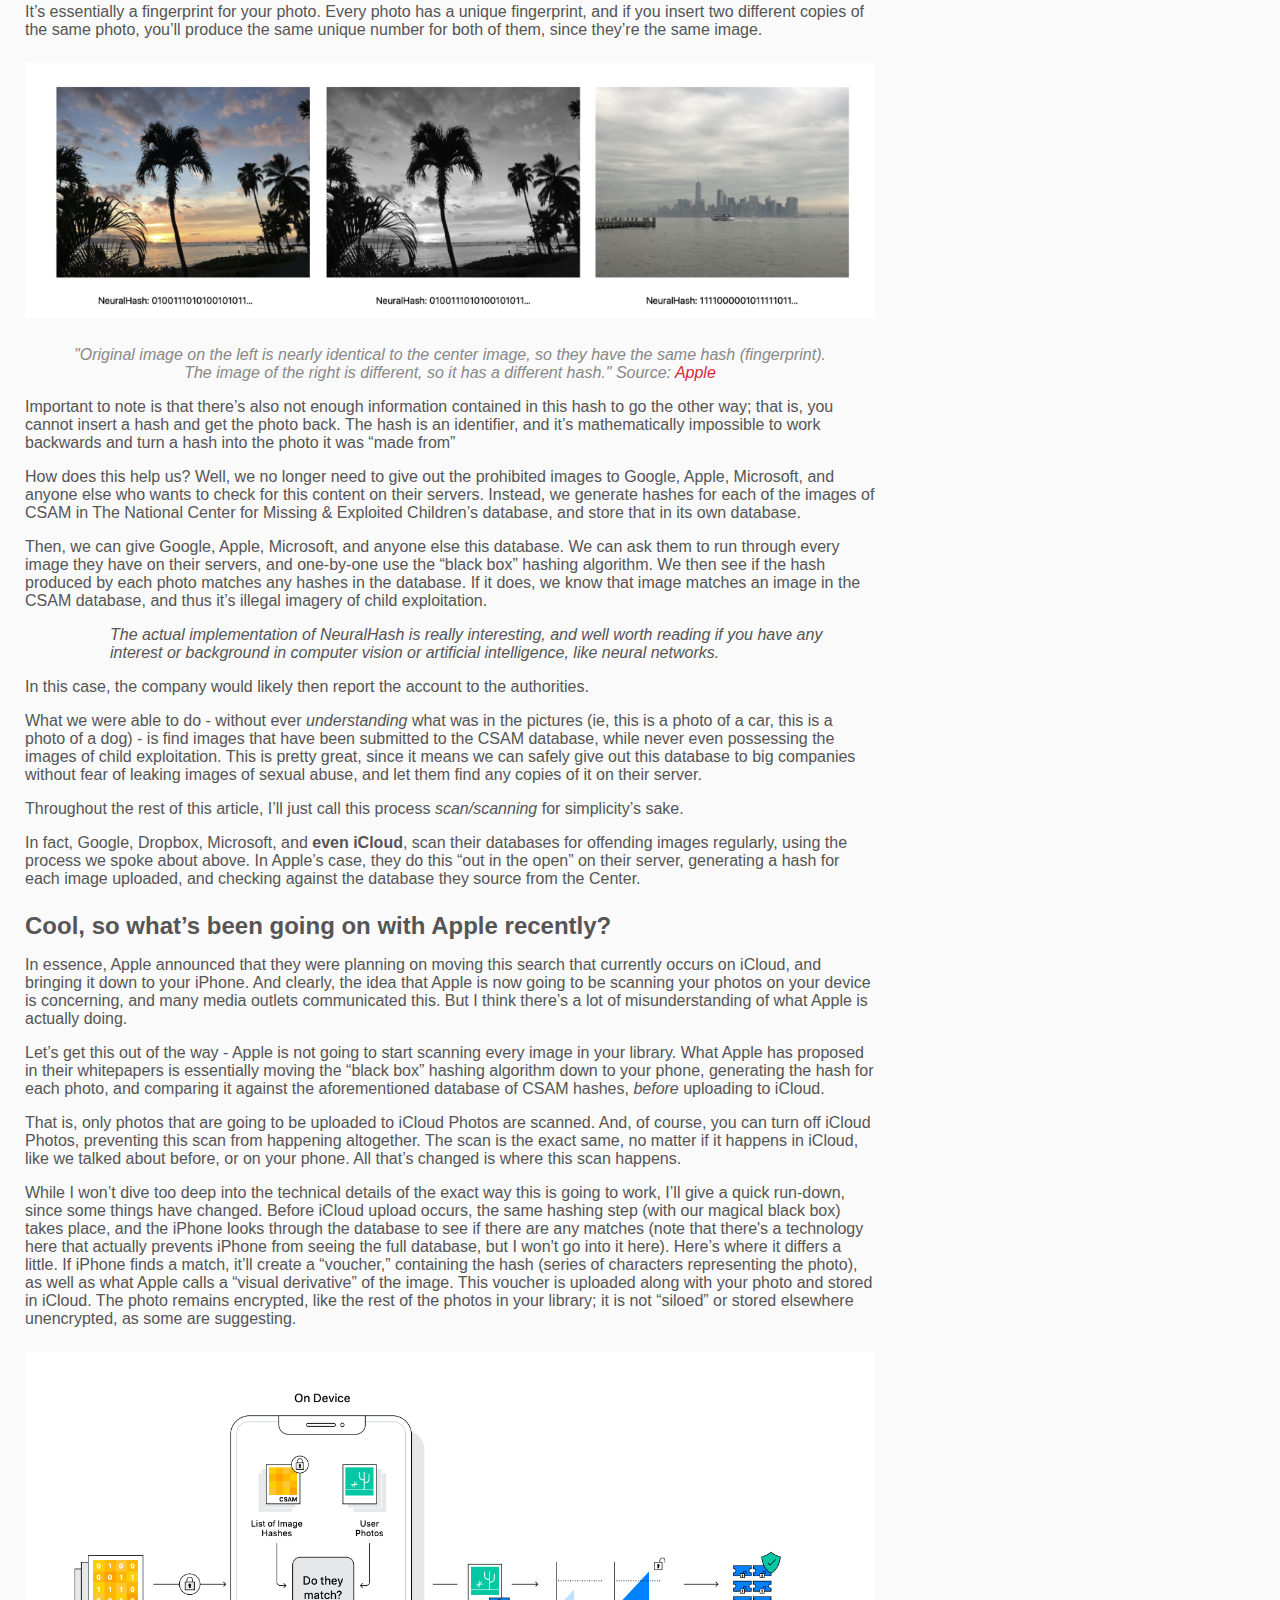
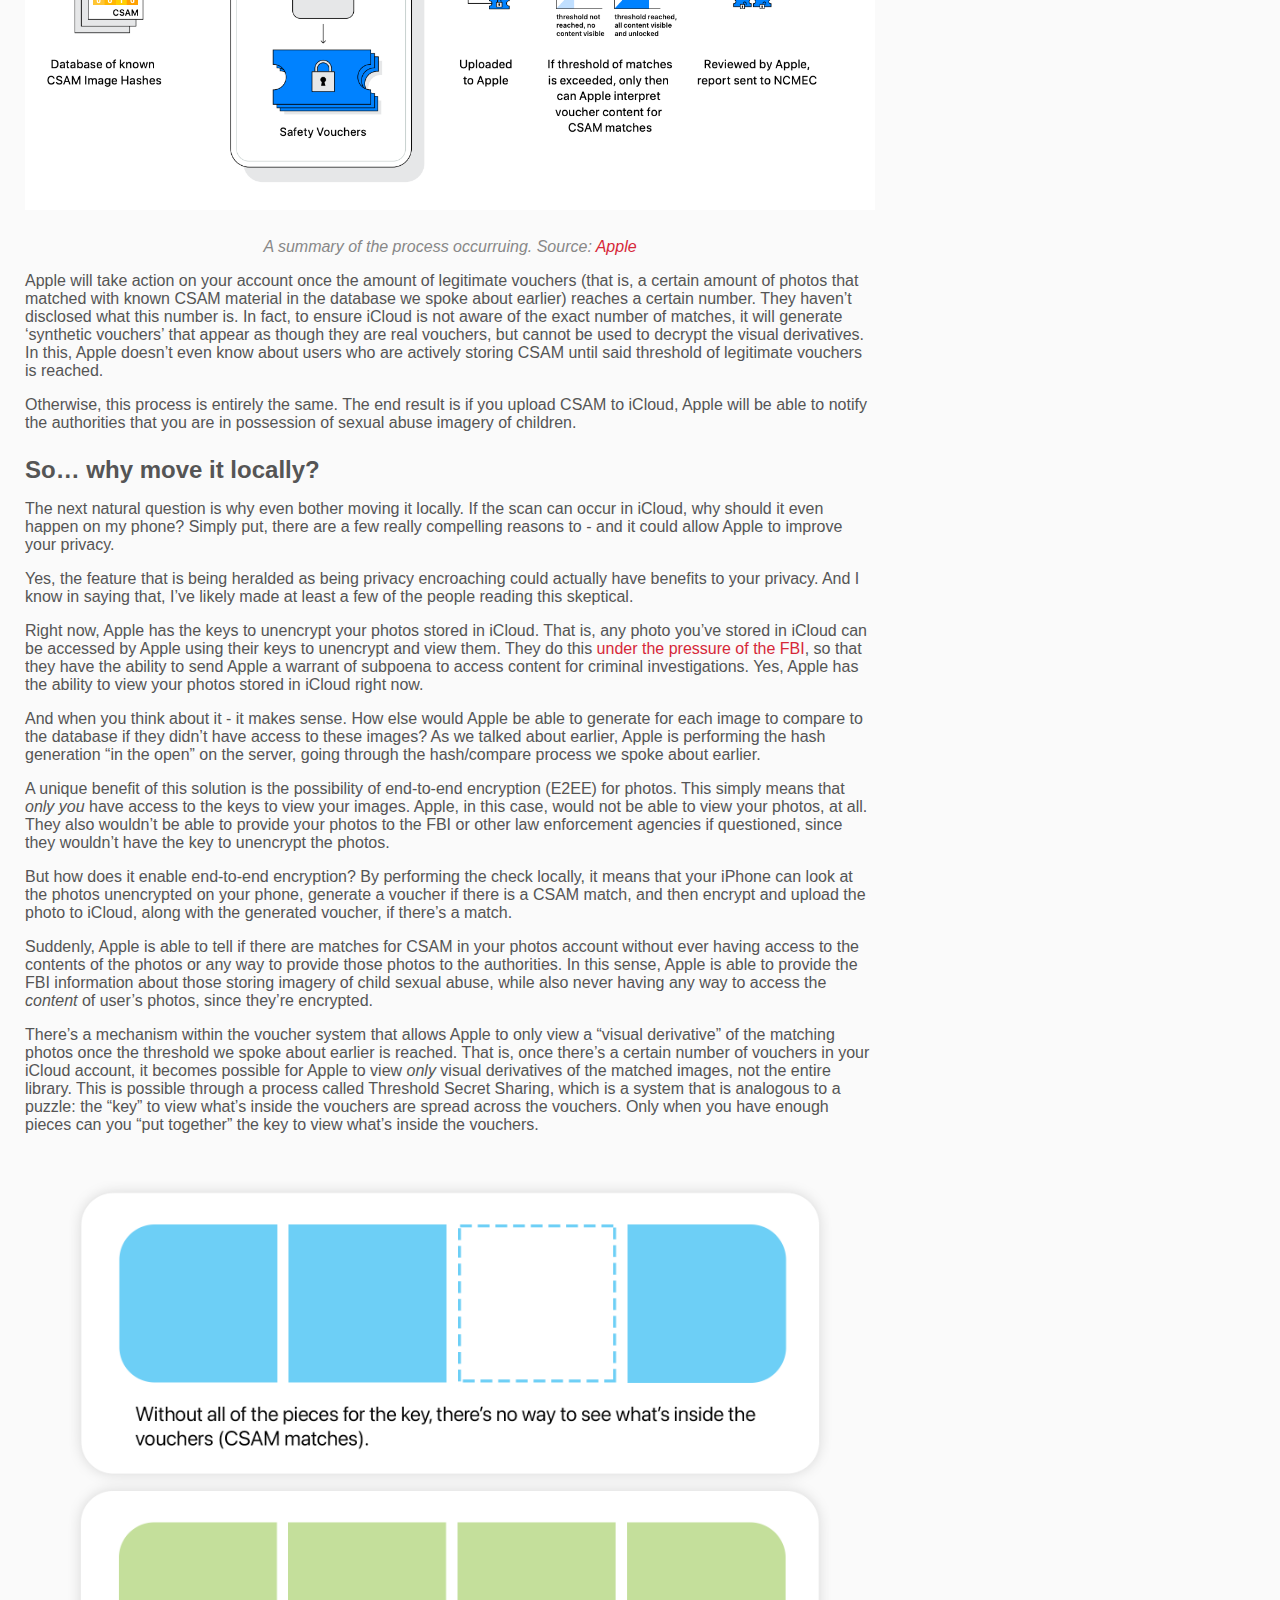
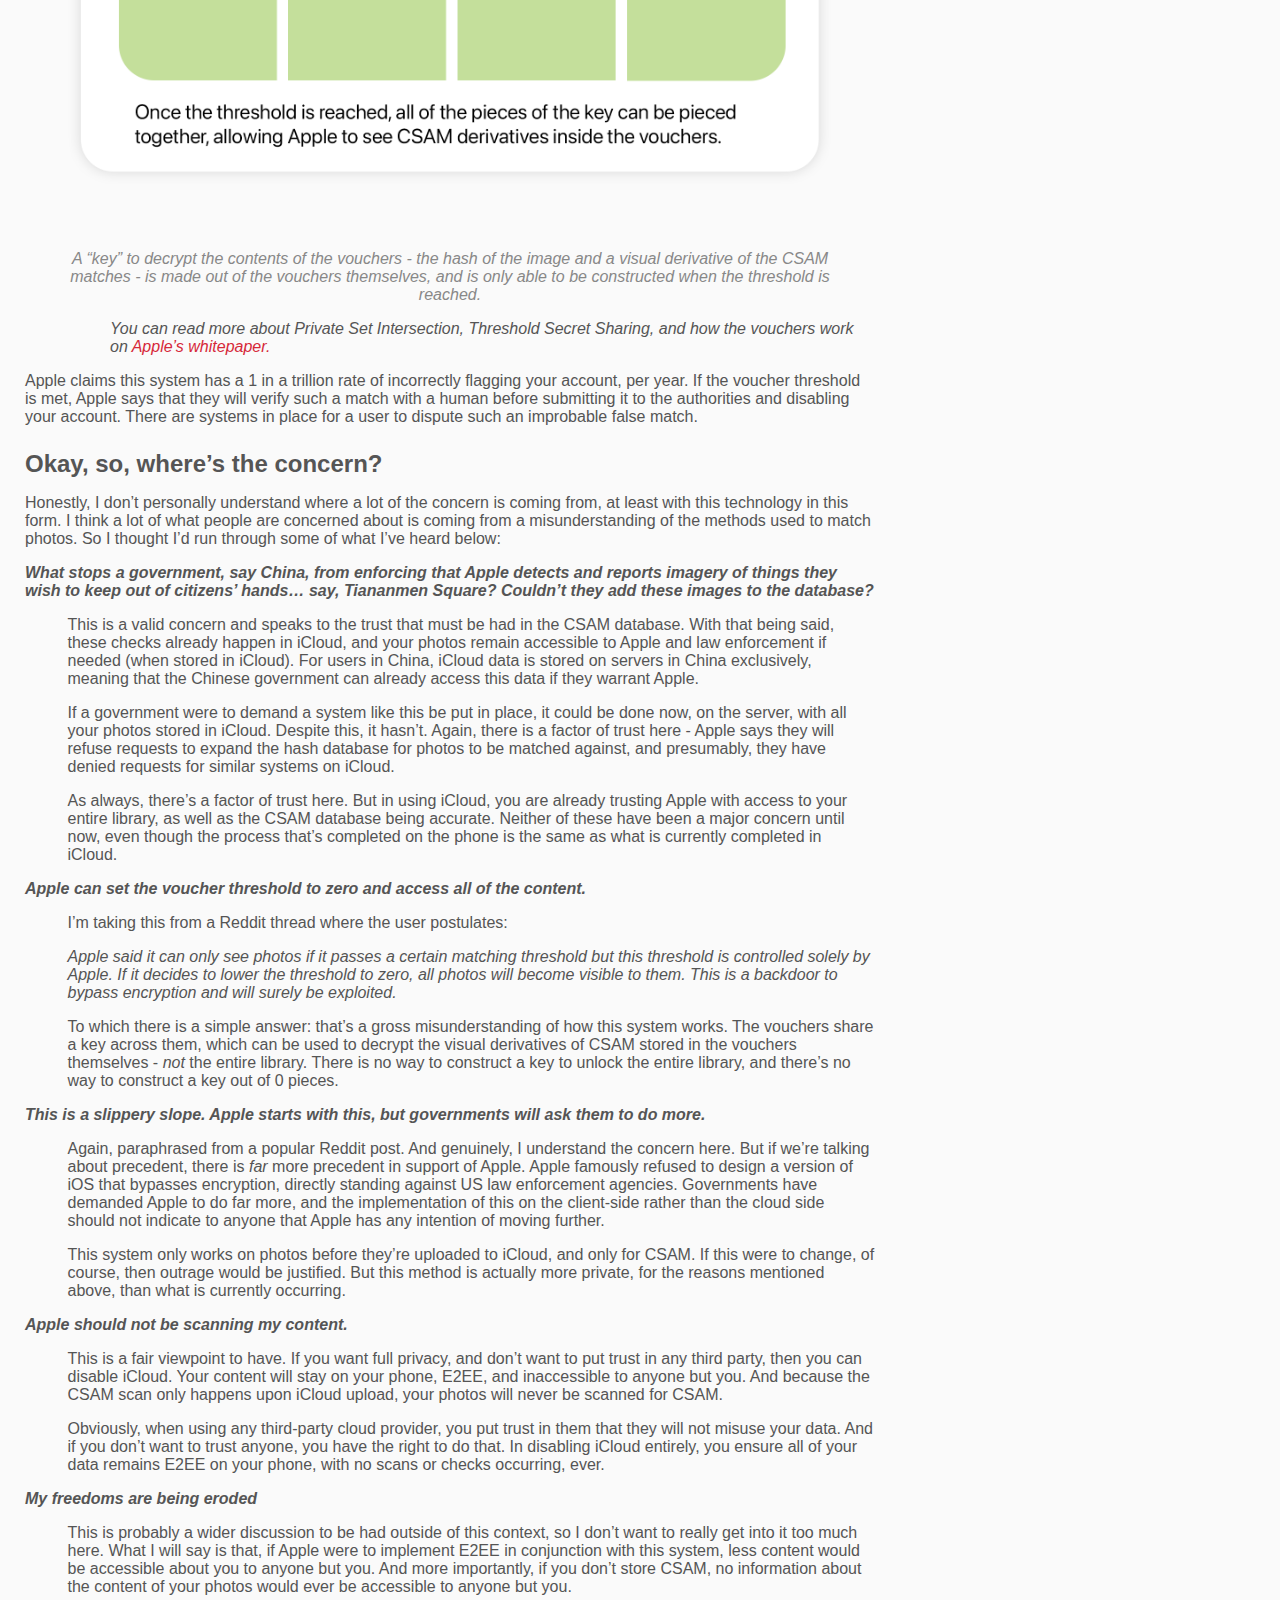
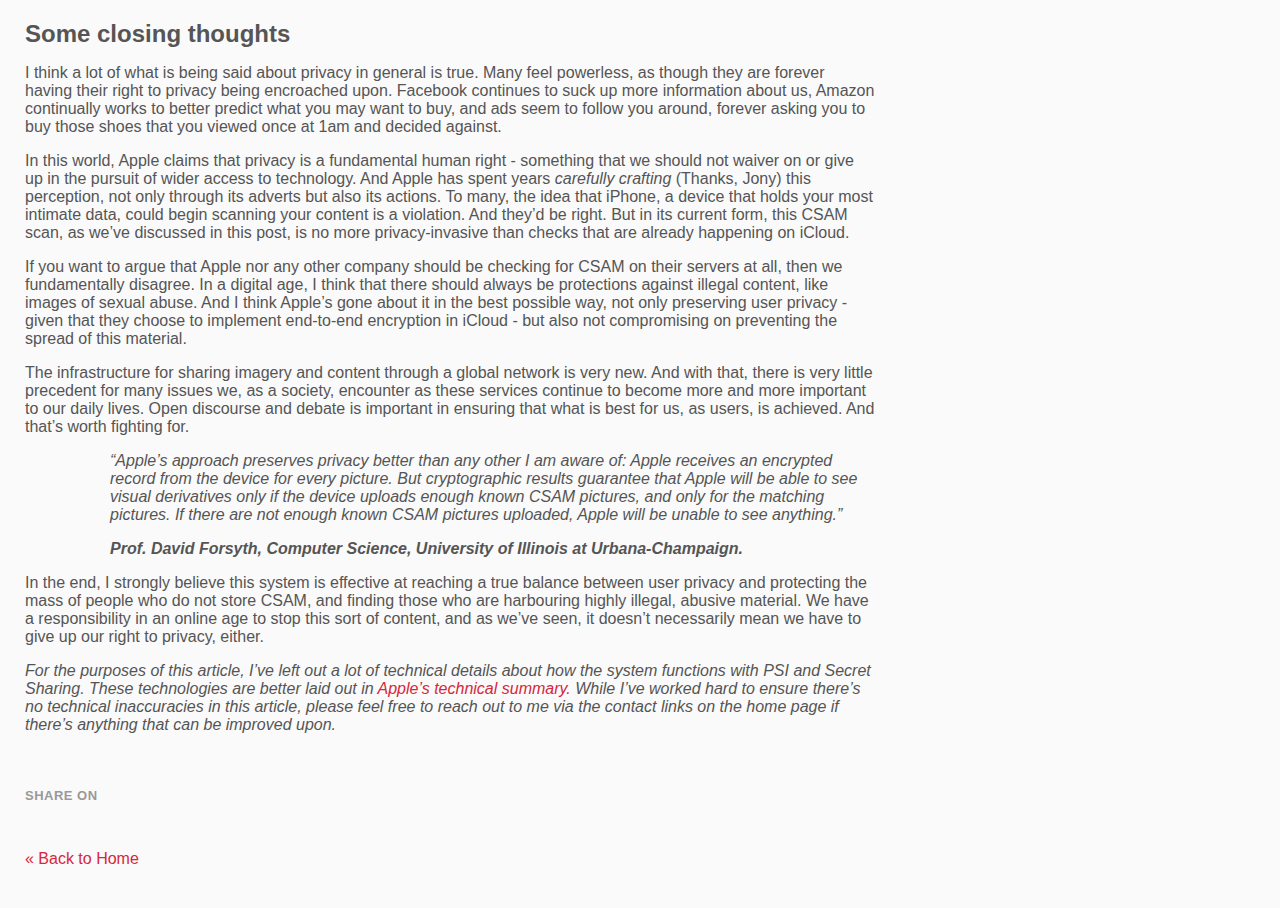
==== commit 5cc9c61b: "title edit" ====
--- a/projects/csam.html
+++ b/projects/csam.html
@@ -59,7 +59,7 @@
 <div class="container page article">
     <article>
         <span class="post-info">Article &middot; <time class="date" datetime="2021-08-11T00:00:00+10:00">August 2021</time></span>
-        <h1>Why CSAM Detection on iPhone isn't all bad.</h1>
+        <h1>Why CSAM Detection on iPhone isn't all bad</h1>
         <span class="subhead">Meeting in the middle in an online world.</span>
         <div class="content"><p>There has been a whole lot of controversy and, to an extent, media-fueled outrage at Apple’s quiet announcement of client-side scanning for CSAM material. Rightfully, many are scared at the idea that Apple is now looking through your library locally. Even more rightfully, many are angry that the company that preaches privacy is taking what is seemingly a step backward in protecting user privacy. No one wants their most personal devices scanned, especially when it contains the most intimate moments of their life. Pictures of your kids. Days out with family and friends. Pictures of the things most important to us.</p>
 
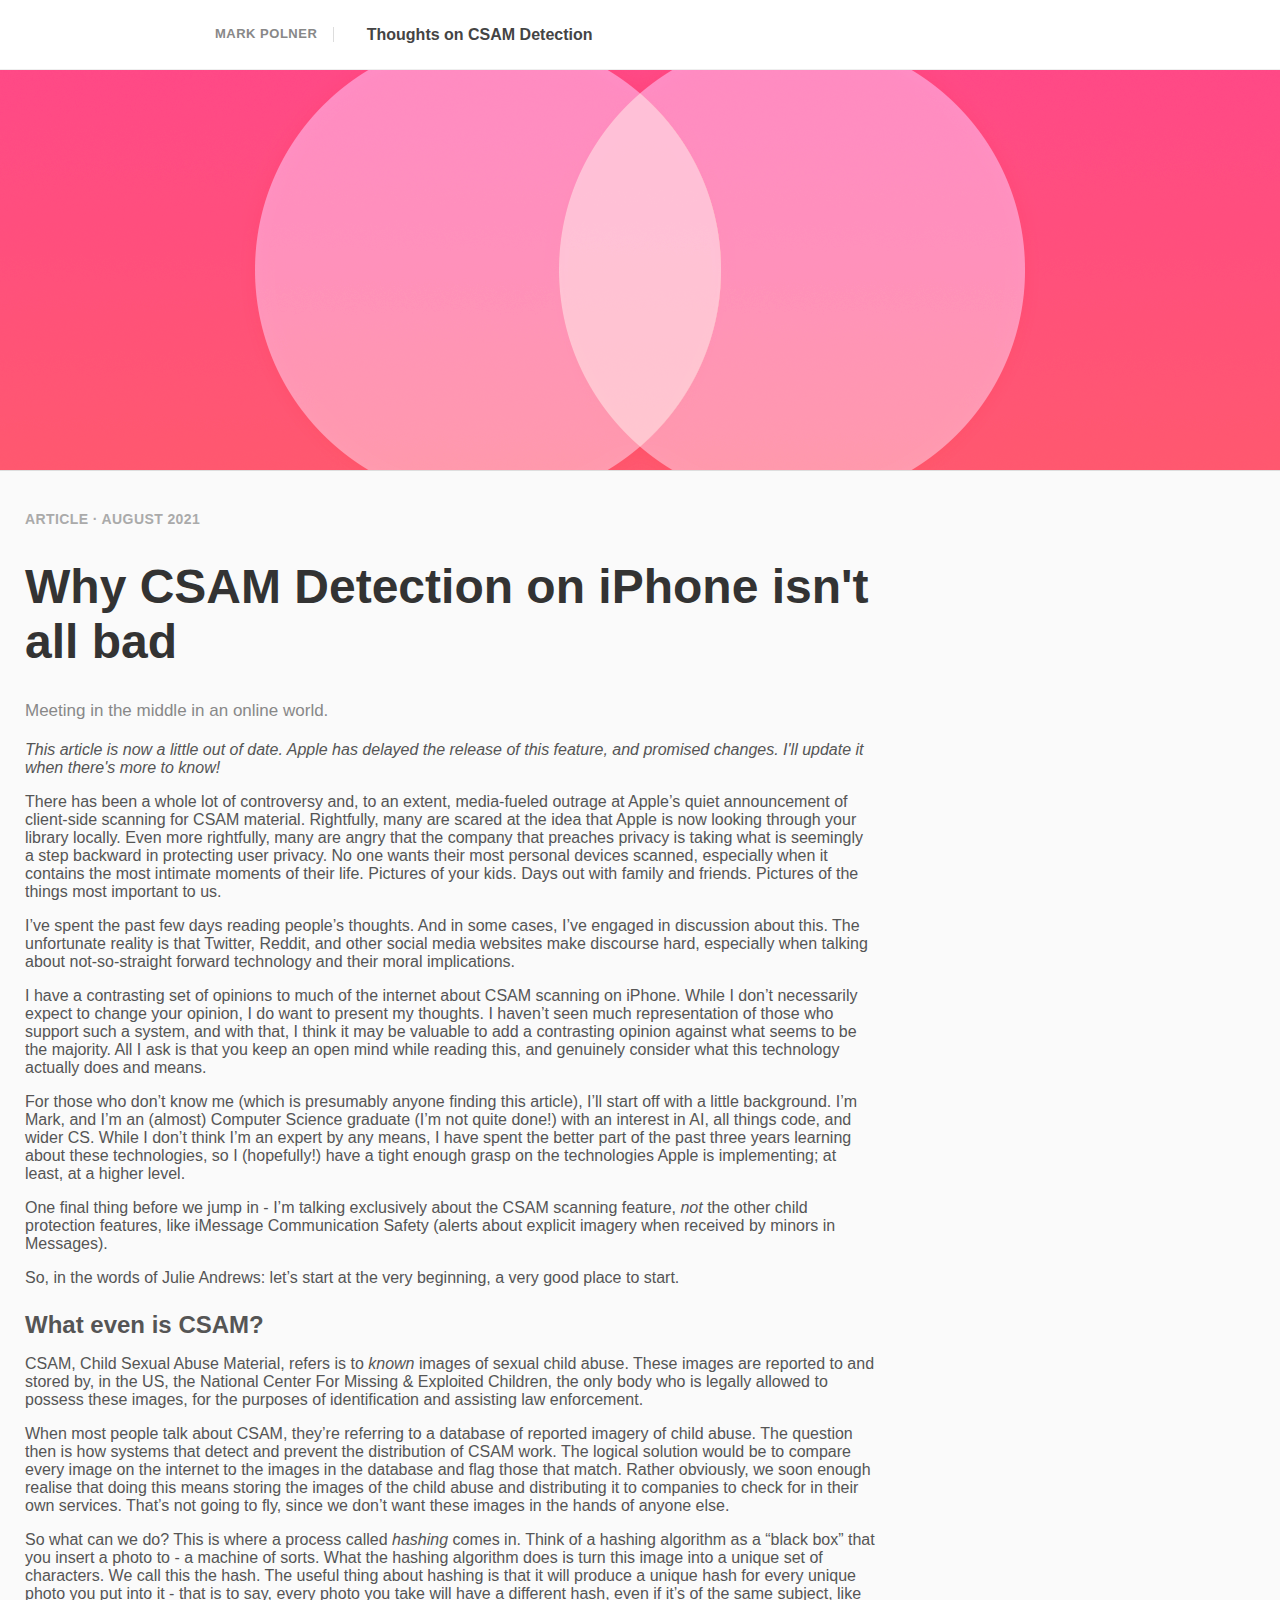
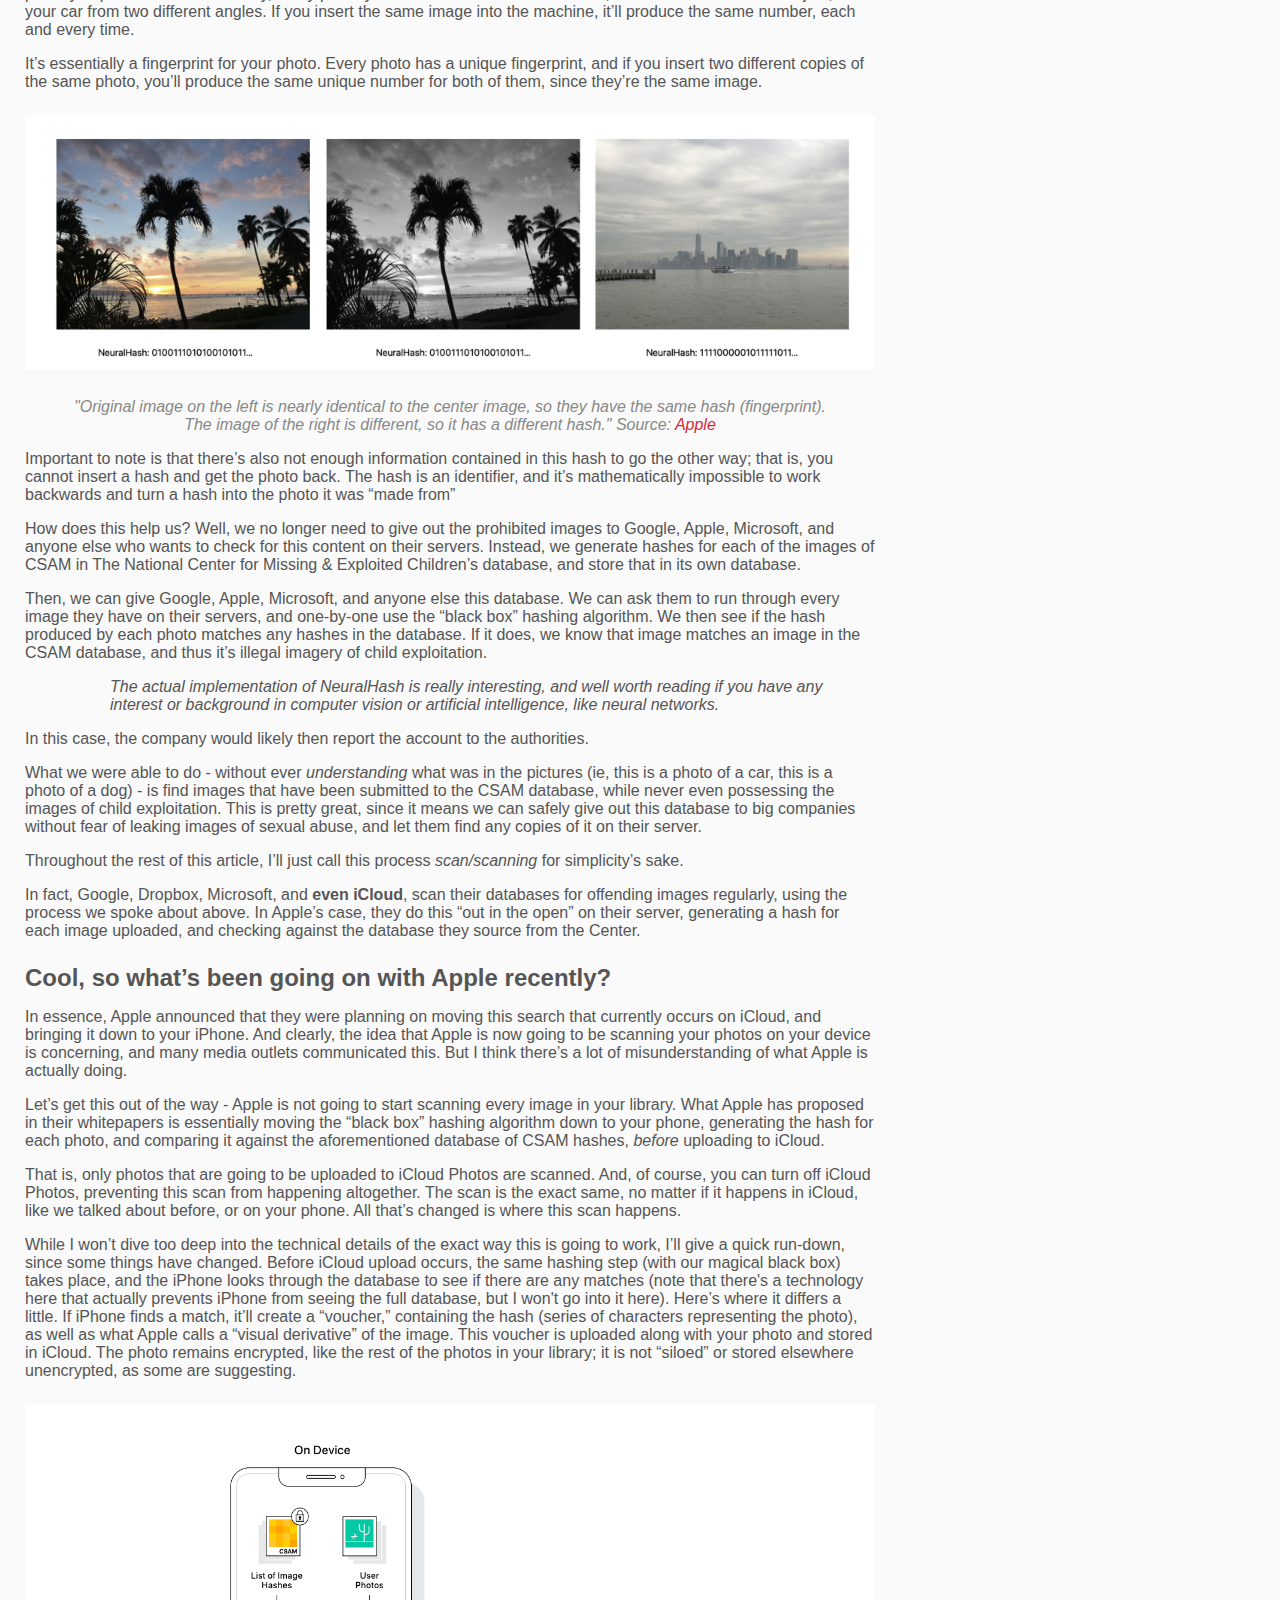
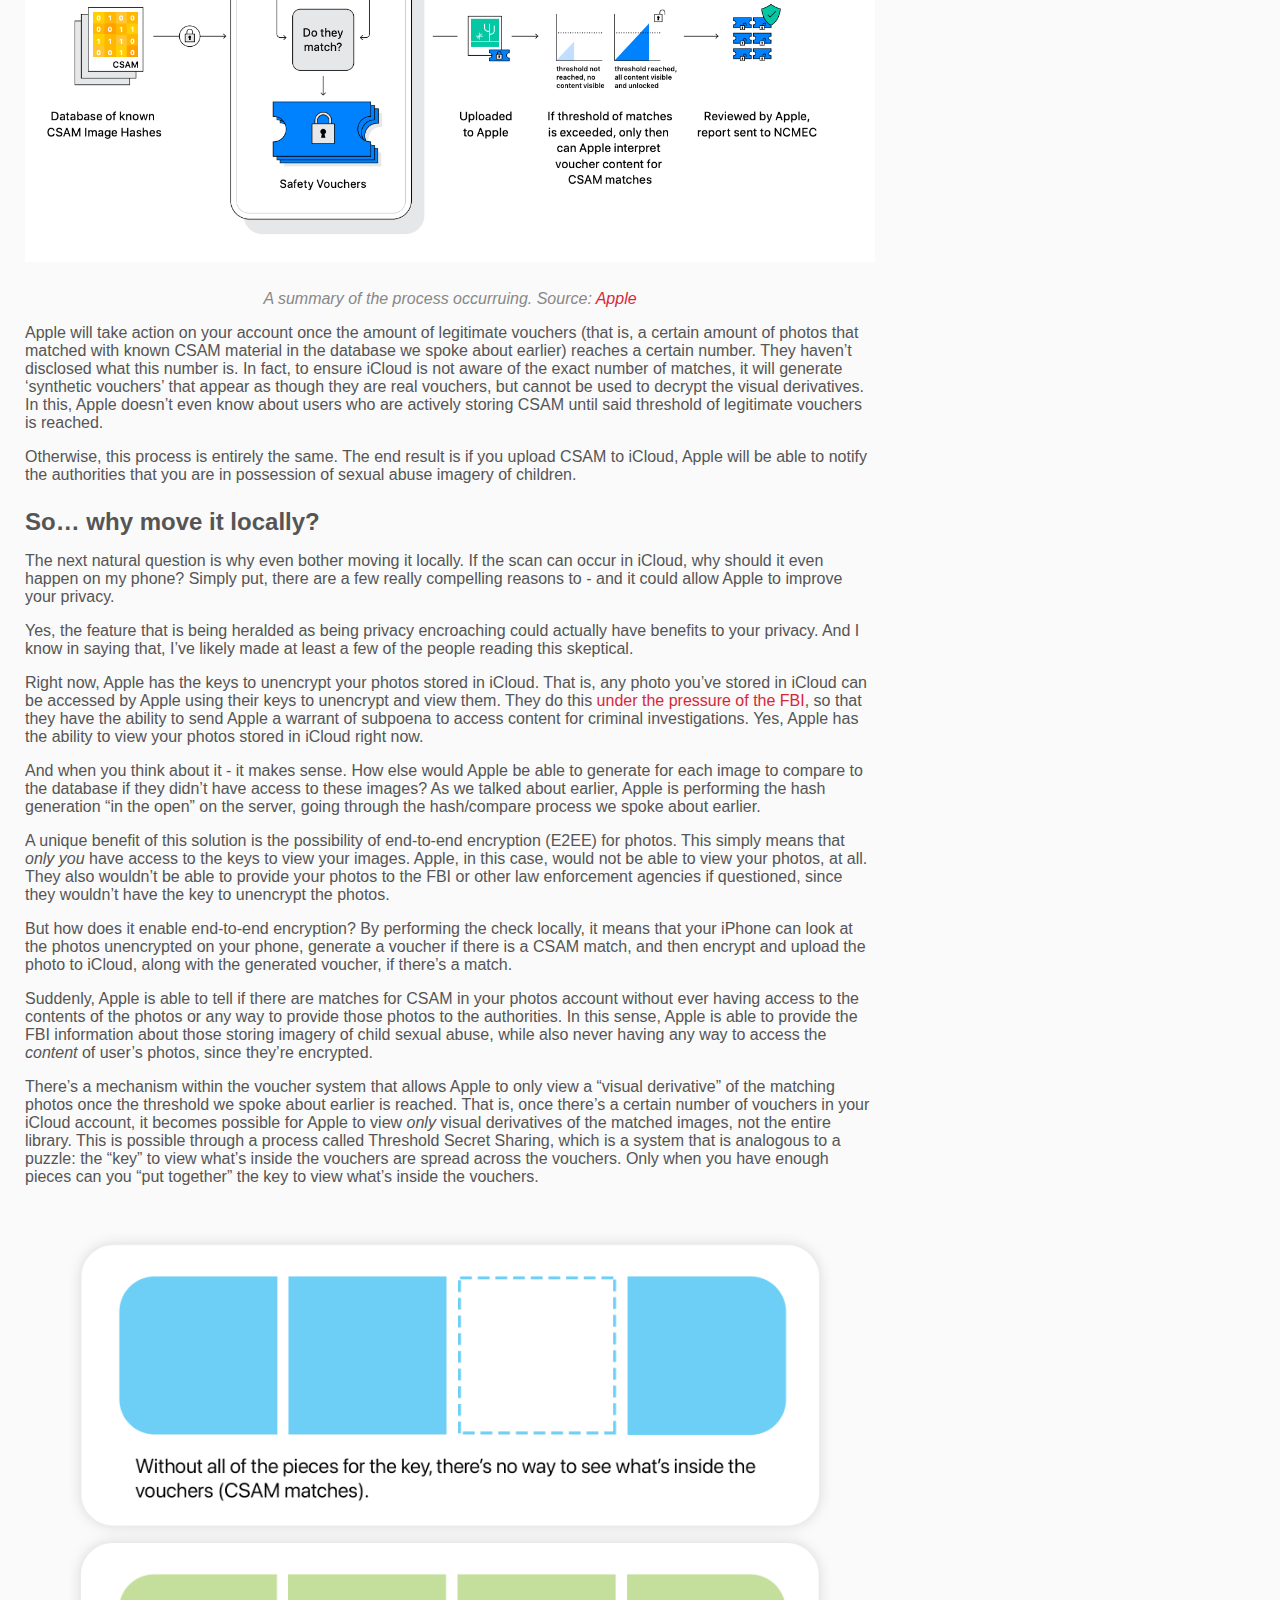
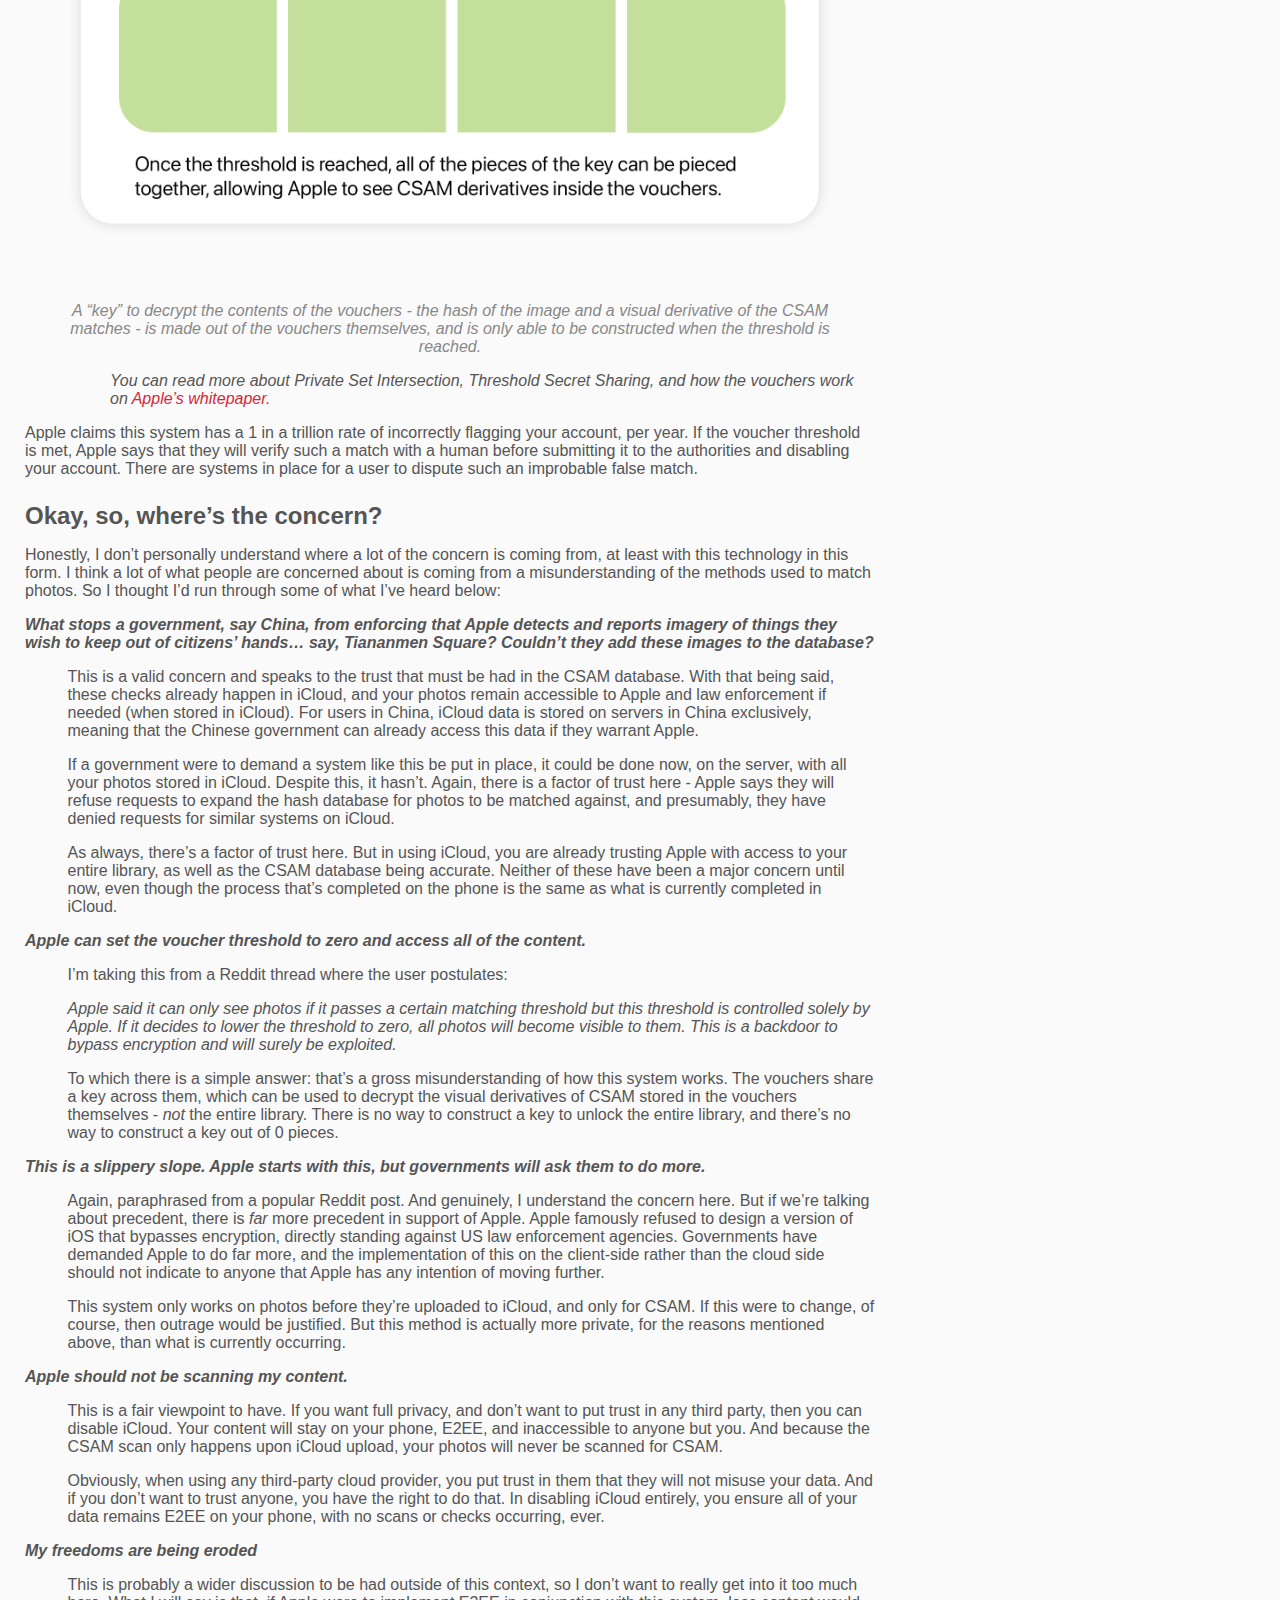
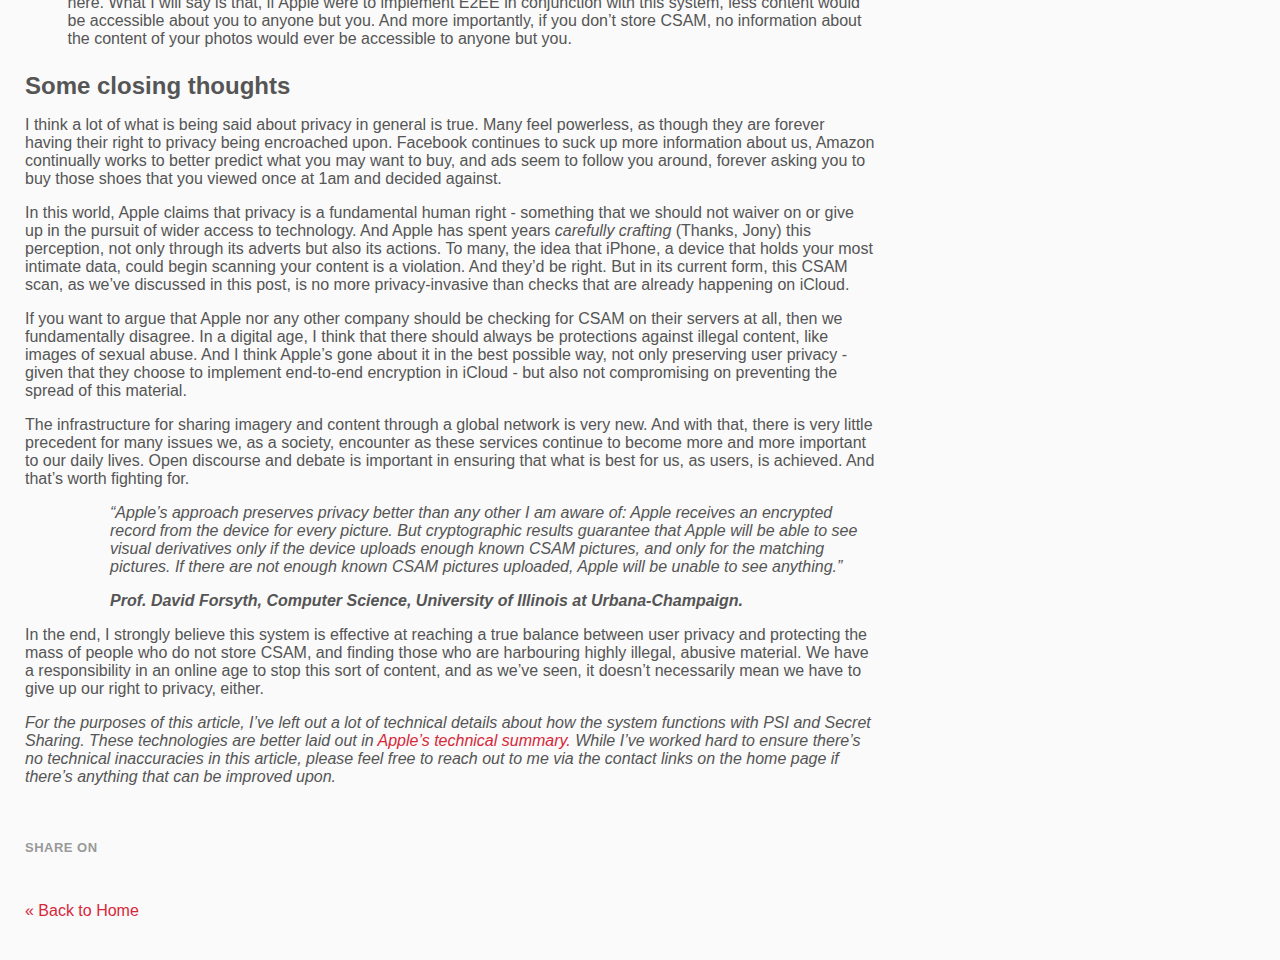
==== commit 72505be3: "Update csam.html" ====
--- a/projects/csam.html
+++ b/projects/csam.html
@@ -61,7 +61,9 @@
         <span class="post-info">Article &middot; <time class="date" datetime="2021-08-11T00:00:00+10:00">August 2021</time></span>
         <h1>Why CSAM Detection on iPhone isn't all bad</h1>
         <span class="subhead">Meeting in the middle in an online world.</span>
-        <div class="content"><p>There has been a whole lot of controversy and, to an extent, media-fueled outrage at Apple’s quiet announcement of client-side scanning for CSAM material. Rightfully, many are scared at the idea that Apple is now looking through your library locally. Even more rightfully, many are angry that the company that preaches privacy is taking what is seemingly a step backward in protecting user privacy. No one wants their most personal devices scanned, especially when it contains the most intimate moments of their life. Pictures of your kids. Days out with family and friends. Pictures of the things most important to us.</p>
+        <div class="content"><p><i>This article is now a little out of date. Apple has delayed the release of this feature, and promised changes. I'll update it when there's more to know!</i></p>
+                            
+<p>There has been a whole lot of controversy and, to an extent, media-fueled outrage at Apple’s quiet announcement of client-side scanning for CSAM material. Rightfully, many are scared at the idea that Apple is now looking through your library locally. Even more rightfully, many are angry that the company that preaches privacy is taking what is seemingly a step backward in protecting user privacy. No one wants their most personal devices scanned, especially when it contains the most intimate moments of their life. Pictures of your kids. Days out with family and friends. Pictures of the things most important to us.</p>
 
 <p>I’ve spent the past few days reading people’s thoughts. And in some cases, I’ve engaged in discussion about this. The unfortunate reality is that Twitter, Reddit, and other social media websites make discourse hard, especially when talking about not-so-straight forward technology and their moral implications.</p>
 
@@ -225,4 +227,4 @@
 </div>
 </div>
     </body>
-</html>+</html>
